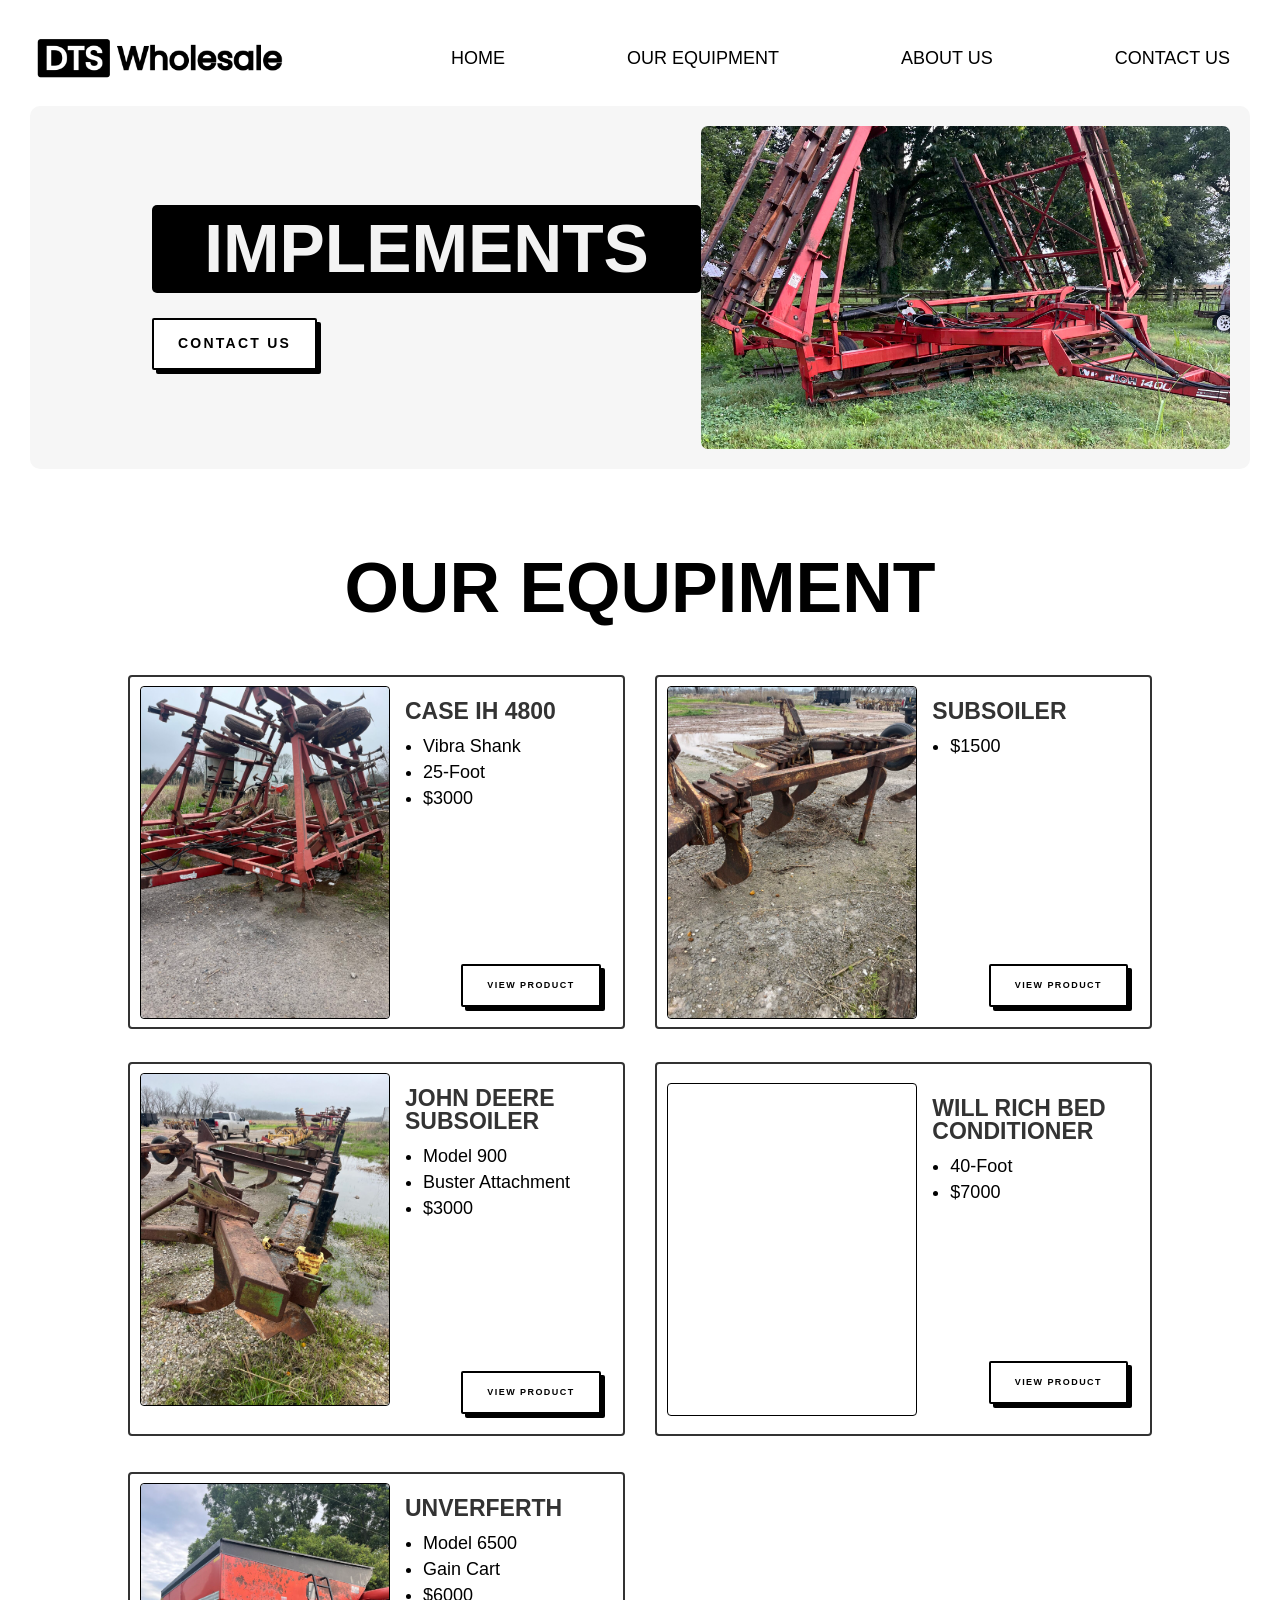
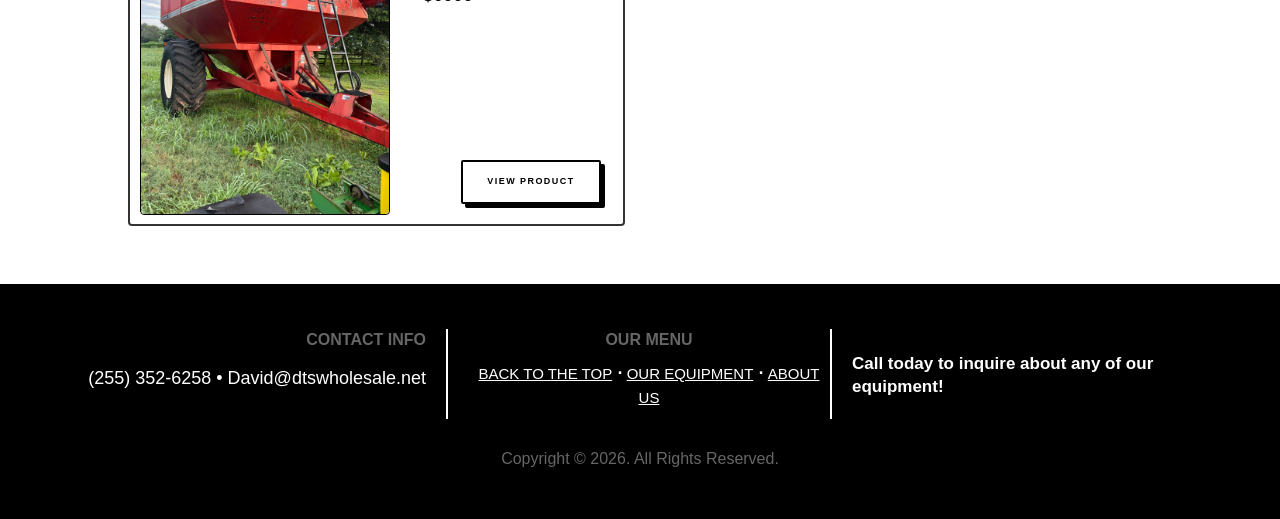
==== implements/index.html @ 084935d6 "Initial mirror of dtswholesale.net Manual scrape + standard FoundIt migration cleanup: junk removed " ====
<!DOCTYPE html>
<html lang="en-US">
<head>
	<meta charset="UTF-8" />
<meta http-equiv="X-UA-Compatible" content="IE=edge">
	<script type="text/javascript">
		document.documentElement.className = 'js';
	</script>
	
	<link rel="preconnect" href="https://fonts.gstatic.com" crossorigin /><style id="et-divi-open-sans-inline-css">/* Original: https://fonts.googleapis.com/css?family=Open+Sans:300italic,400italic,600italic,700italic,800italic,400,300,600,700,800&#038;subset=latin,latin-ext&#038;display=swap *//* User Agent: Mozilla/5.0 (Unknown; Linux x86_64) AppleWebKit/538.1 (KHTML, like Gecko) Safari/538.1 Daum/4.1 */@font-face {font-family: 'Open Sans';font-style: italic;font-weight: 300;font-stretch: normal;font-display: swap;src: url(https://fonts.gstatic.com/s/opensans/v44/memQYaGs126MiZpBA-UFUIcVXSCEkx2cmqvXlWq8tWZ0Pw86hd0Rk5hkWV4exQ.ttf) format('truetype');}@font-face {font-family: 'Open Sans';font-style: italic;font-weight: 400;font-stretch: normal;font-display: swap;src: url(https://fonts.gstatic.com/s/opensans/v44/memQYaGs126MiZpBA-UFUIcVXSCEkx2cmqvXlWq8tWZ0Pw86hd0Rk8ZkWV4exQ.ttf) format('truetype');}@font-face {font-family: 'Open Sans';font-style: italic;font-weight: 600;font-stretch: normal;font-display: swap;src: url(https://fonts.gstatic.com/s/opensans/v44/memQYaGs126MiZpBA-UFUIcVXSCEkx2cmqvXlWq8tWZ0Pw86hd0RkxhjWV4exQ.ttf) format('truetype');}@font-face {font-family: 'Open Sans';font-style: italic;font-weight: 700;font-stretch: normal;font-display: swap;src: url(https://fonts.gstatic.com/s/opensans/v44/memQYaGs126MiZpBA-UFUIcVXSCEkx2cmqvXlWq8tWZ0Pw86hd0RkyFjWV4exQ.ttf) format('truetype');}@font-face {font-family: 'Open Sans';font-style: italic;font-weight: 800;font-stretch: normal;font-display: swap;src: url(https://fonts.gstatic.com/s/opensans/v44/memQYaGs126MiZpBA-UFUIcVXSCEkx2cmqvXlWq8tWZ0Pw86hd0Rk0ZjWV4exQ.ttf) format('truetype');}@font-face {font-family: 'Open Sans';font-style: normal;font-weight: 300;font-stretch: normal;font-display: swap;src: url(https://fonts.gstatic.com/s/opensans/v44/memSYaGs126MiZpBA-UvWbX2vVnXBbObj2OVZyOOSr4dVJWUgsiH0B4uaVc.ttf) format('truetype');}@font-face {font-family: 'Open Sans';font-style: normal;font-weight: 400;font-stretch: normal;font-display: swap;src: url(https://fonts.gstatic.com/s/opensans/v44/memSYaGs126MiZpBA-UvWbX2vVnXBbObj2OVZyOOSr4dVJWUgsjZ0B4uaVc.ttf) format('truetype');}@font-face {font-family: 'Open Sans';font-style: normal;font-weight: 600;font-stretch: normal;font-display: swap;src: url(https://fonts.gstatic.com/s/opensans/v44/memSYaGs126MiZpBA-UvWbX2vVnXBbObj2OVZyOOSr4dVJWUgsgH1x4uaVc.ttf) format('truetype');}@font-face {font-family: 'Open Sans';font-style: normal;font-weight: 700;font-stretch: normal;font-display: swap;src: url(https://fonts.gstatic.com/s/opensans/v44/memSYaGs126MiZpBA-UvWbX2vVnXBbObj2OVZyOOSr4dVJWUgsg-1x4uaVc.ttf) format('truetype');}@font-face {font-family: 'Open Sans';font-style: normal;font-weight: 800;font-stretch: normal;font-display: swap;src: url(https://fonts.gstatic.com/s/opensans/v44/memSYaGs126MiZpBA-UvWbX2vVnXBbObj2OVZyOOSr4dVJWUgshZ1x4uaVc.ttf) format('truetype');}/* User Agent: Mozilla/5.0 (Windows NT 6.1; WOW64; rv:27.0) Gecko/20100101 Firefox/27.0 */@font-face {font-family: 'Open Sans';font-style: italic;font-weight: 300;font-stretch: normal;font-display: swap;src: url(https://fonts.gstatic.com/s/opensans/v44/memQYaGs126MiZpBA-UFUIcVXSCEkx2cmqvXlWq8tWZ0Pw86hd0Rk5hkWV4exg.woff) format('woff');}@font-face {font-family: 'Open Sans';font-style: italic;font-weight: 400;font-stretch: normal;font-display: swap;src: url(https://fonts.gstatic.com/s/opensans/v44/memQYaGs126MiZpBA-UFUIcVXSCEkx2cmqvXlWq8tWZ0Pw86hd0Rk8ZkWV4exg.woff) format('woff');}@font-face {font-family: 'Open Sans';font-style: italic;font-weight: 600;font-stretch: normal;font-display: swap;src: url(https://fonts.gstatic.com/s/opensans/v44/memQYaGs126MiZpBA-UFUIcVXSCEkx2cmqvXlWq8tWZ0Pw86hd0RkxhjWV4exg.woff) format('woff');}@font-face {font-family: 'Open Sans';font-style: italic;font-weight: 700;font-stretch: normal;font-display: swap;src: url(https://fonts.gstatic.com/s/opensans/v44/memQYaGs126MiZpBA-UFUIcVXSCEkx2cmqvXlWq8tWZ0Pw86hd0RkyFjWV4exg.woff) format('woff');}@font-face {font-family: 'Open Sans';font-style: italic;font-weight: 800;font-stretch: normal;font-display: swap;src: url(https://fonts.gstatic.com/s/opensans/v44/memQYaGs126MiZpBA-UFUIcVXSCEkx2cmqvXlWq8tWZ0Pw86hd0Rk0ZjWV4exg.woff) format('woff');}@font-face {font-family: 'Open Sans';font-style: normal;font-weight: 300;font-stretch: normal;font-display: swap;src: url(https://fonts.gstatic.com/s/opensans/v44/memSYaGs126MiZpBA-UvWbX2vVnXBbObj2OVZyOOSr4dVJWUgsiH0B4uaVQ.woff) format('woff');}@font-face {font-family: 'Open Sans';font-style: normal;font-weight: 400;font-stretch: normal;font-display: swap;src: url(https://fonts.gstatic.com/s/opensans/v44/memSYaGs126MiZpBA-UvWbX2vVnXBbObj2OVZyOOSr4dVJWUgsjZ0B4uaVQ.woff) format('woff');}@font-face {font-family: 'Open Sans';font-style: normal;font-weight: 600;font-stretch: normal;font-display: swap;src: url(https://fonts.gstatic.com/s/opensans/v44/memSYaGs126MiZpBA-UvWbX2vVnXBbObj2OVZyOOSr4dVJWUgsgH1x4uaVQ.woff) format('woff');}@font-face {font-family: 'Open Sans';font-style: normal;font-weight: 700;font-stretch: normal;font-display: swap;src: url(https://fonts.gstatic.com/s/opensans/v44/memSYaGs126MiZpBA-UvWbX2vVnXBbObj2OVZyOOSr4dVJWUgsg-1x4uaVQ.woff) format('woff');}@font-face {font-family: 'Open Sans';font-style: normal;font-weight: 800;font-stretch: normal;font-display: swap;src: url(https://fonts.gstatic.com/s/opensans/v44/memSYaGs126MiZpBA-UvWbX2vVnXBbObj2OVZyOOSr4dVJWUgshZ1x4uaVQ.woff) format('woff');}/* User Agent: Mozilla/5.0 (Windows NT 6.3; rv:39.0) Gecko/20100101 Firefox/39.0 */@font-face {font-family: 'Open Sans';font-style: italic;font-weight: 300;font-stretch: normal;font-display: swap;src: url(https://fonts.gstatic.com/s/opensans/v44/memQYaGs126MiZpBA-UFUIcVXSCEkx2cmqvXlWq8tWZ0Pw86hd0Rk5hkWV4ewA.woff2) format('woff2');}@font-face {font-family: 'Open Sans';font-style: italic;font-weight: 400;font-stretch: normal;font-display: swap;src: url(https://fonts.gstatic.com/s/opensans/v44/memQYaGs126MiZpBA-UFUIcVXSCEkx2cmqvXlWq8tWZ0Pw86hd0Rk8ZkWV4ewA.woff2) format('woff2');}@font-face {font-family: 'Open Sans';font-style: italic;font-weight: 600;font-stretch: normal;font-display: swap;src: url(https://fonts.gstatic.com/s/opensans/v44/memQYaGs126MiZpBA-UFUIcVXSCEkx2cmqvXlWq8tWZ0Pw86hd0RkxhjWV4ewA.woff2) format('woff2');}@font-face {font-family: 'Open Sans';font-style: italic;font-weight: 700;font-stretch: normal;font-display: swap;src: url(https://fonts.gstatic.com/s/opensans/v44/memQYaGs126MiZpBA-UFUIcVXSCEkx2cmqvXlWq8tWZ0Pw86hd0RkyFjWV4ewA.woff2) format('woff2');}@font-face {font-family: 'Open Sans';font-style: italic;font-weight: 800;font-stretch: normal;font-display: swap;src: url(https://fonts.gstatic.com/s/opensans/v44/memQYaGs126MiZpBA-UFUIcVXSCEkx2cmqvXlWq8tWZ0Pw86hd0Rk0ZjWV4ewA.woff2) format('woff2');}@font-face {font-family: 'Open Sans';font-style: normal;font-weight: 300;font-stretch: normal;font-display: swap;src: url(https://fonts.gstatic.com/s/opensans/v44/memSYaGs126MiZpBA-UvWbX2vVnXBbObj2OVZyOOSr4dVJWUgsiH0B4uaVI.woff2) format('woff2');}@font-face {font-family: 'Open Sans';font-style: normal;font-weight: 400;font-stretch: normal;font-display: swap;src: url(https://fonts.gstatic.com/s/opensans/v44/memSYaGs126MiZpBA-UvWbX2vVnXBbObj2OVZyOOSr4dVJWUgsjZ0B4uaVI.woff2) format('woff2');}@font-face {font-family: 'Open Sans';font-style: normal;font-weight: 600;font-stretch: normal;font-display: swap;src: url(https://fonts.gstatic.com/s/opensans/v44/memSYaGs126MiZpBA-UvWbX2vVnXBbObj2OVZyOOSr4dVJWUgsgH1x4uaVI.woff2) format('woff2');}@font-face {font-family: 'Open Sans';font-style: normal;font-weight: 700;font-stretch: normal;font-display: swap;src: url(https://fonts.gstatic.com/s/opensans/v44/memSYaGs126MiZpBA-UvWbX2vVnXBbObj2OVZyOOSr4dVJWUgsg-1x4uaVI.woff2) format('woff2');}@font-face {font-family: 'Open Sans';font-style: normal;font-weight: 800;font-stretch: normal;font-display: swap;src: url(https://fonts.gstatic.com/s/opensans/v44/memSYaGs126MiZpBA-UvWbX2vVnXBbObj2OVZyOOSr4dVJWUgshZ1x4uaVI.woff2) format('woff2');}</style><style id="et-builder-googlefonts-cached-inline">/* Original: https://fonts.googleapis.com/css?family=Poppins:100,100italic,200,200italic,300,300italic,regular,italic,500,500italic,600,600italic,700,700italic,800,800italic,900,900italic|Inter:100,200,300,regular,500,600,700,800,900&#038;subset=latin,latin-ext&#038;display=swap *//* User Agent: Mozilla/5.0 (Unknown; Linux x86_64) AppleWebKit/538.1 (KHTML, like Gecko) Safari/538.1 Daum/4.1 */@font-face {font-family: 'Inter';font-style: normal;font-weight: 100;font-display: swap;src: url(https://fonts.gstatic.com/s/inter/v20/UcCO3FwrK3iLTeHuS_nVMrMxCp50SjIw2boKoduKmMEVuLyeAZFhjQ.ttf) format('truetype');}@font-face {font-family: 'Inter';font-style: normal;font-weight: 200;font-display: swap;src: url(https://fonts.gstatic.com/s/inter/v20/UcCO3FwrK3iLTeHuS_nVMrMxCp50SjIw2boKoduKmMEVuDyfAZFhjQ.ttf) format('truetype');}@font-face {font-family: 'Inter';font-style: normal;font-weight: 300;font-display: swap;src: url(https://fonts.gstatic.com/s/inter/v20/UcCO3FwrK3iLTeHuS_nVMrMxCp50SjIw2boKoduKmMEVuOKfAZFhjQ.ttf) format('truetype');}@font-face {font-family: 'Inter';font-style: normal;font-weight: 400;font-display: swap;src: url(https://fonts.gstatic.com/s/inter/v20/UcCO3FwrK3iLTeHuS_nVMrMxCp50SjIw2boKoduKmMEVuLyfAZFhjQ.ttf) format('truetype');}@font-face {font-family: 'Inter';font-style: normal;font-weight: 500;font-display: swap;src: url(https://fonts.gstatic.com/s/inter/v20/UcCO3FwrK3iLTeHuS_nVMrMxCp50SjIw2boKoduKmMEVuI6fAZFhjQ.ttf) format('truetype');}@font-face {font-family: 'Inter';font-style: normal;font-weight: 600;font-display: swap;src: url(https://fonts.gstatic.com/s/inter/v20/UcCO3FwrK3iLTeHuS_nVMrMxCp50SjIw2boKoduKmMEVuGKYAZFhjQ.ttf) format('truetype');}@font-face {font-family: 'Inter';font-style: normal;font-weight: 700;font-display: swap;src: url(https://fonts.gstatic.com/s/inter/v20/UcCO3FwrK3iLTeHuS_nVMrMxCp50SjIw2boKoduKmMEVuFuYAZFhjQ.ttf) format('truetype');}@font-face {font-family: 'Inter';font-style: normal;font-weight: 800;font-display: swap;src: url(https://fonts.gstatic.com/s/inter/v20/UcCO3FwrK3iLTeHuS_nVMrMxCp50SjIw2boKoduKmMEVuDyYAZFhjQ.ttf) format('truetype');}@font-face {font-family: 'Inter';font-style: normal;font-weight: 900;font-display: swap;src: url(https://fonts.gstatic.com/s/inter/v20/UcCO3FwrK3iLTeHuS_nVMrMxCp50SjIw2boKoduKmMEVuBWYAZFhjQ.ttf) format('truetype');}@font-face {font-family: 'Poppins';font-style: italic;font-weight: 100;font-display: swap;src: url(https://fonts.gstatic.com/s/poppins/v24/pxiAyp8kv8JHgFVrJJLmE0tMMPc.ttf) format('truetype');}@font-face {font-family: 'Poppins';font-style: italic;font-weight: 200;font-display: swap;src: url(https://fonts.gstatic.com/s/poppins/v24/pxiDyp8kv8JHgFVrJJLmv1pVGdeL.ttf) format('truetype');}@font-face {font-family: 'Poppins';font-style: italic;font-weight: 300;font-display: swap;src: url(https://fonts.gstatic.com/s/poppins/v24/pxiDyp8kv8JHgFVrJJLm21lVGdeL.ttf) format('truetype');}@font-face {font-family: 'Poppins';font-style: italic;font-weight: 400;font-display: swap;src: url(https://fonts.gstatic.com/s/poppins/v24/pxiGyp8kv8JHgFVrJJLufntF.ttf) format('truetype');}@font-face {font-family: 'Poppins';font-style: italic;font-weight: 500;font-display: swap;src: url(https://fonts.gstatic.com/s/poppins/v24/pxiDyp8kv8JHgFVrJJLmg1hVGdeL.ttf) format('truetype');}@font-face {font-family: 'Poppins';font-style: italic;font-weight: 600;font-display: swap;src: url(https://fonts.gstatic.com/s/poppins/v24/pxiDyp8kv8JHgFVrJJLmr19VGdeL.ttf) format('truetype');}@font-face {font-family: 'Poppins';font-style: italic;font-weight: 700;font-display: swap;src: url(https://fonts.gstatic.com/s/poppins/v24/pxiDyp8kv8JHgFVrJJLmy15VGdeL.ttf) format('truetype');}@font-face {font-family: 'Poppins';font-style: italic;font-weight: 800;font-display: swap;src: url(https://fonts.gstatic.com/s/poppins/v24/pxiDyp8kv8JHgFVrJJLm111VGdeL.ttf) format('truetype');}@font-face {font-family: 'Poppins';font-style: italic;font-weight: 900;font-display: swap;src: url(https://fonts.gstatic.com/s/poppins/v24/pxiDyp8kv8JHgFVrJJLm81xVGdeL.ttf) format('truetype');}@font-face {font-family: 'Poppins';font-style: normal;font-weight: 100;font-display: swap;src: url(https://fonts.gstatic.com/s/poppins/v24/pxiGyp8kv8JHgFVrLPTufntF.ttf) format('truetype');}@font-face {font-family: 'Poppins';font-style: normal;font-weight: 200;font-display: swap;src: url(https://fonts.gstatic.com/s/poppins/v24/pxiByp8kv8JHgFVrLFj_Z1JlEA.ttf) format('truetype');}@font-face {font-family: 'Poppins';font-style: normal;font-weight: 300;font-display: swap;src: url(https://fonts.gstatic.com/s/poppins/v24/pxiByp8kv8JHgFVrLDz8Z1JlEA.ttf) format('truetype');}@font-face {font-family: 'Poppins';font-style: normal;font-weight: 400;font-display: swap;src: url(https://fonts.gstatic.com/s/poppins/v24/pxiEyp8kv8JHgFVrJJnedw.ttf) format('truetype');}@font-face {font-family: 'Poppins';font-style: normal;font-weight: 500;font-display: swap;src: url(https://fonts.gstatic.com/s/poppins/v24/pxiByp8kv8JHgFVrLGT9Z1JlEA.ttf) format('truetype');}@font-face {font-family: 'Poppins';font-style: normal;font-weight: 600;font-display: swap;src: url(https://fonts.gstatic.com/s/poppins/v24/pxiByp8kv8JHgFVrLEj6Z1JlEA.ttf) format('truetype');}@font-face {font-family: 'Poppins';font-style: normal;font-weight: 700;font-display: swap;src: url(https://fonts.gstatic.com/s/poppins/v24/pxiByp8kv8JHgFVrLCz7Z1JlEA.ttf) format('truetype');}@font-face {font-family: 'Poppins';font-style: normal;font-weight: 800;font-display: swap;src: url(https://fonts.gstatic.com/s/poppins/v24/pxiByp8kv8JHgFVrLDD4Z1JlEA.ttf) format('truetype');}@font-face {font-family: 'Poppins';font-style: normal;font-weight: 900;font-display: swap;src: url(https://fonts.gstatic.com/s/poppins/v24/pxiByp8kv8JHgFVrLBT5Z1JlEA.ttf) format('truetype');}/* User Agent: Mozilla/5.0 (Windows NT 6.1; WOW64; rv:27.0) Gecko/20100101 Firefox/27.0 */@font-face {font-family: 'Inter';font-style: normal;font-weight: 100;font-display: swap;src: url(https://fonts.gstatic.com/s/inter/v20/UcCO3FwrK3iLTeHuS_nVMrMxCp50SjIw2boKoduKmMEVuLyeAZFhjg.woff) format('woff');}@font-face {font-family: 'Inter';font-style: normal;font-weight: 200;font-display: swap;src: url(https://fonts.gstatic.com/s/inter/v20/UcCO3FwrK3iLTeHuS_nVMrMxCp50SjIw2boKoduKmMEVuDyfAZFhjg.woff) format('woff');}@font-face {font-family: 'Inter';font-style: normal;font-weight: 300;font-display: swap;src: url(https://fonts.gstatic.com/s/inter/v20/UcCO3FwrK3iLTeHuS_nVMrMxCp50SjIw2boKoduKmMEVuOKfAZFhjg.woff) format('woff');}@font-face {font-family: 'Inter';font-style: normal;font-weight: 400;font-display: swap;src: url(https://fonts.gstatic.com/s/inter/v20/UcCO3FwrK3iLTeHuS_nVMrMxCp50SjIw2boKoduKmMEVuLyfAZFhjg.woff) format('woff');}@font-face {font-family: 'Inter';font-style: normal;font-weight: 500;font-display: swap;src: url(https://fonts.gstatic.com/s/inter/v20/UcCO3FwrK3iLTeHuS_nVMrMxCp50SjIw2boKoduKmMEVuI6fAZFhjg.woff) format('woff');}@font-face {font-family: 'Inter';font-style: normal;font-weight: 600;font-display: swap;src: url(https://fonts.gstatic.com/s/inter/v20/UcCO3FwrK3iLTeHuS_nVMrMxCp50SjIw2boKoduKmMEVuGKYAZFhjg.woff) format('woff');}@font-face {font-family: 'Inter';font-style: normal;font-weight: 700;font-display: swap;src: url(https://fonts.gstatic.com/s/inter/v20/UcCO3FwrK3iLTeHuS_nVMrMxCp50SjIw2boKoduKmMEVuFuYAZFhjg.woff) format('woff');}@font-face {font-family: 'Inter';font-style: normal;font-weight: 800;font-display: swap;src: url(https://fonts.gstatic.com/s/inter/v20/UcCO3FwrK3iLTeHuS_nVMrMxCp50SjIw2boKoduKmMEVuDyYAZFhjg.woff) format('woff');}@font-face {font-family: 'Inter';font-style: normal;font-weight: 900;font-display: swap;src: url(https://fonts.gstatic.com/s/inter/v20/UcCO3FwrK3iLTeHuS_nVMrMxCp50SjIw2boKoduKmMEVuBWYAZFhjg.woff) format('woff');}@font-face {font-family: 'Poppins';font-style: italic;font-weight: 100;font-display: swap;src: url(https://fonts.gstatic.com/s/poppins/v24/pxiAyp8kv8JHgFVrJJLmE0tMMPQ.woff) format('woff');}@font-face {font-family: 'Poppins';font-style: italic;font-weight: 200;font-display: swap;src: url(https://fonts.gstatic.com/s/poppins/v24/pxiDyp8kv8JHgFVrJJLmv1pVGdeI.woff) format('woff');}@font-face {font-family: 'Poppins';font-style: italic;font-weight: 300;font-display: swap;src: url(https://fonts.gstatic.com/s/poppins/v24/pxiDyp8kv8JHgFVrJJLm21lVGdeI.woff) format('woff');}@font-face {font-family: 'Poppins';font-style: italic;font-weight: 400;font-display: swap;src: url(https://fonts.gstatic.com/s/poppins/v24/pxiGyp8kv8JHgFVrJJLufntG.woff) format('woff');}@font-face {font-family: 'Poppins';font-style: italic;font-weight: 500;font-display: swap;src: url(https://fonts.gstatic.com/s/poppins/v24/pxiDyp8kv8JHgFVrJJLmg1hVGdeI.woff) format('woff');}@font-face {font-family: 'Poppins';font-style: italic;font-weight: 600;font-display: swap;src: url(https://fonts.gstatic.com/s/poppins/v24/pxiDyp8kv8JHgFVrJJLmr19VGdeI.woff) format('woff');}@font-face {font-family: 'Poppins';font-style: italic;font-weight: 700;font-display: swap;src: url(https://fonts.gstatic.com/s/poppins/v24/pxiDyp8kv8JHgFVrJJLmy15VGdeI.woff) format('woff');}@font-face {font-family: 'Poppins';font-style: italic;font-weight: 800;font-display: swap;src: url(https://fonts.gstatic.com/s/poppins/v24/pxiDyp8kv8JHgFVrJJLm111VGdeI.woff) format('woff');}@font-face {font-family: 'Poppins';font-style: italic;font-weight: 900;font-display: swap;src: url(https://fonts.gstatic.com/s/poppins/v24/pxiDyp8kv8JHgFVrJJLm81xVGdeI.woff) format('woff');}@font-face {font-family: 'Poppins';font-style: normal;font-weight: 100;font-display: swap;src: url(https://fonts.gstatic.com/s/poppins/v24/pxiGyp8kv8JHgFVrLPTufntG.woff) format('woff');}@font-face {font-family: 'Poppins';font-style: normal;font-weight: 200;font-display: swap;src: url(https://fonts.gstatic.com/s/poppins/v24/pxiByp8kv8JHgFVrLFj_Z1JlEw.woff) format('woff');}@font-face {font-family: 'Poppins';font-style: normal;font-weight: 300;font-display: swap;src: url(https://fonts.gstatic.com/s/poppins/v24/pxiByp8kv8JHgFVrLDz8Z1JlEw.woff) format('woff');}@font-face {font-family: 'Poppins';font-style: normal;font-weight: 400;font-display: swap;src: url(https://fonts.gstatic.com/s/poppins/v24/pxiEyp8kv8JHgFVrJJnedA.woff) format('woff');}@font-face {font-family: 'Poppins';font-style: normal;font-weight: 500;font-display: swap;src: url(https://fonts.gstatic.com/s/poppins/v24/pxiByp8kv8JHgFVrLGT9Z1JlEw.woff) format('woff');}@font-face {font-family: 'Poppins';font-style: normal;font-weight: 600;font-display: swap;src: url(https://fonts.gstatic.com/s/poppins/v24/pxiByp8kv8JHgFVrLEj6Z1JlEw.woff) format('woff');}@font-face {font-family: 'Poppins';font-style: normal;font-weight: 700;font-display: swap;src: url(https://fonts.gstatic.com/s/poppins/v24/pxiByp8kv8JHgFVrLCz7Z1JlEw.woff) format('woff');}@font-face {font-family: 'Poppins';font-style: normal;font-weight: 800;font-display: swap;src: url(https://fonts.gstatic.com/s/poppins/v24/pxiByp8kv8JHgFVrLDD4Z1JlEw.woff) format('woff');}@font-face {font-family: 'Poppins';font-style: normal;font-weight: 900;font-display: swap;src: url(https://fonts.gstatic.com/s/poppins/v24/pxiByp8kv8JHgFVrLBT5Z1JlEw.woff) format('woff');}/* User Agent: Mozilla/5.0 (Windows NT 6.3; rv:39.0) Gecko/20100101 Firefox/39.0 */@font-face {font-family: 'Inter';font-style: normal;font-weight: 100;font-display: swap;src: url(https://fonts.gstatic.com/s/inter/v20/UcCO3FwrK3iLTeHuS_nVMrMxCp50SjIw2boKoduKmMEVuLyeAZFhiA.woff2) format('woff2');}@font-face {font-family: 'Inter';font-style: normal;font-weight: 200;font-display: swap;src: url(https://fonts.gstatic.com/s/inter/v20/UcCO3FwrK3iLTeHuS_nVMrMxCp50SjIw2boKoduKmMEVuDyfAZFhiA.woff2) format('woff2');}@font-face {font-family: 'Inter';font-style: normal;font-weight: 300;font-display: swap;src: url(https://fonts.gstatic.com/s/inter/v20/UcCO3FwrK3iLTeHuS_nVMrMxCp50SjIw2boKoduKmMEVuOKfAZFhiA.woff2) format('woff2');}@font-face {font-family: 'Inter';font-style: normal;font-weight: 400;font-display: swap;src: url(https://fonts.gstatic.com/s/inter/v20/UcCO3FwrK3iLTeHuS_nVMrMxCp50SjIw2boKoduKmMEVuLyfAZFhiA.woff2) format('woff2');}@font-face {font-family: 'Inter';font-style: normal;font-weight: 500;font-display: swap;src: url(https://fonts.gstatic.com/s/inter/v20/UcCO3FwrK3iLTeHuS_nVMrMxCp50SjIw2boKoduKmMEVuI6fAZFhiA.woff2) format('woff2');}@font-face {font-family: 'Inter';font-style: normal;font-weight: 600;font-display: swap;src: url(https://fonts.gstatic.com/s/inter/v20/UcCO3FwrK3iLTeHuS_nVMrMxCp50SjIw2boKoduKmMEVuGKYAZFhiA.woff2) format('woff2');}@font-face {font-family: 'Inter';font-style: normal;font-weight: 700;font-display: swap;src: url(https://fonts.gstatic.com/s/inter/v20/UcCO3FwrK3iLTeHuS_nVMrMxCp50SjIw2boKoduKmMEVuFuYAZFhiA.woff2) format('woff2');}@font-face {font-family: 'Inter';font-style: normal;font-weight: 800;font-display: swap;src: url(https://fonts.gstatic.com/s/inter/v20/UcCO3FwrK3iLTeHuS_nVMrMxCp50SjIw2boKoduKmMEVuDyYAZFhiA.woff2) format('woff2');}@font-face {font-family: 'Inter';font-style: normal;font-weight: 900;font-display: swap;src: url(https://fonts.gstatic.com/s/inter/v20/UcCO3FwrK3iLTeHuS_nVMrMxCp50SjIw2boKoduKmMEVuBWYAZFhiA.woff2) format('woff2');}@font-face {font-family: 'Poppins';font-style: italic;font-weight: 100;font-display: swap;src: url(https://fonts.gstatic.com/s/poppins/v24/pxiAyp8kv8JHgFVrJJLmE0tMMPI.woff2) format('woff2');}@font-face {font-family: 'Poppins';font-style: italic;font-weight: 200;font-display: swap;src: url(https://fonts.gstatic.com/s/poppins/v24/pxiDyp8kv8JHgFVrJJLmv1pVGdeO.woff2) format('woff2');}@font-face {font-family: 'Poppins';font-style: italic;font-weight: 300;font-display: swap;src: url(https://fonts.gstatic.com/s/poppins/v24/pxiDyp8kv8JHgFVrJJLm21lVGdeO.woff2) format('woff2');}@font-face {font-family: 'Poppins';font-style: italic;font-weight: 400;font-display: swap;src: url(https://fonts.gstatic.com/s/poppins/v24/pxiGyp8kv8JHgFVrJJLufntA.woff2) format('woff2');}@font-face {font-family: 'Poppins';font-style: italic;font-weight: 500;font-display: swap;src: url(https://fonts.gstatic.com/s/poppins/v24/pxiDyp8kv8JHgFVrJJLmg1hVGdeO.woff2) format('woff2');}@font-face {font-family: 'Poppins';font-style: italic;font-weight: 600;font-display: swap;src: url(https://fonts.gstatic.com/s/poppins/v24/pxiDyp8kv8JHgFVrJJLmr19VGdeO.woff2) format('woff2');}@font-face {font-family: 'Poppins';font-style: italic;font-weight: 700;font-display: swap;src: url(https://fonts.gstatic.com/s/poppins/v24/pxiDyp8kv8JHgFVrJJLmy15VGdeO.woff2) format('woff2');}@font-face {font-family: 'Poppins';font-style: italic;font-weight: 800;font-display: swap;src: url(https://fonts.gstatic.com/s/poppins/v24/pxiDyp8kv8JHgFVrJJLm111VGdeO.woff2) format('woff2');}@font-face {font-family: 'Poppins';font-style: italic;font-weight: 900;font-display: swap;src: url(https://fonts.gstatic.com/s/poppins/v24/pxiDyp8kv8JHgFVrJJLm81xVGdeO.woff2) format('woff2');}@font-face {font-family: 'Poppins';font-style: normal;font-weight: 100;font-display: swap;src: url(https://fonts.gstatic.com/s/poppins/v24/pxiGyp8kv8JHgFVrLPTufntA.woff2) format('woff2');}@font-face {font-family: 'Poppins';font-style: normal;font-weight: 200;font-display: swap;src: url(https://fonts.gstatic.com/s/poppins/v24/pxiByp8kv8JHgFVrLFj_Z1JlFQ.woff2) format('woff2');}@font-face {font-family: 'Poppins';font-style: normal;font-weight: 300;font-display: swap;src: url(https://fonts.gstatic.com/s/poppins/v24/pxiByp8kv8JHgFVrLDz8Z1JlFQ.woff2) format('woff2');}@font-face {font-family: 'Poppins';font-style: normal;font-weight: 400;font-display: swap;src: url(https://fonts.gstatic.com/s/poppins/v24/pxiEyp8kv8JHgFVrJJnecg.woff2) format('woff2');}@font-face {font-family: 'Poppins';font-style: normal;font-weight: 500;font-display: swap;src: url(https://fonts.gstatic.com/s/poppins/v24/pxiByp8kv8JHgFVrLGT9Z1JlFQ.woff2) format('woff2');}@font-face {font-family: 'Poppins';font-style: normal;font-weight: 600;font-display: swap;src: url(https://fonts.gstatic.com/s/poppins/v24/pxiByp8kv8JHgFVrLEj6Z1JlFQ.woff2) format('woff2');}@font-face {font-family: 'Poppins';font-style: normal;font-weight: 700;font-display: swap;src: url(https://fonts.gstatic.com/s/poppins/v24/pxiByp8kv8JHgFVrLCz7Z1JlFQ.woff2) format('woff2');}@font-face {font-family: 'Poppins';font-style: normal;font-weight: 800;font-display: swap;src: url(https://fonts.gstatic.com/s/poppins/v24/pxiByp8kv8JHgFVrLDD4Z1JlFQ.woff2) format('woff2');}@font-face {font-family: 'Poppins';font-style: normal;font-weight: 900;font-display: swap;src: url(https://fonts.gstatic.com/s/poppins/v24/pxiByp8kv8JHgFVrLBT5Z1JlFQ.woff2) format('woff2');}</style><meta name='robots' content='index, follow, max-image-preview:large, max-snippet:-1, max-video-preview:-1' />
<script type="text/javascript">
			let jqueryParams=[],jQuery=function(r){return jqueryParams=[...jqueryParams,r],jQuery},$=function(r){return jqueryParams=[...jqueryParams,r],$};window.jQuery=jQuery,window.$=jQuery;let customHeadScripts=!1;jQuery.fn=jQuery.prototype={},$.fn=jQuery.prototype={},jQuery.noConflict=function(r){if(window.jQuery)return jQuery=window.jQuery,$=window.jQuery,customHeadScripts=!0,jQuery.noConflict},jQuery.ready=function(r){jqueryParams=[...jqueryParams,r]},$.ready=function(r){jqueryParams=[...jqueryParams,r]},jQuery.load=function(r){jqueryParams=[...jqueryParams,r]},$.load=function(r){jqueryParams=[...jqueryParams,r]},jQuery.fn.ready=function(r){jqueryParams=[...jqueryParams,r]},$.fn.ready=function(r){jqueryParams=[...jqueryParams,r]};</script>
	<!-- This site is optimized with the Yoast SEO plugin v26.3 - https://yoast.com/wordpress/plugins/seo/ -->
	<title>Implements - DTS Wholesale</title>
	<link rel="canonical" href="/implements/" />
	<meta property="og:locale" content="en_US" />
	<meta property="og:type" content="article" />
	<meta property="og:title" content="Implements - DTS Wholesale" />
	<meta property="og:url" content="/implements/" />
	<meta property="og:site_name" content="DTS Wholesale" />
	<meta property="article:modified_time" content="2025-02-20T17:00:54+00:00" />
	<meta name="twitter:card" content="summary_large_image" />
	<meta name="twitter:label1" content="Est. reading time" />
	<meta name="twitter:data1" content="16 minutes" />
	<script type="application/ld+json" class="yoast-schema-graph">{"@context":"https://schema.org","@graph":[{"@type":"WebPage","@id":"/implements/","url":"/implements/","name":"Implements - DTS Wholesale","isPartOf":{"@id":"/#website"},"datePublished":"2025-02-20T16:52:09+00:00","dateModified":"2025-02-20T17:00:54+00:00","breadcrumb":{"@id":"/implements/#breadcrumb"},"inLanguage":"en-US","potentialAction":[{"@type":"ReadAction","target":["/implements/"]}]},{"@type":"BreadcrumbList","@id":"/implements/#breadcrumb","itemListElement":[{"@type":"ListItem","position":1,"name":"Home","item":"/"},{"@type":"ListItem","position":2,"name":"Implements"}]},{"@type":"WebSite","@id":"/#website","url":"/","name":"DTS Wholesale","description":"","publisher":{"@id":"/#organization"},"potentialAction":[{"@type":"SearchAction","target":{"@type":"EntryPoint","urlTemplate":"/?s={search_term_string}"},"query-input":{"@type":"PropertyValueSpecification","valueRequired":true,"valueName":"search_term_string"}}],"inLanguage":"en-US"},{"@type":"Organization","@id":"/#organization","name":"DTS Wholesale","url":"/","logo":{"@type":"ImageObject","inLanguage":"en-US","@id":"/#/schema/logo/image/","url":"/wp-content/uploads/2025/02/DTS-Wholesale.png","contentUrl":"/wp-content/uploads/2025/02/DTS-Wholesale.png","width":1000,"height":150,"caption":"DTS Wholesale"},"image":{"@id":"/#/schema/logo/image/"}}]}</script>
	<!-- / Yoast SEO plugin. -->


<link rel='dns-prefetch' href='//www.googletagmanager.com' />
<meta content="Divi v.4.27.4" name="generator"/>
<style id="global-styles-inline-css">
:root{--wp--preset--aspect-ratio--square: 1;--wp--preset--aspect-ratio--4-3: 4/3;--wp--preset--aspect-ratio--3-4: 3/4;--wp--preset--aspect-ratio--3-2: 3/2;--wp--preset--aspect-ratio--2-3: 2/3;--wp--preset--aspect-ratio--16-9: 16/9;--wp--preset--aspect-ratio--9-16: 9/16;--wp--preset--color--black: #000000;--wp--preset--color--cyan-bluish-gray: #abb8c3;--wp--preset--color--white: #ffffff;--wp--preset--color--pale-pink: #f78da7;--wp--preset--color--vivid-red: #cf2e2e;--wp--preset--color--luminous-vivid-orange: #ff6900;--wp--preset--color--luminous-vivid-amber: #fcb900;--wp--preset--color--light-green-cyan: #7bdcb5;--wp--preset--color--vivid-green-cyan: #00d084;--wp--preset--color--pale-cyan-blue: #8ed1fc;--wp--preset--color--vivid-cyan-blue: #0693e3;--wp--preset--color--vivid-purple: #9b51e0;--wp--preset--gradient--vivid-cyan-blue-to-vivid-purple: linear-gradient(135deg,rgb(6,147,227) 0%,rgb(155,81,224) 100%);--wp--preset--gradient--light-green-cyan-to-vivid-green-cyan: linear-gradient(135deg,rgb(122,220,180) 0%,rgb(0,208,130) 100%);--wp--preset--gradient--luminous-vivid-amber-to-luminous-vivid-orange: linear-gradient(135deg,rgb(252,185,0) 0%,rgb(255,105,0) 100%);--wp--preset--gradient--luminous-vivid-orange-to-vivid-red: linear-gradient(135deg,rgb(255,105,0) 0%,rgb(207,46,46) 100%);--wp--preset--gradient--very-light-gray-to-cyan-bluish-gray: linear-gradient(135deg,rgb(238,238,238) 0%,rgb(169,184,195) 100%);--wp--preset--gradient--cool-to-warm-spectrum: linear-gradient(135deg,rgb(74,234,220) 0%,rgb(151,120,209) 20%,rgb(207,42,186) 40%,rgb(238,44,130) 60%,rgb(251,105,98) 80%,rgb(254,248,76) 100%);--wp--preset--gradient--blush-light-purple: linear-gradient(135deg,rgb(255,206,236) 0%,rgb(152,150,240) 100%);--wp--preset--gradient--blush-bordeaux: linear-gradient(135deg,rgb(254,205,165) 0%,rgb(254,45,45) 50%,rgb(107,0,62) 100%);--wp--preset--gradient--luminous-dusk: linear-gradient(135deg,rgb(255,203,112) 0%,rgb(199,81,192) 50%,rgb(65,88,208) 100%);--wp--preset--gradient--pale-ocean: linear-gradient(135deg,rgb(255,245,203) 0%,rgb(182,227,212) 50%,rgb(51,167,181) 100%);--wp--preset--gradient--electric-grass: linear-gradient(135deg,rgb(202,248,128) 0%,rgb(113,206,126) 100%);--wp--preset--gradient--midnight: linear-gradient(135deg,rgb(2,3,129) 0%,rgb(40,116,252) 100%);--wp--preset--font-size--small: 13px;--wp--preset--font-size--medium: 20px;--wp--preset--font-size--large: 36px;--wp--preset--font-size--x-large: 42px;--wp--preset--spacing--20: 0.44rem;--wp--preset--spacing--30: 0.67rem;--wp--preset--spacing--40: 1rem;--wp--preset--spacing--50: 1.5rem;--wp--preset--spacing--60: 2.25rem;--wp--preset--spacing--70: 3.38rem;--wp--preset--spacing--80: 5.06rem;--wp--preset--shadow--natural: 6px 6px 9px rgba(0, 0, 0, 0.2);--wp--preset--shadow--deep: 12px 12px 50px rgba(0, 0, 0, 0.4);--wp--preset--shadow--sharp: 6px 6px 0px rgba(0, 0, 0, 0.2);--wp--preset--shadow--outlined: 6px 6px 0px -3px rgb(255, 255, 255), 6px 6px rgb(0, 0, 0);--wp--preset--shadow--crisp: 6px 6px 0px rgb(0, 0, 0);}:root { --wp--style--global--content-size: 823px;--wp--style--global--wide-size: 1080px; }:where(body) { margin: 0; }.wp-site-blocks > .alignleft { float: left; margin-right: 2em; }.wp-site-blocks > .alignright { float: right; margin-left: 2em; }.wp-site-blocks > .aligncenter { justify-content: center; margin-left: auto; margin-right: auto; }:where(.is-layout-flex){gap: 0.5em;}:where(.is-layout-grid){gap: 0.5em;}.is-layout-flow > .alignleft{float: left;margin-inline-start: 0;margin-inline-end: 2em;}.is-layout-flow > .alignright{float: right;margin-inline-start: 2em;margin-inline-end: 0;}.is-layout-flow > .aligncenter{margin-left: auto !important;margin-right: auto !important;}.is-layout-constrained > .alignleft{float: left;margin-inline-start: 0;margin-inline-end: 2em;}.is-layout-constrained > .alignright{float: right;margin-inline-start: 2em;margin-inline-end: 0;}.is-layout-constrained > .aligncenter{margin-left: auto !important;margin-right: auto !important;}.is-layout-constrained > :where(:not(.alignleft):not(.alignright):not(.alignfull)){max-width: var(--wp--style--global--content-size);margin-left: auto !important;margin-right: auto !important;}.is-layout-constrained > .alignwide{max-width: var(--wp--style--global--wide-size);}body .is-layout-flex{display: flex;}.is-layout-flex{flex-wrap: wrap;align-items: center;}.is-layout-flex > :is(*, div){margin: 0;}body .is-layout-grid{display: grid;}.is-layout-grid > :is(*, div){margin: 0;}body{padding-top: 0px;padding-right: 0px;padding-bottom: 0px;padding-left: 0px;}:root :where(.wp-element-button, .wp-block-button__link){background-color: #32373c;border-width: 0;color: #fff;font-family: inherit;font-size: inherit;font-style: inherit;font-weight: inherit;letter-spacing: inherit;line-height: inherit;padding-top: calc(0.667em + 2px);padding-right: calc(1.333em + 2px);padding-bottom: calc(0.667em + 2px);padding-left: calc(1.333em + 2px);text-decoration: none;text-transform: inherit;}.has-black-color{color: var(--wp--preset--color--black) !important;}.has-cyan-bluish-gray-color{color: var(--wp--preset--color--cyan-bluish-gray) !important;}.has-white-color{color: var(--wp--preset--color--white) !important;}.has-pale-pink-color{color: var(--wp--preset--color--pale-pink) !important;}.has-vivid-red-color{color: var(--wp--preset--color--vivid-red) !important;}.has-luminous-vivid-orange-color{color: var(--wp--preset--color--luminous-vivid-orange) !important;}.has-luminous-vivid-amber-color{color: var(--wp--preset--color--luminous-vivid-amber) !important;}.has-light-green-cyan-color{color: var(--wp--preset--color--light-green-cyan) !important;}.has-vivid-green-cyan-color{color: var(--wp--preset--color--vivid-green-cyan) !important;}.has-pale-cyan-blue-color{color: var(--wp--preset--color--pale-cyan-blue) !important;}.has-vivid-cyan-blue-color{color: var(--wp--preset--color--vivid-cyan-blue) !important;}.has-vivid-purple-color{color: var(--wp--preset--color--vivid-purple) !important;}.has-black-background-color{background-color: var(--wp--preset--color--black) !important;}.has-cyan-bluish-gray-background-color{background-color: var(--wp--preset--color--cyan-bluish-gray) !important;}.has-white-background-color{background-color: var(--wp--preset--color--white) !important;}.has-pale-pink-background-color{background-color: var(--wp--preset--color--pale-pink) !important;}.has-vivid-red-background-color{background-color: var(--wp--preset--color--vivid-red) !important;}.has-luminous-vivid-orange-background-color{background-color: var(--wp--preset--color--luminous-vivid-orange) !important;}.has-luminous-vivid-amber-background-color{background-color: var(--wp--preset--color--luminous-vivid-amber) !important;}.has-light-green-cyan-background-color{background-color: var(--wp--preset--color--light-green-cyan) !important;}.has-vivid-green-cyan-background-color{background-color: var(--wp--preset--color--vivid-green-cyan) !important;}.has-pale-cyan-blue-background-color{background-color: var(--wp--preset--color--pale-cyan-blue) !important;}.has-vivid-cyan-blue-background-color{background-color: var(--wp--preset--color--vivid-cyan-blue) !important;}.has-vivid-purple-background-color{background-color: var(--wp--preset--color--vivid-purple) !important;}.has-black-border-color{border-color: var(--wp--preset--color--black) !important;}.has-cyan-bluish-gray-border-color{border-color: var(--wp--preset--color--cyan-bluish-gray) !important;}.has-white-border-color{border-color: var(--wp--preset--color--white) !important;}.has-pale-pink-border-color{border-color: var(--wp--preset--color--pale-pink) !important;}.has-vivid-red-border-color{border-color: var(--wp--preset--color--vivid-red) !important;}.has-luminous-vivid-orange-border-color{border-color: var(--wp--preset--color--luminous-vivid-orange) !important;}.has-luminous-vivid-amber-border-color{border-color: var(--wp--preset--color--luminous-vivid-amber) !important;}.has-light-green-cyan-border-color{border-color: var(--wp--preset--color--light-green-cyan) !important;}.has-vivid-green-cyan-border-color{border-color: var(--wp--preset--color--vivid-green-cyan) !important;}.has-pale-cyan-blue-border-color{border-color: var(--wp--preset--color--pale-cyan-blue) !important;}.has-vivid-cyan-blue-border-color{border-color: var(--wp--preset--color--vivid-cyan-blue) !important;}.has-vivid-purple-border-color{border-color: var(--wp--preset--color--vivid-purple) !important;}.has-vivid-cyan-blue-to-vivid-purple-gradient-background{background: var(--wp--preset--gradient--vivid-cyan-blue-to-vivid-purple) !important;}.has-light-green-cyan-to-vivid-green-cyan-gradient-background{background: var(--wp--preset--gradient--light-green-cyan-to-vivid-green-cyan) !important;}.has-luminous-vivid-amber-to-luminous-vivid-orange-gradient-background{background: var(--wp--preset--gradient--luminous-vivid-amber-to-luminous-vivid-orange) !important;}.has-luminous-vivid-orange-to-vivid-red-gradient-background{background: var(--wp--preset--gradient--luminous-vivid-orange-to-vivid-red) !important;}.has-very-light-gray-to-cyan-bluish-gray-gradient-background{background: var(--wp--preset--gradient--very-light-gray-to-cyan-bluish-gray) !important;}.has-cool-to-warm-spectrum-gradient-background{background: var(--wp--preset--gradient--cool-to-warm-spectrum) !important;}.has-blush-light-purple-gradient-background{background: var(--wp--preset--gradient--blush-light-purple) !important;}.has-blush-bordeaux-gradient-background{background: var(--wp--preset--gradient--blush-bordeaux) !important;}.has-luminous-dusk-gradient-background{background: var(--wp--preset--gradient--luminous-dusk) !important;}.has-pale-ocean-gradient-background{background: var(--wp--preset--gradient--pale-ocean) !important;}.has-electric-grass-gradient-background{background: var(--wp--preset--gradient--electric-grass) !important;}.has-midnight-gradient-background{background: var(--wp--preset--gradient--midnight) !important;}.has-small-font-size{font-size: var(--wp--preset--font-size--small) !important;}.has-medium-font-size{font-size: var(--wp--preset--font-size--medium) !important;}.has-large-font-size{font-size: var(--wp--preset--font-size--large) !important;}.has-x-large-font-size{font-size: var(--wp--preset--font-size--x-large) !important;}
/*# sourceURL=global-styles-inline-css */
</style>

<link rel='stylesheet' id='dica-builder-styles-css' href='/wp-content/plugins/dg-divi-carousel/assets/css/dica-builder.css?ver=3.0.0' media='all' />
<link rel='stylesheet' id='dica-lightbox-styles-css' href='/wp-content/plugins/dg-divi-carousel/styles/light-box-styles.css?ver=3.0.0' media='all' />
<link rel='stylesheet' id='swipe-style-css' href='/wp-content/plugins/dg-divi-carousel/styles/swiper.min.css?ver=3.0.0' media='all' />
<style id="divi-style-inline-inline-css">
/*!
Theme Name: Divi
Theme URI: http://www.elegantthemes.com/gallery/divi/
Version: 4.27.4
Description: Smart. Flexible. Beautiful. Divi is the most powerful theme in our collection.
Author: Elegant Themes
Author URI: http://www.elegantthemes.com
License: GNU General Public License v2
License URI: http://www.gnu.org/licenses/gpl-2.0.html
*/

a,abbr,acronym,address,applet,b,big,blockquote,body,center,cite,code,dd,del,dfn,div,dl,dt,em,fieldset,font,form,h1,h2,h3,h4,h5,h6,html,i,iframe,img,ins,kbd,label,legend,li,object,ol,p,pre,q,s,samp,small,span,strike,strong,sub,sup,tt,u,ul,var{margin:0;padding:0;border:0;outline:0;font-size:100%;-ms-text-size-adjust:100%;-webkit-text-size-adjust:100%;vertical-align:baseline;background:transparent}body{line-height:1}ol,ul{list-style:none}blockquote,q{quotes:none}blockquote:after,blockquote:before,q:after,q:before{content:"";content:none}blockquote{margin:20px 0 30px;border-left:5px solid;padding-left:20px}:focus{outline:0}del{text-decoration:line-through}pre{overflow:auto;padding:10px}figure{margin:0}table{border-collapse:collapse;border-spacing:0}article,aside,footer,header,hgroup,nav,section{display:block}body{font-family:Open Sans,Arial,sans-serif;font-size:14px;color:#666;background-color:#fff;line-height:1.7em;font-weight:500;-webkit-font-smoothing:antialiased;-moz-osx-font-smoothing:grayscale}body.page-template-page-template-blank-php #page-container{padding-top:0!important}body.et_cover_background{background-size:cover!important;background-position:top!important;background-repeat:no-repeat!important;background-attachment:fixed}a{color:#2ea3f2}a,a:hover{text-decoration:none}p{padding-bottom:1em}p:not(.has-background):last-of-type{padding-bottom:0}p.et_normal_padding{padding-bottom:1em}strong{font-weight:700}cite,em,i{font-style:italic}code,pre{font-family:Courier New,monospace;margin-bottom:10px}ins{text-decoration:none}sub,sup{height:0;line-height:1;position:relative;vertical-align:baseline}sup{bottom:.8em}sub{top:.3em}dl{margin:0 0 1.5em}dl dt{font-weight:700}dd{margin-left:1.5em}blockquote p{padding-bottom:0}embed,iframe,object,video{max-width:100%}h1,h2,h3,h4,h5,h6{color:#333;padding-bottom:10px;line-height:1em;font-weight:500}h1 a,h2 a,h3 a,h4 a,h5 a,h6 a{color:inherit}h1{font-size:30px}h2{font-size:26px}h3{font-size:22px}h4{font-size:18px}h5{font-size:16px}h6{font-size:14px}input{-webkit-appearance:none}input[type=checkbox]{-webkit-appearance:checkbox}input[type=radio]{-webkit-appearance:radio}input.text,input.title,input[type=email],input[type=password],input[type=tel],input[type=text],select,textarea{background-color:#fff;border:1px solid #bbb;padding:2px;color:#4e4e4e}input.text:focus,input.title:focus,input[type=text]:focus,select:focus,textarea:focus{border-color:#2d3940;color:#3e3e3e}input.text,input.title,input[type=text],select,textarea{margin:0}textarea{padding:4px}button,input,select,textarea{font-family:inherit}img{max-width:100%;height:auto}.clear{clear:both}br.clear{margin:0;padding:0}.pagination{clear:both}#et_search_icon:hover,.et-social-icon a:hover,.et_password_protected_form .et_submit_button,.form-submit .et_pb_buttontton.alt.disabled,.nav-single a,.posted_in a{color:#2ea3f2}.et-search-form,blockquote{border-color:#2ea3f2}#main-content{background-color:#fff}.container{width:80%;max-width:1080px;margin:auto;position:relative}body:not(.et-tb) #main-content .container,body:not(.et-tb-has-header) #main-content .container{padding-top:58px}.et_full_width_page #main-content .container:before{display:none}.main_title{margin-bottom:20px}.et_password_protected_form .et_submit_button:hover,.form-submit .et_pb_button:hover{background:rgba(0,0,0,.05)}.et_button_icon_visible .et_pb_button{padding-right:2em;padding-left:.7em}.et_button_icon_visible .et_pb_button:after{opacity:1;margin-left:0}.et_button_left .et_pb_button:hover:after{left:.15em}.et_button_left .et_pb_button:after{margin-left:0;left:1em}.et_button_icon_visible.et_button_left .et_pb_button,.et_button_left .et_pb_button:hover,.et_button_left .et_pb_module .et_pb_button:hover{padding-left:2em;padding-right:.7em}.et_button_icon_visible.et_button_left .et_pb_button:after,.et_button_left .et_pb_button:hover:after{left:.15em}.et_password_protected_form .et_submit_button:hover,.form-submit .et_pb_button:hover{padding:.3em 1em}.et_button_no_icon .et_pb_button:after{display:none}.et_button_no_icon.et_button_icon_visible.et_button_left .et_pb_button,.et_button_no_icon.et_button_left .et_pb_button:hover,.et_button_no_icon .et_pb_button,.et_button_no_icon .et_pb_button:hover{padding:.3em 1em!important}.et_button_custom_icon .et_pb_button:after{line-height:1.7em}.et_button_custom_icon.et_button_icon_visible .et_pb_button:after,.et_button_custom_icon .et_pb_button:hover:after{margin-left:.3em}#left-area .post_format-post-format-gallery .wp-block-gallery:first-of-type{padding:0;margin-bottom:-16px}.entry-content table:not(.variations){border:1px solid #eee;margin:0 0 15px;text-align:left;width:100%}.entry-content thead th,.entry-content tr th{color:#555;font-weight:700;padding:9px 24px}.entry-content tr td{border-top:1px solid #eee;padding:6px 24px}#left-area ul,.entry-content ul,.et-l--body ul,.et-l--footer ul,.et-l--header ul{list-style-type:disc;padding:0 0 23px 1em;line-height:26px}#left-area ol,.entry-content ol,.et-l--body ol,.et-l--footer ol,.et-l--header ol{list-style-type:decimal;list-style-position:inside;padding:0 0 23px;line-height:26px}#left-area ul li ul,.entry-content ul li ol{padding:2px 0 2px 20px}#left-area ol li ul,.entry-content ol li ol,.et-l--body ol li ol,.et-l--footer ol li ol,.et-l--header ol li ol{padding:2px 0 2px 35px}#left-area ul.wp-block-gallery{display:-webkit-box;display:-ms-flexbox;display:flex;-ms-flex-wrap:wrap;flex-wrap:wrap;list-style-type:none;padding:0}#left-area ul.products{padding:0!important;line-height:1.7!important;list-style:none!important}.gallery-item a{display:block}.gallery-caption,.gallery-item a{width:90%}#wpadminbar{z-index:100001}#left-area .post-meta{font-size:14px;padding-bottom:15px}#left-area .post-meta a{text-decoration:none;color:#666}#left-area .et_featured_image{padding-bottom:7px}.single .post{padding-bottom:25px}body.single .et_audio_content{margin-bottom:-6px}.nav-single a{text-decoration:none;color:#2ea3f2;font-size:14px;font-weight:400}.nav-previous{float:left}.nav-next{float:right}.et_password_protected_form p input{background-color:#eee;border:none!important;width:100%!important;border-radius:0!important;font-size:14px;color:#999!important;padding:16px!important;-webkit-box-sizing:border-box;box-sizing:border-box}.et_password_protected_form label{display:none}.et_password_protected_form .et_submit_button{font-family:inherit;display:block;float:right;margin:8px auto 0;cursor:pointer}.post-password-required p.nocomments.container{max-width:100%}.post-password-required p.nocomments.container:before{display:none}.aligncenter,div.post .new-post .aligncenter{display:block;margin-left:auto;margin-right:auto}.wp-caption{border:1px solid #ddd;text-align:center;background-color:#f3f3f3;margin-bottom:10px;max-width:96%;padding:8px}.wp-caption.alignleft{margin:0 30px 20px 0}.wp-caption.alignright{margin:0 0 20px 30px}.wp-caption img{margin:0;padding:0;border:0}.wp-caption p.wp-caption-text{font-size:12px;padding:0 4px 5px;margin:0}.alignright{float:right}.alignleft{float:left}img.alignleft{display:inline;float:left;margin-right:15px}img.alignright{display:inline;float:right;margin-left:15px}.page.et_pb_pagebuilder_layout #main-content{background-color:transparent}body #main-content .et_builder_inner_content>h1,body #main-content .et_builder_inner_content>h2,body #main-content .et_builder_inner_content>h3,body #main-content .et_builder_inner_content>h4,body #main-content .et_builder_inner_content>h5,body #main-content .et_builder_inner_content>h6{line-height:1.4em}body #main-content .et_builder_inner_content>p{line-height:1.7em}.wp-block-pullquote{margin:20px 0 30px}.wp-block-pullquote.has-background blockquote{border-left:none}.wp-block-group.has-background{padding:1.5em 1.5em .5em}@media (min-width:981px){#left-area{width:79.125%;padding-bottom:23px}#main-content .container:before{content:"";position:absolute;top:0;height:100%;width:1px;background-color:#e2e2e2}.et_full_width_page #left-area,.et_no_sidebar #left-area{float:none;width:100%!important}.et_full_width_page #left-area{padding-bottom:0}.et_no_sidebar #main-content .container:before{display:none}}@media (max-width:980px){#page-container{padding-top:80px}.et-tb #page-container,.et-tb-has-header #page-container{padding-top:0!important}#left-area,#sidebar{width:100%!important}#main-content .container:before{display:none!important}.et_full_width_page .et_gallery_item:nth-child(4n+1){clear:none}}@media print{#page-container{padding-top:0!important}}#wp-admin-bar-et-use-visual-builder a:before{font-family:ETmodules!important;content:"\e625";font-size:30px!important;width:28px;margin-top:-3px;color:#974df3!important}#wp-admin-bar-et-use-visual-builder:hover a:before{color:#fff!important}#wp-admin-bar-et-use-visual-builder:hover a,#wp-admin-bar-et-use-visual-builder a:hover{transition:background-color .5s ease;-webkit-transition:background-color .5s ease;-moz-transition:background-color .5s ease;background-color:#7e3bd0!important;color:#fff!important}* html .clearfix,:first-child+html .clearfix{zoom:1}.iphone .et_pb_section_video_bg video::-webkit-media-controls-start-playback-button{display:none!important;-webkit-appearance:none}.et_mobile_device .et_pb_section_parallax .et_pb_parallax_css{background-attachment:scroll}.et-social-facebook a.icon:before{content:"\e093"}.et-social-twitter a.icon:before{content:"\e094"}.et-social-google-plus a.icon:before{content:"\e096"}.et-social-instagram a.icon:before{content:"\e09a"}.et-social-rss a.icon:before{content:"\e09e"}.ai1ec-single-event:after{content:" ";display:table;clear:both}.evcal_event_details .evcal_evdata_cell .eventon_details_shading_bot.eventon_details_shading_bot{z-index:3}.wp-block-divi-layout{margin-bottom:1em}*{-webkit-box-sizing:border-box;box-sizing:border-box}#et-info-email:before,#et-info-phone:before,#et_search_icon:before,.comment-reply-link:after,.et-cart-info span:before,.et-pb-arrow-next:before,.et-pb-arrow-prev:before,.et-social-icon a:before,.et_audio_container .mejs-playpause-button button:before,.et_audio_container .mejs-volume-button button:before,.et_overlay:before,.et_password_protected_form .et_submit_button:after,.et_pb_button:after,.et_pb_contact_reset:after,.et_pb_contact_submit:after,.et_pb_font_icon:before,.et_pb_newsletter_button:after,.et_pb_pricing_table_button:after,.et_pb_promo_button:after,.et_pb_testimonial:before,.et_pb_toggle_title:before,.form-submit .et_pb_button:after,.mobile_menu_bar:before,a.et_pb_more_button:after{font-family:ETmodules!important;speak:none;font-style:normal;font-weight:400;-webkit-font-feature-settings:normal;font-feature-settings:normal;font-variant:normal;text-transform:none;line-height:1;-webkit-font-smoothing:antialiased;-moz-osx-font-smoothing:grayscale;text-shadow:0 0;direction:ltr}.et-pb-icon,.et_pb_custom_button_icon.et_pb_button:after,.et_pb_login .et_pb_custom_button_icon.et_pb_button:after,.et_pb_woo_custom_button_icon .button.et_pb_custom_button_icon.et_pb_button:after,.et_pb_woo_custom_button_icon .button.et_pb_custom_button_icon.et_pb_button:hover:after{content:attr(data-icon)}.et-pb-icon{font-family:ETmodules;speak:none;font-weight:400;-webkit-font-feature-settings:normal;font-feature-settings:normal;font-variant:normal;text-transform:none;line-height:1;-webkit-font-smoothing:antialiased;font-size:96px;font-style:normal;display:inline-block;-webkit-box-sizing:border-box;box-sizing:border-box;direction:ltr}#et-ajax-saving{display:none;-webkit-transition:background .3s,-webkit-box-shadow .3s;transition:background .3s,-webkit-box-shadow .3s;transition:background .3s,box-shadow .3s;transition:background .3s,box-shadow .3s,-webkit-box-shadow .3s;-webkit-box-shadow:rgba(0,139,219,.247059) 0 0 60px;box-shadow:0 0 60px rgba(0,139,219,.247059);position:fixed;top:50%;left:50%;width:50px;height:50px;background:#fff;border-radius:50px;margin:-25px 0 0 -25px;z-index:999999;text-align:center}#et-ajax-saving img{margin:9px}.et-safe-mode-indicator,.et-safe-mode-indicator:focus,.et-safe-mode-indicator:hover{-webkit-box-shadow:0 5px 10px rgba(41,196,169,.15);box-shadow:0 5px 10px rgba(41,196,169,.15);background:#29c4a9;color:#fff;font-size:14px;font-weight:600;padding:12px;line-height:16px;border-radius:3px;position:fixed;bottom:30px;right:30px;z-index:999999;text-decoration:none;font-family:Open Sans,sans-serif;-webkit-font-smoothing:antialiased;-moz-osx-font-smoothing:grayscale}.et_pb_button{font-size:20px;font-weight:500;padding:.3em 1em;line-height:1.7em!important;background-color:transparent;background-size:cover;background-position:50%;background-repeat:no-repeat;border:2px solid;border-radius:3px;-webkit-transition-duration:.2s;transition-duration:.2s;-webkit-transition-property:all!important;transition-property:all!important}.et_pb_button,.et_pb_button_inner{position:relative}.et_pb_button:hover,.et_pb_module .et_pb_button:hover{border:2px solid transparent;padding:.3em 2em .3em .7em}.et_pb_button:hover{background-color:hsla(0,0%,100%,.2)}.et_pb_bg_layout_light.et_pb_button:hover,.et_pb_bg_layout_light .et_pb_button:hover{background-color:rgba(0,0,0,.05)}.et_pb_button:after,.et_pb_button:before{font-size:32px;line-height:1em;content:"\35";opacity:0;position:absolute;margin-left:-1em;-webkit-transition:all .2s;transition:all .2s;text-transform:none;-webkit-font-feature-settings:"kern" off;font-feature-settings:"kern" off;font-variant:none;font-style:normal;font-weight:400;text-shadow:none}.et_pb_button.et_hover_enabled:hover:after,.et_pb_button.et_pb_hovered:hover:after{-webkit-transition:none!important;transition:none!important}.et_pb_button:before{display:none}.et_pb_button:hover:after{opacity:1;margin-left:0}.et_pb_column_1_3 h1,.et_pb_column_1_4 h1,.et_pb_column_1_5 h1,.et_pb_column_1_6 h1,.et_pb_column_2_5 h1{font-size:26px}.et_pb_column_1_3 h2,.et_pb_column_1_4 h2,.et_pb_column_1_5 h2,.et_pb_column_1_6 h2,.et_pb_column_2_5 h2{font-size:23px}.et_pb_column_1_3 h3,.et_pb_column_1_4 h3,.et_pb_column_1_5 h3,.et_pb_column_1_6 h3,.et_pb_column_2_5 h3{font-size:20px}.et_pb_column_1_3 h4,.et_pb_column_1_4 h4,.et_pb_column_1_5 h4,.et_pb_column_1_6 h4,.et_pb_column_2_5 h4{font-size:18px}.et_pb_column_1_3 h5,.et_pb_column_1_4 h5,.et_pb_column_1_5 h5,.et_pb_column_1_6 h5,.et_pb_column_2_5 h5{font-size:16px}.et_pb_column_1_3 h6,.et_pb_column_1_4 h6,.et_pb_column_1_5 h6,.et_pb_column_1_6 h6,.et_pb_column_2_5 h6{font-size:15px}.et_pb_bg_layout_dark,.et_pb_bg_layout_dark h1,.et_pb_bg_layout_dark h2,.et_pb_bg_layout_dark h3,.et_pb_bg_layout_dark h4,.et_pb_bg_layout_dark h5,.et_pb_bg_layout_dark h6{color:#fff!important}.et_pb_module.et_pb_text_align_left{text-align:left}.et_pb_module.et_pb_text_align_center{text-align:center}.et_pb_module.et_pb_text_align_right{text-align:right}.et_pb_module.et_pb_text_align_justified{text-align:justify}.clearfix:after{visibility:hidden;display:block;font-size:0;content:" ";clear:both;height:0}.et_pb_bg_layout_light .et_pb_more_button{color:#2ea3f2}.et_builder_inner_content{position:relative;z-index:1}header .et_builder_inner_content{z-index:2}.et_pb_css_mix_blend_mode_passthrough{mix-blend-mode:unset!important}.et_pb_image_container{margin:-20px -20px 29px}.et_pb_module_inner{position:relative}.et_hover_enabled_preview{z-index:2}.et_hover_enabled:hover{position:relative;z-index:2}.et_pb_all_tabs,.et_pb_module,.et_pb_posts_nav a,.et_pb_tab,.et_pb_with_background{position:relative;background-size:cover;background-position:50%;background-repeat:no-repeat}.et_pb_background_mask,.et_pb_background_pattern{bottom:0;left:0;position:absolute;right:0;top:0}.et_pb_background_mask{background-size:calc(100% + 2px) calc(100% + 2px);background-repeat:no-repeat;background-position:50%;overflow:hidden}.et_pb_background_pattern{background-position:0 0;background-repeat:repeat}.et_pb_with_border{position:relative;border:0 solid #333}.post-password-required .et_pb_row{padding:0;width:100%}.post-password-required .et_password_protected_form{min-height:0}body.et_pb_pagebuilder_layout.et_pb_show_title .post-password-required .et_password_protected_form h1,body:not(.et_pb_pagebuilder_layout) .post-password-required .et_password_protected_form h1{display:none}.et_pb_no_bg{padding:0!important}.et_overlay.et_pb_inline_icon:before,.et_pb_inline_icon:before{content:attr(data-icon)}.et_pb_more_button{color:inherit;text-shadow:none;text-decoration:none;display:inline-block;margin-top:20px}.et_parallax_bg_wrap{overflow:hidden;position:absolute;top:0;right:0;bottom:0;left:0}.et_parallax_bg{background-repeat:no-repeat;background-position:top;background-size:cover;position:absolute;bottom:0;left:0;width:100%;height:100%;display:block}.et_parallax_bg.et_parallax_bg__hover,.et_parallax_bg.et_parallax_bg_phone,.et_parallax_bg.et_parallax_bg_tablet,.et_parallax_gradient.et_parallax_gradient__hover,.et_parallax_gradient.et_parallax_gradient_phone,.et_parallax_gradient.et_parallax_gradient_tablet,.et_pb_section_parallax_hover:hover .et_parallax_bg:not(.et_parallax_bg__hover),.et_pb_section_parallax_hover:hover .et_parallax_gradient:not(.et_parallax_gradient__hover){display:none}.et_pb_section_parallax_hover:hover .et_parallax_bg.et_parallax_bg__hover,.et_pb_section_parallax_hover:hover .et_parallax_gradient.et_parallax_gradient__hover{display:block}.et_parallax_gradient{bottom:0;display:block;left:0;position:absolute;right:0;top:0}.et_pb_module.et_pb_section_parallax,.et_pb_posts_nav a.et_pb_section_parallax,.et_pb_tab.et_pb_section_parallax{position:relative}.et_pb_section_parallax .et_pb_parallax_css,.et_pb_slides .et_parallax_bg.et_pb_parallax_css{background-attachment:fixed}body.et-bfb .et_pb_section_parallax .et_pb_parallax_css,body.et-bfb .et_pb_slides .et_parallax_bg.et_pb_parallax_css{background-attachment:scroll;bottom:auto}.et_pb_section_parallax.et_pb_column .et_pb_module,.et_pb_section_parallax.et_pb_row .et_pb_column,.et_pb_section_parallax.et_pb_row .et_pb_module{z-index:9;position:relative}.et_pb_more_button:hover:after{opacity:1;margin-left:0}.et_pb_preload .et_pb_section_video_bg,.et_pb_preload>div{visibility:hidden}.et_pb_preload,.et_pb_section.et_pb_section_video.et_pb_preload{position:relative;background:#464646!important}.et_pb_preload:before{content:"";position:absolute;top:50%;left:50%;background:url(/wp-content/themes/Divi/includes/builder/styles/images/preloader.gif) no-repeat;border-radius:32px;width:32px;height:32px;margin:-16px 0 0 -16px}.box-shadow-overlay{position:absolute;top:0;left:0;width:100%;height:100%;z-index:10;pointer-events:none}.et_pb_section>.box-shadow-overlay~.et_pb_row{z-index:11}body.safari .section_has_divider{will-change:transform}.et_pb_row>.box-shadow-overlay{z-index:8}.has-box-shadow-overlay{position:relative}.et_clickable{cursor:pointer}.screen-reader-text{border:0;clip:rect(1px,1px,1px,1px);-webkit-clip-path:inset(50%);clip-path:inset(50%);height:1px;margin:-1px;overflow:hidden;padding:0;position:absolute!important;width:1px;word-wrap:normal!important}.et_multi_view_hidden,.et_multi_view_hidden_image{display:none!important}@keyframes multi-view-image-fade{0%{opacity:0}10%{opacity:.1}20%{opacity:.2}30%{opacity:.3}40%{opacity:.4}50%{opacity:.5}60%{opacity:.6}70%{opacity:.7}80%{opacity:.8}90%{opacity:.9}to{opacity:1}}.et_multi_view_image__loading{visibility:hidden}.et_multi_view_image__loaded{-webkit-animation:multi-view-image-fade .5s;animation:multi-view-image-fade .5s}#et-pb-motion-effects-offset-tracker{visibility:hidden!important;opacity:0;position:absolute;top:0;left:0}.et-pb-before-scroll-animation{opacity:0}header.et-l.et-l--header:after{clear:both;display:block;content:""}.et_pb_module{-webkit-animation-timing-function:linear;animation-timing-function:linear;-webkit-animation-duration:.2s;animation-duration:.2s}@-webkit-keyframes fadeBottom{0%{opacity:0;-webkit-transform:translateY(10%);transform:translateY(10%)}to{opacity:1;-webkit-transform:translateY(0);transform:translateY(0)}}@keyframes fadeBottom{0%{opacity:0;-webkit-transform:translateY(10%);transform:translateY(10%)}to{opacity:1;-webkit-transform:translateY(0);transform:translateY(0)}}@-webkit-keyframes fadeLeft{0%{opacity:0;-webkit-transform:translateX(-10%);transform:translateX(-10%)}to{opacity:1;-webkit-transform:translateX(0);transform:translateX(0)}}@keyframes fadeLeft{0%{opacity:0;-webkit-transform:translateX(-10%);transform:translateX(-10%)}to{opacity:1;-webkit-transform:translateX(0);transform:translateX(0)}}@-webkit-keyframes fadeRight{0%{opacity:0;-webkit-transform:translateX(10%);transform:translateX(10%)}to{opacity:1;-webkit-transform:translateX(0);transform:translateX(0)}}@keyframes fadeRight{0%{opacity:0;-webkit-transform:translateX(10%);transform:translateX(10%)}to{opacity:1;-webkit-transform:translateX(0);transform:translateX(0)}}@-webkit-keyframes fadeTop{0%{opacity:0;-webkit-transform:translateY(-10%);transform:translateY(-10%)}to{opacity:1;-webkit-transform:translateX(0);transform:translateX(0)}}@keyframes fadeTop{0%{opacity:0;-webkit-transform:translateY(-10%);transform:translateY(-10%)}to{opacity:1;-webkit-transform:translateX(0);transform:translateX(0)}}@-webkit-keyframes fadeIn{0%{opacity:0}to{opacity:1}}@keyframes fadeIn{0%{opacity:0}to{opacity:1}}.et-waypoint:not(.et_pb_counters){opacity:0}@media (min-width:981px){.et_pb_section.et_section_specialty div.et_pb_row .et_pb_column .et_pb_column .et_pb_module.et-last-child,.et_pb_section.et_section_specialty div.et_pb_row .et_pb_column .et_pb_column .et_pb_module:last-child,.et_pb_section.et_section_specialty div.et_pb_row .et_pb_column .et_pb_row_inner .et_pb_column .et_pb_module.et-last-child,.et_pb_section.et_section_specialty div.et_pb_row .et_pb_column .et_pb_row_inner .et_pb_column .et_pb_module:last-child,.et_pb_section div.et_pb_row .et_pb_column .et_pb_module.et-last-child,.et_pb_section div.et_pb_row .et_pb_column .et_pb_module:last-child{margin-bottom:0}}@media (max-width:980px){.et_overlay.et_pb_inline_icon_tablet:before,.et_pb_inline_icon_tablet:before{content:attr(data-icon-tablet)}.et_parallax_bg.et_parallax_bg_tablet_exist,.et_parallax_gradient.et_parallax_gradient_tablet_exist{display:none}.et_parallax_bg.et_parallax_bg_tablet,.et_parallax_gradient.et_parallax_gradient_tablet{display:block}.et_pb_column .et_pb_module{margin-bottom:30px}.et_pb_row .et_pb_column .et_pb_module.et-last-child,.et_pb_row .et_pb_column .et_pb_module:last-child,.et_section_specialty .et_pb_row .et_pb_column .et_pb_module.et-last-child,.et_section_specialty .et_pb_row .et_pb_column .et_pb_module:last-child{margin-bottom:0}.et_pb_more_button{display:inline-block!important}.et_pb_bg_layout_light_tablet.et_pb_button,.et_pb_bg_layout_light_tablet.et_pb_module.et_pb_button,.et_pb_bg_layout_light_tablet .et_pb_more_button{color:#2ea3f2}.et_pb_bg_layout_light_tablet .et_pb_forgot_password a{color:#666}.et_pb_bg_layout_light_tablet h1,.et_pb_bg_layout_light_tablet h2,.et_pb_bg_layout_light_tablet h3,.et_pb_bg_layout_light_tablet h4,.et_pb_bg_layout_light_tablet h5,.et_pb_bg_layout_light_tablet h6{color:#333!important}.et_pb_module .et_pb_bg_layout_light_tablet.et_pb_button{color:#2ea3f2!important}.et_pb_bg_layout_light_tablet{color:#666!important}.et_pb_bg_layout_dark_tablet,.et_pb_bg_layout_dark_tablet h1,.et_pb_bg_layout_dark_tablet h2,.et_pb_bg_layout_dark_tablet h3,.et_pb_bg_layout_dark_tablet h4,.et_pb_bg_layout_dark_tablet h5,.et_pb_bg_layout_dark_tablet h6{color:#fff!important}.et_pb_bg_layout_dark_tablet.et_pb_button,.et_pb_bg_layout_dark_tablet.et_pb_module.et_pb_button,.et_pb_bg_layout_dark_tablet .et_pb_more_button{color:inherit}.et_pb_bg_layout_dark_tablet .et_pb_forgot_password a{color:#fff}.et_pb_module.et_pb_text_align_left-tablet{text-align:left}.et_pb_module.et_pb_text_align_center-tablet{text-align:center}.et_pb_module.et_pb_text_align_right-tablet{text-align:right}.et_pb_module.et_pb_text_align_justified-tablet{text-align:justify}}@media (max-width:767px){.et_pb_more_button{display:inline-block!important}.et_overlay.et_pb_inline_icon_phone:before,.et_pb_inline_icon_phone:before{content:attr(data-icon-phone)}.et_parallax_bg.et_parallax_bg_phone_exist,.et_parallax_gradient.et_parallax_gradient_phone_exist{display:none}.et_parallax_bg.et_parallax_bg_phone,.et_parallax_gradient.et_parallax_gradient_phone{display:block}.et-hide-mobile{display:none!important}.et_pb_bg_layout_light_phone.et_pb_button,.et_pb_bg_layout_light_phone.et_pb_module.et_pb_button,.et_pb_bg_layout_light_phone .et_pb_more_button{color:#2ea3f2}.et_pb_bg_layout_light_phone .et_pb_forgot_password a{color:#666}.et_pb_bg_layout_light_phone h1,.et_pb_bg_layout_light_phone h2,.et_pb_bg_layout_light_phone h3,.et_pb_bg_layout_light_phone h4,.et_pb_bg_layout_light_phone h5,.et_pb_bg_layout_light_phone h6{color:#333!important}.et_pb_module .et_pb_bg_layout_light_phone.et_pb_button{color:#2ea3f2!important}.et_pb_bg_layout_light_phone{color:#666!important}.et_pb_bg_layout_dark_phone,.et_pb_bg_layout_dark_phone h1,.et_pb_bg_layout_dark_phone h2,.et_pb_bg_layout_dark_phone h3,.et_pb_bg_layout_dark_phone h4,.et_pb_bg_layout_dark_phone h5,.et_pb_bg_layout_dark_phone h6{color:#fff!important}.et_pb_bg_layout_dark_phone.et_pb_button,.et_pb_bg_layout_dark_phone.et_pb_module.et_pb_button,.et_pb_bg_layout_dark_phone .et_pb_more_button{color:inherit}.et_pb_module .et_pb_bg_layout_dark_phone.et_pb_button{color:#fff!important}.et_pb_bg_layout_dark_phone .et_pb_forgot_password a{color:#fff}.et_pb_module.et_pb_text_align_left-phone{text-align:left}.et_pb_module.et_pb_text_align_center-phone{text-align:center}.et_pb_module.et_pb_text_align_right-phone{text-align:right}.et_pb_module.et_pb_text_align_justified-phone{text-align:justify}}@media (max-width:479px){a.et_pb_more_button{display:block}}@media (min-width:768px) and (max-width:980px){[data-et-multi-view-load-tablet-hidden=true]:not(.et_multi_view_swapped){display:none!important}}@media (max-width:767px){[data-et-multi-view-load-phone-hidden=true]:not(.et_multi_view_swapped){display:none!important}}.et_pb_menu.et_pb_menu--style-inline_centered_logo .et_pb_menu__menu nav ul{-webkit-box-pack:center;-ms-flex-pack:center;justify-content:center}@-webkit-keyframes multi-view-image-fade{0%{-webkit-transform:scale(1);transform:scale(1);opacity:1}50%{-webkit-transform:scale(1.01);transform:scale(1.01);opacity:1}to{-webkit-transform:scale(1);transform:scale(1);opacity:1}}
/*# sourceURL=divi-style-inline-inline-css */
</style>
<style id="divi-dynamic-critical-inline-css">
@font-face{font-family:ETmodules;font-display:block;src:url(/wp-content/themes/Divi/core/admin/fonts/modules/base/modules.eot);src:url(/wp-content/themes/Divi/core/admin/fonts/modules/base/modules.eot?#iefix) format("embedded-opentype"),url(/wp-content/themes/Divi/core/admin/fonts/modules/base/modules.woff) format("woff"),url(/wp-content/themes/Divi/core/admin/fonts/modules/base/modules.ttf) format("truetype"),url(/wp-content/themes/Divi/core/admin/fonts/modules/base/modules.svg#ETmodules) format("svg");font-weight:400;font-style:normal}
@media (min-width:981px){.et_pb_gutters3 .et_pb_column,.et_pb_gutters3.et_pb_row .et_pb_column{margin-right:5.5%}.et_pb_gutters3 .et_pb_column_4_4,.et_pb_gutters3.et_pb_row .et_pb_column_4_4{width:100%}.et_pb_gutters3 .et_pb_column_4_4 .et_pb_module,.et_pb_gutters3.et_pb_row .et_pb_column_4_4 .et_pb_module{margin-bottom:2.75%}.et_pb_gutters3 .et_pb_column_3_4,.et_pb_gutters3.et_pb_row .et_pb_column_3_4{width:73.625%}.et_pb_gutters3 .et_pb_column_3_4 .et_pb_module,.et_pb_gutters3.et_pb_row .et_pb_column_3_4 .et_pb_module{margin-bottom:3.735%}.et_pb_gutters3 .et_pb_column_2_3,.et_pb_gutters3.et_pb_row .et_pb_column_2_3{width:64.833%}.et_pb_gutters3 .et_pb_column_2_3 .et_pb_module,.et_pb_gutters3.et_pb_row .et_pb_column_2_3 .et_pb_module{margin-bottom:4.242%}.et_pb_gutters3 .et_pb_column_3_5,.et_pb_gutters3.et_pb_row .et_pb_column_3_5{width:57.8%}.et_pb_gutters3 .et_pb_column_3_5 .et_pb_module,.et_pb_gutters3.et_pb_row .et_pb_column_3_5 .et_pb_module{margin-bottom:4.758%}.et_pb_gutters3 .et_pb_column_1_2,.et_pb_gutters3.et_pb_row .et_pb_column_1_2{width:47.25%}.et_pb_gutters3 .et_pb_column_1_2 .et_pb_module,.et_pb_gutters3.et_pb_row .et_pb_column_1_2 .et_pb_module{margin-bottom:5.82%}.et_pb_gutters3 .et_pb_column_2_5,.et_pb_gutters3.et_pb_row .et_pb_column_2_5{width:36.7%}.et_pb_gutters3 .et_pb_column_2_5 .et_pb_module,.et_pb_gutters3.et_pb_row .et_pb_column_2_5 .et_pb_module{margin-bottom:7.493%}.et_pb_gutters3 .et_pb_column_1_3,.et_pb_gutters3.et_pb_row .et_pb_column_1_3{width:29.6667%}.et_pb_gutters3 .et_pb_column_1_3 .et_pb_module,.et_pb_gutters3.et_pb_row .et_pb_column_1_3 .et_pb_module{margin-bottom:9.27%}.et_pb_gutters3 .et_pb_column_1_4,.et_pb_gutters3.et_pb_row .et_pb_column_1_4{width:20.875%}.et_pb_gutters3 .et_pb_column_1_4 .et_pb_module,.et_pb_gutters3.et_pb_row .et_pb_column_1_4 .et_pb_module{margin-bottom:13.174%}.et_pb_gutters3 .et_pb_column_1_5,.et_pb_gutters3.et_pb_row .et_pb_column_1_5{width:15.6%}.et_pb_gutters3 .et_pb_column_1_5 .et_pb_module,.et_pb_gutters3.et_pb_row .et_pb_column_1_5 .et_pb_module{margin-bottom:17.628%}.et_pb_gutters3 .et_pb_column_1_6,.et_pb_gutters3.et_pb_row .et_pb_column_1_6{width:12.0833%}.et_pb_gutters3 .et_pb_column_1_6 .et_pb_module,.et_pb_gutters3.et_pb_row .et_pb_column_1_6 .et_pb_module{margin-bottom:22.759%}.et_pb_gutters3 .et_full_width_page.woocommerce-page ul.products li.product{width:20.875%;margin-right:5.5%;margin-bottom:5.5%}.et_pb_gutters3.et_left_sidebar.woocommerce-page #main-content ul.products li.product,.et_pb_gutters3.et_right_sidebar.woocommerce-page #main-content ul.products li.product{width:28.353%;margin-right:7.47%}.et_pb_gutters3.et_left_sidebar.woocommerce-page #main-content ul.products.columns-1 li.product,.et_pb_gutters3.et_right_sidebar.woocommerce-page #main-content ul.products.columns-1 li.product{width:100%;margin-right:0}.et_pb_gutters3.et_left_sidebar.woocommerce-page #main-content ul.products.columns-2 li.product,.et_pb_gutters3.et_right_sidebar.woocommerce-page #main-content ul.products.columns-2 li.product{width:48%;margin-right:4%}.et_pb_gutters3.et_left_sidebar.woocommerce-page #main-content ul.products.columns-2 li:nth-child(2n+2),.et_pb_gutters3.et_right_sidebar.woocommerce-page #main-content ul.products.columns-2 li:nth-child(2n+2){margin-right:0}.et_pb_gutters3.et_left_sidebar.woocommerce-page #main-content ul.products.columns-2 li:nth-child(3n+1),.et_pb_gutters3.et_right_sidebar.woocommerce-page #main-content ul.products.columns-2 li:nth-child(3n+1){clear:none}}
@media (min-width:981px){.et_pb_gutter.et_pb_gutters1 #left-area{width:75%}.et_pb_gutter.et_pb_gutters1 #sidebar{width:25%}.et_pb_gutters1.et_right_sidebar #left-area{padding-right:0}.et_pb_gutters1.et_left_sidebar #left-area{padding-left:0}.et_pb_gutter.et_pb_gutters1.et_right_sidebar #main-content .container:before{right:25%!important}.et_pb_gutter.et_pb_gutters1.et_left_sidebar #main-content .container:before{left:25%!important}.et_pb_gutters1 .et_pb_column,.et_pb_gutters1.et_pb_row .et_pb_column{margin-right:0}.et_pb_gutters1 .et_pb_column_4_4,.et_pb_gutters1.et_pb_row .et_pb_column_4_4{width:100%}.et_pb_gutters1 .et_pb_column_4_4 .et_pb_module,.et_pb_gutters1.et_pb_row .et_pb_column_4_4 .et_pb_module{margin-bottom:0}.et_pb_gutters1 .et_pb_column_3_4,.et_pb_gutters1.et_pb_row .et_pb_column_3_4{width:75%}.et_pb_gutters1 .et_pb_column_3_4 .et_pb_module,.et_pb_gutters1.et_pb_row .et_pb_column_3_4 .et_pb_module{margin-bottom:0}.et_pb_gutters1 .et_pb_column_2_3,.et_pb_gutters1.et_pb_row .et_pb_column_2_3{width:66.667%}.et_pb_gutters1 .et_pb_column_2_3 .et_pb_module,.et_pb_gutters1.et_pb_row .et_pb_column_2_3 .et_pb_module{margin-bottom:0}.et_pb_gutters1 .et_pb_column_3_5,.et_pb_gutters1.et_pb_row .et_pb_column_3_5{width:60%}.et_pb_gutters1 .et_pb_column_3_5 .et_pb_module,.et_pb_gutters1.et_pb_row .et_pb_column_3_5 .et_pb_module{margin-bottom:0}.et_pb_gutters1 .et_pb_column_1_2,.et_pb_gutters1.et_pb_row .et_pb_column_1_2{width:50%}.et_pb_gutters1 .et_pb_column_1_2 .et_pb_module,.et_pb_gutters1.et_pb_row .et_pb_column_1_2 .et_pb_module{margin-bottom:0}.et_pb_gutters1 .et_pb_column_2_5,.et_pb_gutters1.et_pb_row .et_pb_column_2_5{width:40%}.et_pb_gutters1 .et_pb_column_2_5 .et_pb_module,.et_pb_gutters1.et_pb_row .et_pb_column_2_5 .et_pb_module{margin-bottom:0}.et_pb_gutters1 .et_pb_column_1_3,.et_pb_gutters1.et_pb_row .et_pb_column_1_3{width:33.3333%}.et_pb_gutters1 .et_pb_column_1_3 .et_pb_module,.et_pb_gutters1.et_pb_row .et_pb_column_1_3 .et_pb_module{margin-bottom:0}.et_pb_gutters1 .et_pb_column_1_4,.et_pb_gutters1.et_pb_row .et_pb_column_1_4{width:25%}.et_pb_gutters1 .et_pb_column_1_4 .et_pb_module,.et_pb_gutters1.et_pb_row .et_pb_column_1_4 .et_pb_module{margin-bottom:0}.et_pb_gutters1 .et_pb_column_1_5,.et_pb_gutters1.et_pb_row .et_pb_column_1_5{width:20%}.et_pb_gutters1 .et_pb_column_1_5 .et_pb_module,.et_pb_gutters1.et_pb_row .et_pb_column_1_5 .et_pb_module{margin-bottom:0}.et_pb_gutters1 .et_pb_column_1_6,.et_pb_gutters1.et_pb_row .et_pb_column_1_6{width:16.6667%}.et_pb_gutters1 .et_pb_column_1_6 .et_pb_module,.et_pb_gutters1.et_pb_row .et_pb_column_1_6 .et_pb_module{margin-bottom:0}.et_pb_gutters1 .et_full_width_page.woocommerce-page ul.products li.product{width:25%;margin-right:0;margin-bottom:0}.et_pb_gutters1.et_left_sidebar.woocommerce-page #main-content ul.products li.product,.et_pb_gutters1.et_right_sidebar.woocommerce-page #main-content ul.products li.product{width:33.333%;margin-right:0}}@media (max-width:980px){.et_pb_gutters1 .et_pb_column,.et_pb_gutters1 .et_pb_column .et_pb_module,.et_pb_gutters1.et_pb_row .et_pb_column,.et_pb_gutters1.et_pb_row .et_pb_column .et_pb_module{margin-bottom:0}.et_pb_gutters1 .et_pb_row_1-2_1-4_1-4>.et_pb_column.et_pb_column_1_4,.et_pb_gutters1 .et_pb_row_1-4_1-4>.et_pb_column.et_pb_column_1_4,.et_pb_gutters1 .et_pb_row_1-4_1-4_1-2>.et_pb_column.et_pb_column_1_4,.et_pb_gutters1 .et_pb_row_1-5_1-5_3-5>.et_pb_column.et_pb_column_1_5,.et_pb_gutters1 .et_pb_row_3-5_1-5_1-5>.et_pb_column.et_pb_column_1_5,.et_pb_gutters1 .et_pb_row_4col>.et_pb_column.et_pb_column_1_4,.et_pb_gutters1 .et_pb_row_5col>.et_pb_column.et_pb_column_1_5,.et_pb_gutters1.et_pb_row_1-2_1-4_1-4>.et_pb_column.et_pb_column_1_4,.et_pb_gutters1.et_pb_row_1-4_1-4>.et_pb_column.et_pb_column_1_4,.et_pb_gutters1.et_pb_row_1-4_1-4_1-2>.et_pb_column.et_pb_column_1_4,.et_pb_gutters1.et_pb_row_1-5_1-5_3-5>.et_pb_column.et_pb_column_1_5,.et_pb_gutters1.et_pb_row_3-5_1-5_1-5>.et_pb_column.et_pb_column_1_5,.et_pb_gutters1.et_pb_row_4col>.et_pb_column.et_pb_column_1_4,.et_pb_gutters1.et_pb_row_5col>.et_pb_column.et_pb_column_1_5{width:50%;margin-right:0}.et_pb_gutters1 .et_pb_row_1-2_1-6_1-6_1-6>.et_pb_column.et_pb_column_1_6,.et_pb_gutters1 .et_pb_row_1-6_1-6_1-6>.et_pb_column.et_pb_column_1_6,.et_pb_gutters1 .et_pb_row_1-6_1-6_1-6_1-2>.et_pb_column.et_pb_column_1_6,.et_pb_gutters1 .et_pb_row_6col>.et_pb_column.et_pb_column_1_6,.et_pb_gutters1.et_pb_row_1-2_1-6_1-6_1-6>.et_pb_column.et_pb_column_1_6,.et_pb_gutters1.et_pb_row_1-6_1-6_1-6>.et_pb_column.et_pb_column_1_6,.et_pb_gutters1.et_pb_row_1-6_1-6_1-6_1-2>.et_pb_column.et_pb_column_1_6,.et_pb_gutters1.et_pb_row_6col>.et_pb_column.et_pb_column_1_6{width:33.333%;margin-right:0}.et_pb_gutters1 .et_pb_row_1-6_1-6_1-6_1-6>.et_pb_column.et_pb_column_1_6,.et_pb_gutters1.et_pb_row_1-6_1-6_1-6_1-6>.et_pb_column.et_pb_column_1_6{width:50%;margin-right:0}}@media (max-width:767px){.et_pb_gutters1 .et_pb_column,.et_pb_gutters1 .et_pb_column .et_pb_module,.et_pb_gutters1.et_pb_row .et_pb_column,.et_pb_gutters1.et_pb_row .et_pb_column .et_pb_module{margin-bottom:0}}@media (max-width:479px){.et_pb_gutters1 .et_pb_column,.et_pb_gutters1.et_pb_row .et_pb_column{margin:0!important}.et_pb_gutters1 .et_pb_column .et_pb_module,.et_pb_gutters1.et_pb_row .et_pb_column .et_pb_module{margin-bottom:0}}
@media (min-width:981px){.et_pb_gutter.et_pb_gutters2 #left-area{width:77.25%}.et_pb_gutter.et_pb_gutters2 #sidebar{width:22.75%}.et_pb_gutters2.et_right_sidebar #left-area{padding-right:3%}.et_pb_gutters2.et_left_sidebar #left-area{padding-left:3%}.et_pb_gutter.et_pb_gutters2.et_right_sidebar #main-content .container:before{right:22.75%!important}.et_pb_gutter.et_pb_gutters2.et_left_sidebar #main-content .container:before{left:22.75%!important}.et_pb_gutters2 .et_pb_column,.et_pb_gutters2.et_pb_row .et_pb_column{margin-right:3%}.et_pb_gutters2 .et_pb_column_4_4,.et_pb_gutters2.et_pb_row .et_pb_column_4_4{width:100%}.et_pb_gutters2 .et_pb_column_4_4 .et_pb_module,.et_pb_gutters2.et_pb_row .et_pb_column_4_4 .et_pb_module{margin-bottom:1.5%}.et_pb_gutters2 .et_pb_column_3_4,.et_pb_gutters2.et_pb_row .et_pb_column_3_4{width:74.25%}.et_pb_gutters2 .et_pb_column_3_4 .et_pb_module,.et_pb_gutters2.et_pb_row .et_pb_column_3_4 .et_pb_module{margin-bottom:2.02%}.et_pb_gutters2 .et_pb_column_2_3,.et_pb_gutters2.et_pb_row .et_pb_column_2_3{width:65.667%}.et_pb_gutters2 .et_pb_column_2_3 .et_pb_module,.et_pb_gutters2.et_pb_row .et_pb_column_2_3 .et_pb_module{margin-bottom:2.284%}.et_pb_gutters2 .et_pb_column_3_5,.et_pb_gutters2.et_pb_row .et_pb_column_3_5{width:58.8%}.et_pb_gutters2 .et_pb_column_3_5 .et_pb_module,.et_pb_gutters2.et_pb_row .et_pb_column_3_5 .et_pb_module{margin-bottom:2.551%}.et_pb_gutters2 .et_pb_column_1_2,.et_pb_gutters2.et_pb_row .et_pb_column_1_2{width:48.5%}.et_pb_gutters2 .et_pb_column_1_2 .et_pb_module,.et_pb_gutters2.et_pb_row .et_pb_column_1_2 .et_pb_module{margin-bottom:3.093%}.et_pb_gutters2 .et_pb_column_2_5,.et_pb_gutters2.et_pb_row .et_pb_column_2_5{width:38.2%}.et_pb_gutters2 .et_pb_column_2_5 .et_pb_module,.et_pb_gutters2.et_pb_row .et_pb_column_2_5 .et_pb_module{margin-bottom:3.927%}.et_pb_gutters2 .et_pb_column_1_3,.et_pb_gutters2.et_pb_row .et_pb_column_1_3{width:31.3333%}.et_pb_gutters2 .et_pb_column_1_3 .et_pb_module,.et_pb_gutters2.et_pb_row .et_pb_column_1_3 .et_pb_module{margin-bottom:4.787%}.et_pb_gutters2 .et_pb_column_1_4,.et_pb_gutters2.et_pb_row .et_pb_column_1_4{width:22.75%}.et_pb_gutters2 .et_pb_column_1_4 .et_pb_module,.et_pb_gutters2.et_pb_row .et_pb_column_1_4 .et_pb_module{margin-bottom:6.593%}.et_pb_gutters2 .et_pb_column_1_5,.et_pb_gutters2.et_pb_row .et_pb_column_1_5{width:17.6%}.et_pb_gutters2 .et_pb_column_1_5 .et_pb_module,.et_pb_gutters2.et_pb_row .et_pb_column_1_5 .et_pb_module{margin-bottom:8.523%}.et_pb_gutters2 .et_pb_column_1_6,.et_pb_gutters2.et_pb_row .et_pb_column_1_6{width:14.1667%}.et_pb_gutters2 .et_pb_column_1_6 .et_pb_module,.et_pb_gutters2.et_pb_row .et_pb_column_1_6 .et_pb_module{margin-bottom:10.588%}.et_pb_gutters2 .et_full_width_page.woocommerce-page ul.products li.product{width:22.75%;margin-right:3%;margin-bottom:3%}.et_pb_gutters2.et_left_sidebar.woocommerce-page #main-content ul.products li.product,.et_pb_gutters2.et_right_sidebar.woocommerce-page #main-content ul.products li.product{width:30.64%;margin-right:4.04%}}
.et_pb_widget{float:left;max-width:100%;word-wrap:break-word}.et_pb_widget a{text-decoration:none;color:#666}.et_pb_widget li a:hover{color:#82c0c7}.et_pb_widget ol li,.et_pb_widget ul li{margin-bottom:.5em}.et_pb_widget ol li ol li,.et_pb_widget ul li ul li{margin-left:15px}.et_pb_widget select{width:100%;height:28px;padding:0 5px}.et_pb_widget_area .et_pb_widget a{color:inherit}.et_pb_bg_layout_light .et_pb_widget li a{color:#666}.et_pb_bg_layout_dark .et_pb_widget li a{color:inherit}
.widget_search .screen-reader-text,.et_pb_widget .wp-block-search__label{display:none}.widget_search input#s,.widget_search input#searchsubmit,.et_pb_widget .wp-block-search__input,.et_pb_widget .wp-block-search__button{padding:.7em;height:40px !important;margin:0;font-size:14px;line-height:normal !important;border:1px solid #ddd;color:#666}.widget_search #s,.et_pb_widget .wp-block-search__input{width:100%;border-radius:3px}.widget_search #searchform,.et_pb_widget .wp-block-search{position:relative}.widget_search #searchsubmit,.et_pb_widget .wp-block-search__button{background-color:#ddd;-webkit-border-top-right-radius:3px;-webkit-border-bottom-right-radius:3px;-moz-border-radius-topright:3px;-moz-border-radius-bottomright:3px;border-top-right-radius:3px;border-bottom-right-radius:3px;position:absolute;right:0;top:0}#searchsubmit,.et_pb_widget .wp-block-search__button{cursor:pointer}
.et_pb_section{position:relative;background-color:#fff;background-position:50%;background-size:100%;background-size:cover}.et_pb_section--absolute,.et_pb_section--fixed{width:100%}.et_pb_section.et_section_transparent{background-color:transparent}.et_pb_fullwidth_section{padding:0}.et_pb_fullwidth_section>.et_pb_module:not(.et_pb_post_content):not(.et_pb_fullwidth_post_content) .et_pb_row{padding:0!important}.et_pb_inner_shadow{-webkit-box-shadow:inset 0 0 7px rgba(0,0,0,.07);box-shadow:inset 0 0 7px rgba(0,0,0,.07)}.et_pb_bottom_inside_divider,.et_pb_top_inside_divider{display:block;background-repeat-y:no-repeat;height:100%;position:absolute;pointer-events:none;width:100%;left:0;right:0}.et_pb_bottom_inside_divider.et-no-transition,.et_pb_top_inside_divider.et-no-transition{-webkit-transition:none!important;transition:none!important}.et-fb .section_has_divider.et_fb_element_controls_visible--child>.et_pb_bottom_inside_divider,.et-fb .section_has_divider.et_fb_element_controls_visible--child>.et_pb_top_inside_divider{z-index:1}.et_pb_section_video:not(.et_pb_section--with-menu){overflow:hidden;position:relative}.et_pb_column>.et_pb_section_video_bg{z-index:-1}.et_pb_section_video_bg{visibility:visible;position:absolute;top:0;left:0;width:100%;height:100%;overflow:hidden;display:block;pointer-events:none;-webkit-transition:display .3s;transition:display .3s}.et_pb_section_video_bg.et_pb_section_video_bg_hover,.et_pb_section_video_bg.et_pb_section_video_bg_phone,.et_pb_section_video_bg.et_pb_section_video_bg_tablet,.et_pb_section_video_bg.et_pb_section_video_bg_tablet_only{display:none}.et_pb_section_video_bg .mejs-controls,.et_pb_section_video_bg .mejs-overlay-play{display:none!important}.et_pb_section_video_bg embed,.et_pb_section_video_bg iframe,.et_pb_section_video_bg object,.et_pb_section_video_bg video{max-width:none}.et_pb_section_video_bg .mejs-video{left:50%;position:absolute;max-width:none}.et_pb_section_video_bg .mejs-overlay-loading{display:none!important}.et_pb_social_network_link .et_pb_section_video{overflow:visible}.et_pb_section_video_on_hover:hover>.et_pb_section_video_bg{display:none}.et_pb_section_video_on_hover:hover>.et_pb_section_video_bg_hover,.et_pb_section_video_on_hover:hover>.et_pb_section_video_bg_hover_inherit{display:block}@media (min-width:981px){.et_pb_section{padding:4% 0}body.et_pb_pagebuilder_layout.et_pb_show_title .post-password-required .et_pb_section,body:not(.et_pb_pagebuilder_layout) .post-password-required .et_pb_section{padding-top:0}.et_pb_fullwidth_section{padding:0}.et_pb_section_video_bg.et_pb_section_video_bg_desktop_only{display:block}}@media (max-width:980px){.et_pb_section{padding:50px 0}body.et_pb_pagebuilder_layout.et_pb_show_title .post-password-required .et_pb_section,body:not(.et_pb_pagebuilder_layout) .post-password-required .et_pb_section{padding-top:0}.et_pb_fullwidth_section{padding:0}.et_pb_section_video_bg.et_pb_section_video_bg_tablet{display:block}.et_pb_section_video_bg.et_pb_section_video_bg_desktop_only{display:none}}@media (min-width:768px){.et_pb_section_video_bg.et_pb_section_video_bg_desktop_tablet{display:block}}@media (min-width:768px) and (max-width:980px){.et_pb_section_video_bg.et_pb_section_video_bg_tablet_only{display:block}}@media (max-width:767px){.et_pb_section_video_bg.et_pb_section_video_bg_phone{display:block}.et_pb_section_video_bg.et_pb_section_video_bg_desktop_tablet{display:none}}
.et_pb_row{width:80%;max-width:1080px;margin:auto;position:relative}body.safari .section_has_divider,body.uiwebview .section_has_divider{-webkit-perspective:2000px;perspective:2000px}.section_has_divider .et_pb_row{z-index:5}.et_pb_row_inner{width:100%;position:relative}.et_pb_row.et_pb_row_empty,.et_pb_row_inner:nth-of-type(n+2).et_pb_row_empty{display:none}.et_pb_row:after,.et_pb_row_inner:after{content:"";display:block;clear:both;visibility:hidden;line-height:0;height:0;width:0}.et_pb_row_4col .et-last-child,.et_pb_row_4col .et-last-child-2,.et_pb_row_6col .et-last-child,.et_pb_row_6col .et-last-child-2,.et_pb_row_6col .et-last-child-3{margin-bottom:0}.et_pb_column{float:left;background-size:cover;background-position:50%;position:relative;z-index:2;min-height:1px}.et_pb_column--with-menu{z-index:3}.et_pb_column.et_pb_column_empty{min-height:1px}.et_pb_row .et_pb_column.et-last-child,.et_pb_row .et_pb_column:last-child,.et_pb_row_inner .et_pb_column.et-last-child,.et_pb_row_inner .et_pb_column:last-child{margin-right:0!important}.et_pb_column.et_pb_section_parallax{position:relative}.et_pb_column,.et_pb_row,.et_pb_row_inner{background-size:cover;background-position:50%;background-repeat:no-repeat}@media (min-width:981px){.et_pb_row{padding:2% 0}body.et_pb_pagebuilder_layout.et_pb_show_title .post-password-required .et_pb_row,body:not(.et_pb_pagebuilder_layout) .post-password-required .et_pb_row{padding:0;width:100%}.et_pb_column_3_4 .et_pb_row_inner{padding:3.735% 0}.et_pb_column_2_3 .et_pb_row_inner{padding:4.2415% 0}.et_pb_column_1_2 .et_pb_row_inner,.et_pb_column_3_5 .et_pb_row_inner{padding:5.82% 0}.et_section_specialty>.et_pb_row{padding:0}.et_pb_row_inner{width:100%}.et_pb_column_single{padding:2.855% 0}.et_pb_column_single .et_pb_module.et-first-child,.et_pb_column_single .et_pb_module:first-child{margin-top:0}.et_pb_column_single .et_pb_module.et-last-child,.et_pb_column_single .et_pb_module:last-child{margin-bottom:0}.et_pb_row .et_pb_column.et-last-child,.et_pb_row .et_pb_column:last-child,.et_pb_row_inner .et_pb_column.et-last-child,.et_pb_row_inner .et_pb_column:last-child{margin-right:0!important}.et_pb_row.et_pb_equal_columns,.et_pb_row_inner.et_pb_equal_columns,.et_pb_section.et_pb_equal_columns>.et_pb_row{display:-webkit-box;display:-ms-flexbox;display:flex}.rtl .et_pb_row.et_pb_equal_columns,.rtl .et_pb_row_inner.et_pb_equal_columns,.rtl .et_pb_section.et_pb_equal_columns>.et_pb_row{-webkit-box-orient:horizontal;-webkit-box-direction:reverse;-ms-flex-direction:row-reverse;flex-direction:row-reverse}.et_pb_row.et_pb_equal_columns>.et_pb_column,.et_pb_section.et_pb_equal_columns>.et_pb_row>.et_pb_column{-webkit-box-ordinal-group:2;-ms-flex-order:1;order:1}}@media (max-width:980px){.et_pb_row{max-width:1080px}body.et_pb_pagebuilder_layout.et_pb_show_title .post-password-required .et_pb_row,body:not(.et_pb_pagebuilder_layout) .post-password-required .et_pb_row{padding:0;width:100%}.et_pb_column .et_pb_row_inner,.et_pb_row{padding:30px 0}.et_section_specialty>.et_pb_row{padding:0}.et_pb_column{width:100%;margin-bottom:30px}.et_pb_bottom_divider .et_pb_row:nth-last-child(2) .et_pb_column:last-child,.et_pb_row .et_pb_column.et-last-child,.et_pb_row .et_pb_column:last-child{margin-bottom:0}.et_section_specialty .et_pb_row>.et_pb_column{padding-bottom:0}.et_pb_column.et_pb_column_empty{display:none}.et_pb_row_1-2_1-4_1-4,.et_pb_row_1-2_1-6_1-6_1-6,.et_pb_row_1-4_1-4,.et_pb_row_1-4_1-4_1-2,.et_pb_row_1-5_1-5_3-5,.et_pb_row_1-6_1-6_1-6,.et_pb_row_1-6_1-6_1-6_1-2,.et_pb_row_1-6_1-6_1-6_1-6,.et_pb_row_3-5_1-5_1-5,.et_pb_row_4col,.et_pb_row_5col,.et_pb_row_6col{display:-webkit-box;display:-ms-flexbox;display:flex;-ms-flex-wrap:wrap;flex-wrap:wrap}.et_pb_row_1-4_1-4>.et_pb_column.et_pb_column_1_4,.et_pb_row_1-4_1-4_1-2>.et_pb_column.et_pb_column_1_4,.et_pb_row_4col>.et_pb_column.et_pb_column_1_4{width:47.25%;margin-right:5.5%}.et_pb_row_1-4_1-4>.et_pb_column.et_pb_column_1_4:nth-child(2n),.et_pb_row_1-4_1-4_1-2>.et_pb_column.et_pb_column_1_4:nth-child(2n),.et_pb_row_4col>.et_pb_column.et_pb_column_1_4:nth-child(2n){margin-right:0}.et_pb_row_1-2_1-4_1-4>.et_pb_column.et_pb_column_1_4{width:47.25%;margin-right:5.5%}.et_pb_row_1-2_1-4_1-4>.et_pb_column.et_pb_column_1_2,.et_pb_row_1-2_1-4_1-4>.et_pb_column.et_pb_column_1_4:nth-child(odd){margin-right:0}.et_pb_row_1-2_1-4_1-4 .et_pb_column:nth-last-child(-n+2),.et_pb_row_1-4_1-4 .et_pb_column:nth-last-child(-n+2),.et_pb_row_4col .et_pb_column:nth-last-child(-n+2){margin-bottom:0}.et_pb_row_1-5_1-5_3-5>.et_pb_column.et_pb_column_1_5,.et_pb_row_5col>.et_pb_column.et_pb_column_1_5{width:47.25%;margin-right:5.5%}.et_pb_row_1-5_1-5_3-5>.et_pb_column.et_pb_column_1_5:nth-child(2n),.et_pb_row_5col>.et_pb_column.et_pb_column_1_5:nth-child(2n){margin-right:0}.et_pb_row_3-5_1-5_1-5>.et_pb_column.et_pb_column_1_5{width:47.25%;margin-right:5.5%}.et_pb_row_3-5_1-5_1-5>.et_pb_column.et_pb_column_1_5:nth-child(odd),.et_pb_row_3-5_1-5_1-5>.et_pb_column.et_pb_column_3_5{margin-right:0}.et_pb_row_3-5_1-5_1-5 .et_pb_column:nth-last-child(-n+2),.et_pb_row_5col .et_pb_column:last-child{margin-bottom:0}.et_pb_row_1-6_1-6_1-6_1-2>.et_pb_column.et_pb_column_1_6,.et_pb_row_6col>.et_pb_column.et_pb_column_1_6{width:29.666%;margin-right:5.5%}.et_pb_row_1-6_1-6_1-6_1-2>.et_pb_column.et_pb_column_1_6:nth-child(3n),.et_pb_row_6col>.et_pb_column.et_pb_column_1_6:nth-child(3n){margin-right:0}.et_pb_row_1-2_1-6_1-6_1-6>.et_pb_column.et_pb_column_1_6{width:29.666%;margin-right:5.5%}.et_pb_row_1-2_1-6_1-6_1-6>.et_pb_column.et_pb_column_1_2,.et_pb_row_1-2_1-6_1-6_1-6>.et_pb_column.et_pb_column_1_6:last-child{margin-right:0}.et_pb_row_1-2_1-2 .et_pb_column.et_pb_column_1_2,.et_pb_row_1-2_1-6_1-6_1-6 .et_pb_column:nth-last-child(-n+3),.et_pb_row_6col .et_pb_column:nth-last-child(-n+3){margin-bottom:0}.et_pb_row_1-2_1-2 .et_pb_column.et_pb_column_1_2 .et_pb_column.et_pb_column_1_6{width:29.666%;margin-right:5.5%;margin-bottom:0}.et_pb_row_1-2_1-2 .et_pb_column.et_pb_column_1_2 .et_pb_column.et_pb_column_1_6:last-child{margin-right:0}.et_pb_row_1-6_1-6_1-6_1-6>.et_pb_column.et_pb_column_1_6{width:47.25%;margin-right:5.5%}.et_pb_row_1-6_1-6_1-6_1-6>.et_pb_column.et_pb_column_1_6:nth-child(2n){margin-right:0}.et_pb_row_1-6_1-6_1-6_1-6:nth-last-child(-n+3){margin-bottom:0}}@media (max-width:479px){.et_pb_row .et_pb_column.et_pb_column_1_4,.et_pb_row .et_pb_column.et_pb_column_1_5,.et_pb_row .et_pb_column.et_pb_column_1_6{width:100%;margin:0 0 30px}.et_pb_row .et_pb_column.et_pb_column_1_4.et-last-child,.et_pb_row .et_pb_column.et_pb_column_1_4:last-child,.et_pb_row .et_pb_column.et_pb_column_1_5.et-last-child,.et_pb_row .et_pb_column.et_pb_column_1_5:last-child,.et_pb_row .et_pb_column.et_pb_column_1_6.et-last-child,.et_pb_row .et_pb_column.et_pb_column_1_6:last-child{margin-bottom:0}.et_pb_row_1-2_1-2 .et_pb_column.et_pb_column_1_2 .et_pb_column.et_pb_column_1_6{width:100%;margin:0 0 30px}.et_pb_row_1-2_1-2 .et_pb_column.et_pb_column_1_2 .et_pb_column.et_pb_column_1_6.et-last-child,.et_pb_row_1-2_1-2 .et_pb_column.et_pb_column_1_2 .et_pb_column.et_pb_column_1_6:last-child{margin-bottom:0}.et_pb_column{width:100%!important}}
.et-menu li{display:inline-block;font-size:14px;padding-right:22px}.et-menu>li:last-child{padding-right:0}.et-menu a{color:rgba(0,0,0,.6);text-decoration:none;display:block;position:relative}.et-menu a,.et-menu a:hover{-webkit-transition:all .4s ease-in-out;transition:all .4s ease-in-out}.et-menu a:hover{opacity:.7}.et-menu li>a{padding-bottom:29px;word-wrap:break-word}a.et_pb_menu__icon,button.et_pb_menu__icon{display:-webkit-box;display:-ms-flexbox;display:flex;-webkit-box-align:center;-ms-flex-align:center;align-items:center;padding:0;margin:0 11px;font-size:17px;line-height:normal;background:none;border:0;cursor:pointer;-webkit-box-orient:horizontal;-webkit-box-direction:reverse;-ms-flex-direction:row-reverse;flex-direction:row-reverse}a.et_pb_menu__icon:after,button.et_pb_menu__icon:after{font-family:ETmodules}a.et_pb_menu__icon__with_count:after,button.et_pb_menu__icon__with_count:after{margin-right:10px}.et_pb_menu__wrap .mobile_menu_bar{-webkit-transform:translateY(3%);transform:translateY(3%)}.et_pb_menu__wrap .mobile_menu_bar:before{top:0}.et_pb_menu__logo{overflow:hidden}.et_pb_menu__logo img{display:block}.et_pb_menu__logo img[src$=".svg"]{width:100%}.et_pb_menu__search-button:after{content:"U"}.et_pb_menu__cart-button:after{content:"\E07A"}@media (max-width:980px){.et-menu{display:none}.et_mobile_nav_menu{display:block;margin-top:-1px}}
.et_pb_with_border.et_pb_menu .et_pb_menu__logo img{border:0 solid #333}.et_pb_menu.et_hover_enabled:hover{z-index:auto}.et_pb_menu .et-menu-nav,.et_pb_menu .et-menu-nav>ul{float:none}.et_pb_menu .et-menu-nav>ul{padding:0!important;line-height:1.7em}.et_pb_menu .et-menu-nav>ul ul{padding:20px 0;text-align:left}.et_pb_bg_layout_dark.et_pb_menu ul li a{color:#fff}.et_pb_bg_layout_dark.et_pb_menu ul li a:hover{color:hsla(0,0%,100%,.8)}.et-menu li li.menu-item-has-children>a:first-child:after{top:12px}.et_pb_menu .et-menu-nav>ul.upwards li ul{bottom:100%;top:auto;border-top:none;border-bottom:3px solid #2ea3f2;-webkit-box-shadow:2px -2px 5px rgba(0,0,0,.1);box-shadow:2px -2px 5px rgba(0,0,0,.1)}.et_pb_menu .et-menu-nav>ul.upwards li ul li ul{bottom:-23px}.et_pb_menu .et-menu-nav>ul.upwards li.mega-menu ul ul{bottom:0;top:auto;border:none}.et_pb_menu_inner_container{position:relative}.et_pb_menu .et_pb_menu__wrap{-webkit-box-flex:1;-ms-flex:1 1 auto;flex:1 1 auto;display:-webkit-box;display:-ms-flexbox;display:flex;-webkit-box-pack:start;-ms-flex-pack:start;justify-content:flex-start;-webkit-box-align:stretch;-ms-flex-align:stretch;align-items:stretch;-ms-flex-wrap:wrap;flex-wrap:wrap;opacity:1}.et_pb_menu .et_pb_menu__wrap--visible{-webkit-animation:fadeInBottom 1s cubic-bezier(.77,0,.175,1) 1;animation:fadeInBottom 1s cubic-bezier(.77,0,.175,1) 1}.et_pb_menu .et_pb_menu__wrap--hidden{opacity:0;-webkit-animation:fadeOutBottom 1s cubic-bezier(.77,0,.175,1) 1;animation:fadeOutBottom 1s cubic-bezier(.77,0,.175,1) 1}.et_pb_menu .et_pb_menu__menu{-webkit-box-flex:0;-ms-flex:0 1 auto;flex:0 1 auto;-webkit-box-pack:start;-ms-flex-pack:start;justify-content:flex-start}.et_pb_menu .et_pb_menu__menu,.et_pb_menu .et_pb_menu__menu>nav,.et_pb_menu .et_pb_menu__menu>nav>ul{display:-webkit-box;display:-ms-flexbox;display:flex;-webkit-box-align:stretch;-ms-flex-align:stretch;align-items:stretch}.et_pb_menu .et_pb_menu__menu>nav>ul{-ms-flex-wrap:wrap;flex-wrap:wrap;-webkit-box-pack:start;-ms-flex-pack:start;justify-content:flex-start}.et_pb_menu .et_pb_menu__menu>nav>ul>li{position:relative;display:-webkit-box;display:-ms-flexbox;display:flex;-webkit-box-align:stretch;-ms-flex-align:stretch;align-items:stretch;margin:0}.et_pb_menu .et_pb_menu__menu>nav>ul>li.mega-menu{position:static}.et_pb_menu .et_pb_menu__menu>nav>ul>li>ul{top:calc(100% - 1px);left:0}.et_pb_menu .et_pb_menu__menu>nav>ul.upwards>li>ul{top:auto;bottom:calc(100% - 1px)}.et_pb_menu--with-logo .et_pb_menu__menu>nav>ul>li>a{display:-webkit-box;display:-ms-flexbox;display:flex;-webkit-box-align:center;-ms-flex-align:center;align-items:center;padding:31px 0;white-space:nowrap}.et_pb_menu--with-logo .et_pb_menu__menu>nav>ul>li>a:after{top:50%!important;-webkit-transform:translateY(-50%);transform:translateY(-50%)}.et_pb_menu--without-logo .et_pb_menu__menu>nav>ul{padding:0!important}.et_pb_menu--without-logo .et_pb_menu__menu>nav>ul>li{margin-top:8px}.et_pb_menu--without-logo .et_pb_menu__menu>nav>ul>li>a{padding-bottom:8px}.et_pb_menu--without-logo .et_pb_menu__menu>nav>ul.upwards>li{margin-top:0;margin-bottom:8px}.et_pb_menu--without-logo .et_pb_menu__menu>nav>ul.upwards>li>a{padding-top:8px;padding-bottom:0}.et_pb_menu--without-logo .et_pb_menu__menu>nav>ul.upwards>li>a:after{top:auto;bottom:0}.et_pb_menu .et_pb_menu__icon{-webkit-box-flex:0;-ms-flex:0 0 auto;flex:0 0 auto}.et_pb_menu .et-menu{margin-left:-11px;margin-right:-11px}.et_pb_menu .et-menu>li{padding-left:11px;padding-right:11px}.et_pb_menu--style-left_aligned .et_pb_menu_inner_container,.et_pb_menu--style-left_aligned .et_pb_row{display:-webkit-box;display:-ms-flexbox;display:flex;-webkit-box-align:stretch;-ms-flex-align:stretch;align-items:stretch}.et_pb_menu--style-left_aligned .et_pb_menu__logo-wrap{-webkit-box-flex:0;-ms-flex:0 1 auto;flex:0 1 auto;display:-webkit-box;display:-ms-flexbox;display:flex;-webkit-box-align:center;-ms-flex-align:center;align-items:center}.et_pb_menu--style-left_aligned .et_pb_menu__logo{margin-right:30px}.rtl .et_pb_menu--style-left_aligned .et_pb_menu__logo{margin-right:0;margin-left:30px}.et_pb_menu--style-left_aligned.et_pb_text_align_center .et_pb_menu__menu>nav>ul,.et_pb_menu--style-left_aligned.et_pb_text_align_center .et_pb_menu__wrap{-webkit-box-pack:center;-ms-flex-pack:center;justify-content:center}.et_pb_menu--style-left_aligned.et_pb_text_align_right .et_pb_menu__menu>nav>ul,.et_pb_menu--style-left_aligned.et_pb_text_align_right .et_pb_menu__wrap{-webkit-box-pack:end;-ms-flex-pack:end;justify-content:flex-end}.et_pb_menu--style-left_aligned.et_pb_text_align_justified .et_pb_menu__menu,.et_pb_menu--style-left_aligned.et_pb_text_align_justified .et_pb_menu__menu>nav,.et_pb_menu--style-left_aligned.et_pb_text_align_justified .et_pb_menu__wrap{-webkit-box-flex:1;-ms-flex-positive:1;flex-grow:1}.et_pb_menu--style-left_aligned.et_pb_text_align_justified .et_pb_menu__menu>nav>ul{-webkit-box-flex:1;-ms-flex-positive:1;flex-grow:1;-webkit-box-pack:justify;-ms-flex-pack:justify;justify-content:space-between}.et_pb_menu--style-centered .et_pb_menu__logo-wrap{display:-webkit-box;display:-ms-flexbox;display:flex;-webkit-box-orient:vertical;-webkit-box-direction:normal;-ms-flex-direction:column;flex-direction:column;-webkit-box-align:center;-ms-flex-align:center;align-items:center}.et_pb_menu--style-centered .et_pb_menu__logo-wrap,.et_pb_menu--style-centered .et_pb_menu__logo img{margin:0 auto}.et_pb_menu--style-centered .et_pb_menu__menu>nav>ul,.et_pb_menu--style-centered .et_pb_menu__wrap{-webkit-box-pack:center;-ms-flex-pack:center;justify-content:center}.et_pb_menu--style-inline_centered_logo .et_pb_menu_inner_container>.et_pb_menu__logo-wrap,.et_pb_menu--style-inline_centered_logo .et_pb_row>.et_pb_menu__logo-wrap{display:none;margin-bottom:30px}.et_pb_menu--style-inline_centered_logo .et_pb_menu__logo{display:-webkit-box;display:-ms-flexbox;display:flex;-webkit-box-align:center;-ms-flex-align:center;align-items:center}.et_pb_menu--style-inline_centered_logo .et_pb_menu__logo,.et_pb_menu--style-inline_centered_logo .et_pb_menu__logo img{margin:0 auto}.et_pb_menu--style-inline_centered_logo .et_pb_menu__wrap{-webkit-box-pack:center;-ms-flex-pack:center;justify-content:center}.et_pb_menu--style-inline_centered_logo .et_pb_menu__logo-slot{-webkit-box-align:center!important;-ms-flex-align:center!important;align-items:center!important}.et_pb_menu--style-inline_centered_logo .et_pb_menu__logo-slot .et_pb_menu__logo,.et_pb_menu--style-inline_centered_logo .et_pb_menu__logo-slot .et_pb_menu__logo-wrap{width:100%;height:100%}.et_pb_menu--style-inline_centered_logo .et_pb_menu__logo-slot img{max-height:100%}.et_pb_menu .et_pb_menu__logo-slot .et-fb-content-placeholder{min-width:96px}.et_pb_menu .et_pb_menu__search-container{position:absolute;display:-webkit-box;display:-ms-flexbox;display:flex;-webkit-box-pack:stretch;-ms-flex-pack:stretch;justify-content:stretch;-ms-flex-line-pack:stretch;align-content:stretch;left:0;bottom:0;width:100%;height:100%;opacity:0;z-index:999}.et_pb_menu .et_pb_menu__search-container--visible{opacity:1;-webkit-animation:fadeInTop 1s cubic-bezier(.77,0,.175,1) 1;animation:fadeInTop 1s cubic-bezier(.77,0,.175,1) 1}.et_pb_menu .et_pb_menu__search-container--hidden{-webkit-animation:fadeOutTop 1s cubic-bezier(.77,0,.175,1) 1;animation:fadeOutTop 1s cubic-bezier(.77,0,.175,1) 1}.et_pb_menu .et_pb_menu__search-container--disabled{display:none}.et_pb_menu .et_pb_menu__search{-webkit-box-flex:1;-ms-flex:1 1 auto;flex:1 1 auto;display:-webkit-box;display:-ms-flexbox;display:flex;-webkit-box-pack:stretch;-ms-flex-pack:stretch;justify-content:stretch;-webkit-box-align:center;-ms-flex-align:center;align-items:center}.et_pb_menu .et_pb_menu__search-form{-webkit-box-flex:1;-ms-flex:1 1 auto;flex:1 1 auto}.et_pb_menu .et_pb_menu__search-input{border:0;width:100%;color:#333;background:transparent}.et_pb_menu .et_pb_menu__close-search-button{-webkit-box-flex:0;-ms-flex:0 0 auto;flex:0 0 auto}.et_pb_menu .et_pb_menu__close-search-button:after{content:"M";font-size:1.7em}@media (min-width:981px){.et_dropdown_animation_fade.et_pb_menu ul li:hover>ul{-webkit-transition:all .2s ease-in-out;transition:all .2s ease-in-out}.et_dropdown_animation_slide.et_pb_menu ul li:hover>ul{-webkit-animation:fadeLeft .4s ease-in-out;animation:fadeLeft .4s ease-in-out}.et_dropdown_animation_expand.et_pb_menu ul li:hover>ul{-webkit-transform-origin:0 0;-webkit-animation:Grow .4s ease-in-out;animation:Grow .4s ease-in-out;-webkit-backface-visibility:visible!important;backface-visibility:visible!important}.et_dropdown_animation_flip.et_pb_menu ul li ul li:hover>ul{-webkit-animation:flipInX .6s ease-in-out;animation:flipInX .6s ease-in-out;-webkit-backface-visibility:visible!important;backface-visibility:visible!important}.et_dropdown_animation_flip.et_pb_menu ul li:hover>ul{-webkit-animation:flipInY .6s ease-in-out;animation:flipInY .6s ease-in-out;-webkit-backface-visibility:visible!important;backface-visibility:visible!important}.et_pb_menu.et_pb_menu_fullwidth .et_pb_row{width:100%;max-width:100%;padding:0 30px!important}}@media (max-width:980px){.et_pb_menu--style-left_aligned .et_pb_menu_inner_container,.et_pb_menu--style-left_aligned .et_pb_row{-webkit-box-align:center;-ms-flex-align:center;align-items:center}.et_pb_menu--style-left_aligned .et_pb_menu__wrap{-webkit-box-pack:end;-ms-flex-pack:end;justify-content:flex-end}.et_pb_menu--style-left_aligned.et_pb_text_align_center .et_pb_menu__wrap{-webkit-box-pack:center;-ms-flex-pack:center;justify-content:center}.et_pb_menu--style-left_aligned.et_pb_text_align_right .et_pb_menu__wrap{-webkit-box-pack:end;-ms-flex-pack:end;justify-content:flex-end}.et_pb_menu--style-left_aligned.et_pb_text_align_justified .et_pb_menu__wrap{-webkit-box-pack:justify;-ms-flex-pack:justify;justify-content:space-between}.et_pb_menu--style-inline_centered_logo .et_pb_menu_inner_container>.et_pb_menu__logo-wrap,.et_pb_menu--style-inline_centered_logo .et_pb_row>.et_pb_menu__logo-wrap{display:-webkit-box;display:-ms-flexbox;display:flex;-webkit-box-orient:vertical;-webkit-box-direction:normal;-ms-flex-direction:column;flex-direction:column;-webkit-box-align:center;-ms-flex-align:center;align-items:center}.et_pb_menu--style-inline_centered_logo .et_pb_menu_inner_container>.et_pb_menu__logo,.et_pb_menu--style-inline_centered_logo .et_pb_row>.et_pb_menu__logo{margin:0 auto}.et_pb_menu--style-inline_centered_logo .et_pb_menu__logo-slot{display:none}.et_pb_menu .et_pb_row{min-height:81px}.et_pb_menu .et_pb_menu__menu{display:none}.et_pb_menu .et_mobile_nav_menu{float:none;margin:0 6px;display:-webkit-box;display:-ms-flexbox;display:flex;-webkit-box-align:center;-ms-flex-align:center;align-items:center}.et_pb_menu .et_mobile_menu{top:100%;padding:5%}.et_pb_menu .et_mobile_menu,.et_pb_menu .et_mobile_menu ul{list-style:none!important;text-align:left}.et_pb_menu .et_mobile_menu ul{padding:0}.et_pb_menu .et_pb_mobile_menu_upwards .et_mobile_menu{top:auto;bottom:100%}}
@-webkit-keyframes fadeOutTop{0%{opacity:1;-webkit-transform:translatey(0);transform:translatey(0)}to{opacity:0;-webkit-transform:translatey(-60%);transform:translatey(-60%)}}@keyframes fadeOutTop{0%{opacity:1;-webkit-transform:translatey(0);transform:translatey(0)}to{opacity:0;-webkit-transform:translatey(-60%);transform:translatey(-60%)}}@-webkit-keyframes fadeInTop{0%{opacity:0;-webkit-transform:translatey(-60%);transform:translatey(-60%)}to{opacity:1;-webkit-transform:translatey(0);transform:translatey(0)}}@keyframes fadeInTop{0%{opacity:0;-webkit-transform:translatey(-60%);transform:translatey(-60%)}to{opacity:1;-webkit-transform:translatey(0);transform:translatey(0)}}@-webkit-keyframes fadeInBottom{0%{opacity:0;-webkit-transform:translatey(60%);transform:translatey(60%)}to{opacity:1;-webkit-transform:translatey(0);transform:translatey(0)}}@keyframes fadeInBottom{0%{opacity:0;-webkit-transform:translatey(60%);transform:translatey(60%)}to{opacity:1;-webkit-transform:translatey(0);transform:translatey(0)}}@-webkit-keyframes fadeOutBottom{0%{opacity:1;-webkit-transform:translatey(0);transform:translatey(0)}to{opacity:0;-webkit-transform:translatey(60%);transform:translatey(60%)}}@keyframes fadeOutBottom{0%{opacity:1;-webkit-transform:translatey(0);transform:translatey(0)}to{opacity:0;-webkit-transform:translatey(60%);transform:translatey(60%)}}@-webkit-keyframes Grow{0%{opacity:0;-webkit-transform:scaleY(.5);transform:scaleY(.5)}to{opacity:1;-webkit-transform:scale(1);transform:scale(1)}}@keyframes Grow{0%{opacity:0;-webkit-transform:scaleY(.5);transform:scaleY(.5)}to{opacity:1;-webkit-transform:scale(1);transform:scale(1)}}/*!
	  * Animate.css - http://daneden.me/animate
	  * Licensed under the MIT license - http://opensource.org/licenses/MIT
	  * Copyright (c) 2015 Daniel Eden
	 */@-webkit-keyframes flipInX{0%{-webkit-transform:perspective(400px) rotateX(90deg);transform:perspective(400px) rotateX(90deg);-webkit-animation-timing-function:ease-in;animation-timing-function:ease-in;opacity:0}40%{-webkit-transform:perspective(400px) rotateX(-20deg);transform:perspective(400px) rotateX(-20deg);-webkit-animation-timing-function:ease-in;animation-timing-function:ease-in}60%{-webkit-transform:perspective(400px) rotateX(10deg);transform:perspective(400px) rotateX(10deg);opacity:1}80%{-webkit-transform:perspective(400px) rotateX(-5deg);transform:perspective(400px) rotateX(-5deg)}to{-webkit-transform:perspective(400px);transform:perspective(400px)}}@keyframes flipInX{0%{-webkit-transform:perspective(400px) rotateX(90deg);transform:perspective(400px) rotateX(90deg);-webkit-animation-timing-function:ease-in;animation-timing-function:ease-in;opacity:0}40%{-webkit-transform:perspective(400px) rotateX(-20deg);transform:perspective(400px) rotateX(-20deg);-webkit-animation-timing-function:ease-in;animation-timing-function:ease-in}60%{-webkit-transform:perspective(400px) rotateX(10deg);transform:perspective(400px) rotateX(10deg);opacity:1}80%{-webkit-transform:perspective(400px) rotateX(-5deg);transform:perspective(400px) rotateX(-5deg)}to{-webkit-transform:perspective(400px);transform:perspective(400px)}}@-webkit-keyframes flipInY{0%{-webkit-transform:perspective(400px) rotateY(90deg);transform:perspective(400px) rotateY(90deg);-webkit-animation-timing-function:ease-in;animation-timing-function:ease-in;opacity:0}40%{-webkit-transform:perspective(400px) rotateY(-20deg);transform:perspective(400px) rotateY(-20deg);-webkit-animation-timing-function:ease-in;animation-timing-function:ease-in}60%{-webkit-transform:perspective(400px) rotateY(10deg);transform:perspective(400px) rotateY(10deg);opacity:1}80%{-webkit-transform:perspective(400px) rotateY(-5deg);transform:perspective(400px) rotateY(-5deg)}to{-webkit-transform:perspective(400px);transform:perspective(400px)}}@keyframes flipInY{0%{-webkit-transform:perspective(400px) rotateY(90deg);transform:perspective(400px) rotateY(90deg);-webkit-animation-timing-function:ease-in;animation-timing-function:ease-in;opacity:0}40%{-webkit-transform:perspective(400px) rotateY(-20deg);transform:perspective(400px) rotateY(-20deg);-webkit-animation-timing-function:ease-in;animation-timing-function:ease-in}60%{-webkit-transform:perspective(400px) rotateY(10deg);transform:perspective(400px) rotateY(10deg);opacity:1}80%{-webkit-transform:perspective(400px) rotateY(-5deg);transform:perspective(400px) rotateY(-5deg)}to{-webkit-transform:perspective(400px);transform:perspective(400px)}}
#main-header{line-height:23px;font-weight:500;top:0;background-color:#fff;width:100%;-webkit-box-shadow:0 1px 0 rgba(0,0,0,.1);box-shadow:0 1px 0 rgba(0,0,0,.1);position:relative;z-index:99999}.nav li li{padding:0 20px;margin:0}.et-menu li li a{padding:6px 20px;width:200px}.nav li{position:relative;line-height:1em}.nav li li{position:relative;line-height:2em}.nav li ul{position:absolute;padding:20px 0;z-index:9999;width:240px;background:#fff;visibility:hidden;opacity:0;border-top:3px solid #2ea3f2;box-shadow:0 2px 5px rgba(0,0,0,.1);-moz-box-shadow:0 2px 5px rgba(0,0,0,.1);-webkit-box-shadow:0 2px 5px rgba(0,0,0,.1);-webkit-transform:translateZ(0);text-align:left}.nav li.et-hover>ul{visibility:visible}.nav li.et-touch-hover>ul,.nav li:hover>ul{opacity:1;visibility:visible}.nav li li ul{z-index:1000;top:-23px;left:240px}.nav li.et-reverse-direction-nav li ul{left:auto;right:240px}.nav li:hover{visibility:inherit}.et_mobile_menu li a,.nav li li a{font-size:14px;-webkit-transition:opacity .2s ease-in-out,background-color .2s ease-in-out;transition:opacity .2s ease-in-out,background-color .2s ease-in-out}.et_mobile_menu li a:hover,.nav ul li a:hover{background-color:rgba(0,0,0,.03);opacity:.7}.et-dropdown-removing>ul{display:none}.mega-menu .et-dropdown-removing>ul{display:block}.et-menu .menu-item-has-children>a:first-child:after{font-family:ETmodules;content:"3";font-size:16px;position:absolute;right:0;top:0;font-weight:800}.et-menu .menu-item-has-children>a:first-child{padding-right:20px}.et-menu li li.menu-item-has-children>a:first-child:after{right:20px;top:6px}.et-menu-nav li.mega-menu{position:inherit}.et-menu-nav li.mega-menu>ul{padding:30px 20px;position:absolute!important;width:100%;left:0!important}.et-menu-nav li.mega-menu ul li{margin:0;float:left!important;display:block!important;padding:0!important}.et-menu-nav li.mega-menu li>ul{-webkit-animation:none!important;animation:none!important;padding:0;border:none;left:auto;top:auto;width:240px!important;position:relative;box-shadow:none;-webkit-box-shadow:none}.et-menu-nav li.mega-menu li ul{visibility:visible;opacity:1;display:none}.et-menu-nav li.mega-menu.et-hover li ul,.et-menu-nav li.mega-menu:hover li ul{display:block}.et-menu-nav li.mega-menu:hover>ul{opacity:1!important;visibility:visible!important}.et-menu-nav li.mega-menu>ul>li>a:first-child{padding-top:0!important;font-weight:700;border-bottom:1px solid rgba(0,0,0,.03)}.et-menu-nav li.mega-menu>ul>li>a:first-child:hover{background-color:transparent!important}.et-menu-nav li.mega-menu li>a{width:200px!important}.et-menu-nav li.mega-menu.mega-menu-parent li>a,.et-menu-nav li.mega-menu.mega-menu-parent li li{width:100%!important}.et-menu-nav li.mega-menu.mega-menu-parent li>.sub-menu{float:left;width:100%!important}.et-menu-nav li.mega-menu>ul>li{width:25%;margin:0}.et-menu-nav li.mega-menu.mega-menu-parent-3>ul>li{width:33.33%}.et-menu-nav li.mega-menu.mega-menu-parent-2>ul>li{width:50%}.et-menu-nav li.mega-menu.mega-menu-parent-1>ul>li{width:100%}.et_pb_fullwidth_menu li.mega-menu .menu-item-has-children>a:first-child:after,.et_pb_menu li.mega-menu .menu-item-has-children>a:first-child:after{display:none}.et_fullwidth_nav #top-menu li.mega-menu>ul{width:auto;left:30px!important;right:30px!important}.et_mobile_menu{position:absolute;left:0;padding:5%;background:#fff;width:100%;visibility:visible;opacity:1;display:none;z-index:9999;border-top:3px solid #2ea3f2;box-shadow:0 2px 5px rgba(0,0,0,.1);-moz-box-shadow:0 2px 5px rgba(0,0,0,.1);-webkit-box-shadow:0 2px 5px rgba(0,0,0,.1)}#main-header .et_mobile_menu li ul,.et_pb_fullwidth_menu .et_mobile_menu li ul,.et_pb_menu .et_mobile_menu li ul{visibility:visible!important;display:block!important;padding-left:10px}.et_mobile_menu li li{padding-left:5%}.et_mobile_menu li a{border-bottom:1px solid rgba(0,0,0,.03);color:#666;padding:10px 5%;display:block}.et_mobile_menu .menu-item-has-children>a{font-weight:700;background-color:rgba(0,0,0,.03)}.et_mobile_menu li .menu-item-has-children>a{background-color:transparent}.et_mobile_nav_menu{float:right;display:none}.mobile_menu_bar{position:relative;display:block;line-height:0}.mobile_menu_bar:before{content:"a";font-size:32px;position:relative;left:0;top:0;cursor:pointer}.et_pb_module .mobile_menu_bar:before{top:2px}.mobile_nav .select_page{display:none}
.et_pb_text{word-wrap:break-word}.et_pb_text ol,.et_pb_text ul{padding-bottom:1em}.et_pb_text>:last-child{padding-bottom:0}.et_pb_text_inner{position:relative}
.et_pb_bg_layout_light.et_pb_module.et_pb_button{color:#2ea3f2}.et_pb_module.et_pb_button{display:inline-block;color:inherit}.et_pb_button_module_wrapper.et_pb_button_alignment_left{text-align:left}.et_pb_button_module_wrapper.et_pb_button_alignment_right{text-align:right}.et_pb_button_module_wrapper.et_pb_button_alignment_center{text-align:center}.et_pb_button_module_wrapper>a{display:inline-block}@media (max-width:980px){.et_pb_button_module_wrapper.et_pb_button_alignment_tablet_left{text-align:left}.et_pb_button_module_wrapper.et_pb_button_alignment_tablet_right{text-align:right}.et_pb_button_module_wrapper.et_pb_button_alignment_tablet_center{text-align:center}}@media (max-width:767px){.et_pb_button_module_wrapper.et_pb_button_alignment_phone_left{text-align:left}.et_pb_button_module_wrapper.et_pb_button_alignment_phone_right{text-align:right}.et_pb_button_module_wrapper.et_pb_button_alignment_phone_center{text-align:center}}
.et_pb_button[data-icon]:not([data-icon=""]):after{content:attr(data-icon)}@media (max-width:980px){.et_pb_button[data-icon-tablet]:not([data-icon-tablet=""]):after{content:attr(data-icon-tablet)}}@media (max-width:767px){.et_pb_button[data-icon-phone]:not([data-icon-phone=""]):after{content:attr(data-icon-phone)}}
.et_pb_space{-webkit-box-sizing:content-box;box-sizing:content-box;height:23px}.et_pb_divider_hidden{margin-bottom:0!important}.et_pb_divider_internal{display:inline-block;width:100%}.et_pb_divider{margin:0 0 30px;position:relative}.et_pb_divider:before{content:"";width:100%;height:1px;border-top:1px solid rgba(0,0,0,.1);position:absolute;left:0;top:0;z-index:10}.et_pb_divider:after,.et_pb_space:after{content:"";display:table}.et_pb_divider_position_bottom:before{top:auto!important;bottom:0!important}.et_pb_divider_position_center:before{top:50%!important}@media (max-width:980px){.et_pb_divider_position_top_tablet:before{top:0!important;bottom:auto!important}.et_pb_divider_position_bottom_tablet:before{top:auto!important;bottom:0!important}.et_pb_divider_position_center_tablet:before{top:50%!important}.et_pb_space.et-hide-mobile{display:none}}@media (max-width:767px){.et_pb_divider_position_top_phone:before{top:0!important;bottom:auto!important}.et_pb_divider_position_bottom_phone:before{top:auto!important;bottom:0!important}.et_pb_divider_position_center_phone:before{top:50%!important}}.ie .et_pb_divider{overflow:visible}
.et_pb_with_border .et-pb-icon,.et_pb_with_border .et_pb_image_wrap{border:0 solid #333}.et_pb_blurb_content{max-width:550px;margin:0 auto;position:relative;text-align:center;word-wrap:break-word;width:100%}.et_pb_blurb.et_pb_text_align_left .et_pb_blurb_content .et_pb_blurb_container{text-align:left}.et_pb_blurb.et_pb_text_align_right .et_pb_blurb_content .et_pb_blurb_container{text-align:right}.et_pb_blurb.et_pb_text_align_justified .et_pb_blurb_content .et_pb_blurb_container{text-align:justify}.et_pb_blurb.et_pb_text_align_center .et_pb_blurb_content .et_pb_blurb_container{text-align:center}.et_pb_blurb_content p:last-of-type{padding-bottom:0}.et_pb_blurb .et_pb_module_header a,.et_pb_blurb h4 a{text-decoration:none}.et_pb_blurb .et_pb_image_wrap{display:block;margin:auto}.et_pb_main_blurb_image img{border-radius:inherit}.et_pb_main_blurb_image img[src*=".svg"]{width:auto}.et_pb_sticky_module .et_pb_main_blurb_image .et_pb_image_wrap{width:100%;max-width:100%}.et_pb_blurb_position_left .et_pb_blurb_content,.et_pb_blurb_position_right .et_pb_blurb_content{display:table}.et_pb_blurb_position_left .et_pb_main_blurb_image,.et_pb_blurb_position_right .et_pb_main_blurb_image{width:32px;display:table-cell;line-height:0}.et_pb_blurb_position_left .et_pb_main_blurb_image img,.et_pb_blurb_position_right .et_pb_main_blurb_image img{width:inherit}.et_pb_blurb_position_left .et-pb-icon,.et_pb_blurb_position_right .et-pb-icon{font-size:32px}.et_pb_blurb_position_right .et-pb-icon{display:table-cell}.et_pb_blurb_position_left .et_pb_blurb_container,.et_pb_blurb_position_right .et_pb_blurb_container{display:table-cell;vertical-align:top}.et_pb_blurb_position_left .et_pb_blurb_container{padding-left:15px}.et_pb_blurb_position_left .et_pb_blurb_content{text-align:left}.et_pb_blurb_position_right .et_pb_blurb_container{padding-right:15px}.et_pb_blurb_position_right .et_pb_blurb_content{text-align:right}.et_pb_blurb_position_right .et_pb_main_blurb_image{left:auto;right:0}.et_pb_blurb_position_right .et-pb-icon{margin-right:0;margin-left:20px}.et_pb_main_blurb_image{display:inline-block;margin-bottom:30px;line-height:0;max-width:100%}@media (max-width:980px){.et_pb_blurb_position_left_tablet .et_pb_main_blurb_image,.et_pb_blurb_position_right_tablet .et_pb_main_blurb_image{width:32px;display:table-cell;line-height:0}.et_pb_blurb_position_left_tablet .et_pb_main_blurb_image img,.et_pb_blurb_position_right_tablet .et_pb_main_blurb_image img{width:inherit}.et_pb_blurb_position_left_tablet .et-pb-icon,.et_pb_blurb_position_right_tablet .et-pb-icon{font-size:32px;display:table-cell}.et_pb_blurb_position_left_tablet .et_pb_blurb_container,.et_pb_blurb_position_right_tablet .et_pb_blurb_container{display:table-cell;vertical-align:top}.et_pb_blurb_position_left_tablet .et_pb_blurb_container{padding-left:15px}.et_pb_blurb_position_left_tablet .et_pb_blurb_content{text-align:left}.et_pb_blurb_position_right_tablet .et_pb_blurb_container{padding-right:15px}.et_pb_blurb_position_right_tablet .et_pb_blurb_content{padding-right:52px;text-align:right}.et_pb_blurb_position_right_tablet .et_pb_main_blurb_image{left:auto;right:0}.et_pb_blurb_position_right_tablet .et-pb-icon{margin-right:0;margin-left:20px}.et_pb_blurb_position_top_tablet .et_pb_main_blurb_image{display:block;width:auto}.et_pb_blurb_position_top_tablet .et-pb-icon{font-size:96px;display:initial}.et_pb_blurb_position_top_tablet .et_pb_blurb_container{display:block;padding-left:0;padding-right:0}.et_pb_blurb_position_top_tablet .et_pb_blurb_content{display:inline-block;text-align:center;padding-right:0}}@media (max-width:767px){.et_pb_blurb_position_left_phone .et_pb_main_blurb_image,.et_pb_blurb_position_right_phone .et_pb_main_blurb_image{width:32px;display:table-cell;line-height:0}.et_pb_blurb_position_left_phone .et_pb_main_blurb_image img,.et_pb_blurb_position_right_phone .et_pb_main_blurb_image img{width:inherit}.et_pb_blurb_position_left_phone .et-pb-icon,.et_pb_blurb_position_right_phone .et-pb-icon{font-size:32px;display:table-cell}.et_pb_blurb_position_left_phone .et_pb_blurb_container,.et_pb_blurb_position_right_phone .et_pb_blurb_container{display:table-cell;vertical-align:top}.et_pb_blurb_position_left_phone .et_pb_blurb_container{padding-left:15px}.et_pb_blurb_position_left_phone .et_pb_blurb_content{text-align:left}.et_pb_blurb_position_right_phone .et_pb_blurb_container{padding-right:15px}.et_pb_blurb_position_right_phone .et_pb_blurb_content{padding-right:52px;text-align:right}.et_pb_blurb_position_right_phone .et_pb_main_blurb_image{left:auto;right:0}.et_pb_blurb_position_right_phone .et-pb-icon{margin-right:0;margin-left:20px}.et_pb_blurb_position_top_phone .et_pb_main_blurb_image{display:block;width:auto}.et_pb_blurb_position_top_phone .et-pb-icon{font-size:96px;display:initial}.et_pb_blurb_position_top_phone .et_pb_blurb_container{display:block;padding-left:0;padding-right:0}.et_pb_blurb_position_top_phone .et_pb_blurb_content{display:inline-block;text-align:center;padding-right:0}}@media (max-width:980px){.et_pb_blurb.et_pb_text_align_left-tablet .et_pb_blurb_content .et_pb_blurb_container{text-align:left}.et_pb_blurb.et_pb_text_align_right-tablet .et_pb_blurb_content .et_pb_blurb_container{text-align:right}.et_pb_blurb.et_pb_text_align_justified-tablet .et_pb_blurb_content .et_pb_blurb_container{text-align:justify}.et_pb_blurb.et_pb_text_align_center-tablet .et_pb_blurb_content .et_pb_blurb_container{text-align:center}}@media (max-width:767px){.et_pb_blurb.et_pb_text_align_left-phone .et_pb_blurb_content .et_pb_blurb_container{text-align:left}.et_pb_blurb.et_pb_text_align_right-phone .et_pb_blurb_content .et_pb_blurb_container{text-align:right}.et_pb_blurb.et_pb_text_align_justified-phone .et_pb_blurb_content .et_pb_blurb_container{text-align:justify}.et_pb_blurb.et_pb_text_align_center-phone .et_pb_blurb_content .et_pb_blurb_container{text-align:center}}
.et-waypoint.et_pb_animation_off,.et-waypoint:not(.et_pb_counters).et_pb_animation_off,.et_pb_animation_off{opacity:1}.et-waypoint.et_pb_animation_left.et-animated,.et_pb_animation_left.et-animated{opacity:1;-webkit-animation:fadeLeft 1s cubic-bezier(.77,0,.175,1) 1;animation:fadeLeft 1s cubic-bezier(.77,0,.175,1) 1}.et-waypoint.et_pb_animation_right.et-animated,.et_pb_animation_right.et-animated{opacity:1;-webkit-animation:fadeRight 1s cubic-bezier(.77,0,.175,1) 1;animation:fadeRight 1s cubic-bezier(.77,0,.175,1) 1}.et-waypoint.et_pb_animation_top.et-animated,.et_pb_animation_top.et-animated{opacity:1;-webkit-animation:fadeTop 1s cubic-bezier(.77,0,.175,1) 1;animation:fadeTop 1s cubic-bezier(.77,0,.175,1) 1}.et-waypoint.et_pb_animation_bottom.et-animated,.et_pb_animation_bottom.et-animated{opacity:1;-webkit-animation:fadeBottom 1s cubic-bezier(.77,0,.175,1) 1;animation:fadeBottom 1s cubic-bezier(.77,0,.175,1) 1}.et-waypoint.et_pb_animation_fade_in.et-animated,.et_pb_animation_fade_in.et-animated{opacity:1;-webkit-animation:fadeIn 1s cubic-bezier(.77,0,.175,1) 1;animation:fadeIn 1s cubic-bezier(.77,0,.175,1) 1}@media (max-width:980px){.et-waypoint.et_pb_animation_off_tablet,.et-waypoint:not(.et_pb_counters).et_pb_animation_off_tablet,.et_pb_animation_off_tablet{opacity:1;-webkit-animation:none;animation:none}.et-waypoint.et_pb_animation_left_tablet.et-animated,.et_pb_animation_left_tablet.et-animated{opacity:1;-webkit-animation:fadeLeft 1s cubic-bezier(.77,0,.175,1) 1;animation:fadeLeft 1s cubic-bezier(.77,0,.175,1) 1}.et-waypoint.et_pb_animation_right_tablet.et-animated,.et_pb_animation_right_tablet.et-animated{opacity:1;-webkit-animation:fadeRight 1s cubic-bezier(.77,0,.175,1) 1;animation:fadeRight 1s cubic-bezier(.77,0,.175,1) 1}.et-waypoint.et_pb_animation_top_tablet.et-animated,.et_pb_animation_top_tablet.et-animated{opacity:1;-webkit-animation:fadeTop 1s cubic-bezier(.77,0,.175,1) 1;animation:fadeTop 1s cubic-bezier(.77,0,.175,1) 1}.et-waypoint.et_pb_animation_bottom_tablet.et-animated,.et_pb_animation_bottom_tablet.et-animated{opacity:1;-webkit-animation:fadeBottom 1s cubic-bezier(.77,0,.175,1) 1;animation:fadeBottom 1s cubic-bezier(.77,0,.175,1) 1}.et-waypoint.et_pb_animation_fade_in_tablet.et-animated,.et_pb_animation_fade_in_tablet.et-animated{opacity:1;-webkit-animation:fadeIn 1s cubic-bezier(.77,0,.175,1) 1;animation:fadeIn 1s cubic-bezier(.77,0,.175,1) 1}}@media (max-width:767px){.et-waypoint.et_pb_animation_off_phone,.et-waypoint:not(.et_pb_counters).et_pb_animation_off_phone,.et_pb_animation_off_phone{opacity:1;-webkit-animation:none;animation:none}.et-waypoint.et_pb_animation_left_phone.et-animated,.et_pb_animation_left_phone.et-animated{opacity:1;-webkit-animation:fadeLeft 1s cubic-bezier(.77,0,.175,1) 1;animation:fadeLeft 1s cubic-bezier(.77,0,.175,1) 1}.et-waypoint.et_pb_animation_right_phone.et-animated,.et_pb_animation_right_phone.et-animated{opacity:1;-webkit-animation:fadeRight 1s cubic-bezier(.77,0,.175,1) 1;animation:fadeRight 1s cubic-bezier(.77,0,.175,1) 1}.et-waypoint.et_pb_animation_top_phone.et-animated,.et_pb_animation_top_phone.et-animated{opacity:1;-webkit-animation:fadeTop 1s cubic-bezier(.77,0,.175,1) 1;animation:fadeTop 1s cubic-bezier(.77,0,.175,1) 1}.et-waypoint.et_pb_animation_bottom_phone.et-animated,.et_pb_animation_bottom_phone.et-animated{opacity:1;-webkit-animation:fadeBottom 1s cubic-bezier(.77,0,.175,1) 1;animation:fadeBottom 1s cubic-bezier(.77,0,.175,1) 1}.et-waypoint.et_pb_animation_fade_in_phone.et-animated,.et_pb_animation_fade_in_phone.et-animated{opacity:1;-webkit-animation:fadeIn 1s cubic-bezier(.77,0,.175,1) 1;animation:fadeIn 1s cubic-bezier(.77,0,.175,1) 1}}
/*# sourceURL=divi-dynamic-critical-inline-css */
</style>
<link rel='preload' id='divi-dynamic-late-css' href='/wp-content/et-cache/109/et-divi-dynamic-tb-23-tb-25-109-late.css?ver=1762447947' as='style' media='all' onload="this.onload=null;this.rel='stylesheet'" />
<link rel='stylesheet' id='divi-carousel-styles-css' href='/wp-content/plugins/dg-divi-carousel/styles/style.min.css?ver=3.0.0' media='all' />
<script id="jquery-core-js" src="/wp-includes/js/jquery/jquery.min.js?ver=3.7.1"></script>
<script id="jquery-migrate-js" src="/wp-includes/js/jquery/jquery-migrate.min.js?ver=3.4.1"></script>
<script id="jquery-js-after">
jqueryParams.length&&$.each(jqueryParams,function(e,r){if("function"==typeof r){var n=String(r);n.replace("$","jQuery");var a=new Function("return "+n)();$(document).ready(a)}});
//# sourceURL=jquery-js-after
</script>

<!-- Google tag (gtag.js) snippet added by Site Kit -->
<!-- Google Analytics snippet added by Site Kit -->
<script id="google_gtagjs-js" src="https://www.googletagmanager.com/gtag/js?id=GT-5TQF74KW" async></script>
<script id="google_gtagjs-js-after">
window.dataLayer = window.dataLayer || [];function gtag(){dataLayer.push(arguments);}
gtag("set","linker",{"domains":["dtswholesale.net"]});
gtag("js", new Date());
gtag("set", "developer_id.dZTNiMT", true);
gtag("config", "GT-5TQF74KW");
 window._googlesitekit = window._googlesitekit || {}; window._googlesitekit.throttledEvents = []; window._googlesitekit.gtagEvent = (name, data) => { var key = JSON.stringify( { name, data } ); if ( !! window._googlesitekit.throttledEvents[ key ] ) { return; } window._googlesitekit.throttledEvents[ key ] = true; setTimeout( () => { delete window._googlesitekit.throttledEvents[ key ]; }, 5 ); gtag( "event", name, { ...data, event_source: "site-kit" } ); }; 
//# sourceURL=google_gtagjs-js-after
</script>
<meta name="generator" content="WordPress 7.0" />
<meta name="generator" content="Site Kit by Google 1.165.0" /><meta name="viewport" content="width=device-width, initial-scale=1.0, maximum-scale=1.0, user-scalable=0" /><script>
jQuery(document).ready(function($) {
    $('img[title]').each(function() { $(this).removeAttr('title'); });
});
</script>


<script id="dt-collapsable-menu-items">
jQuery(function ($) {
	$(document).ready(function () {
		$("body ul.et_mobile_menu li.menu-item-has-children, body ul.et_mobile_menu  li.page_item_has_children").append('<a href="#" class="mobile-toggle"></a>');
		$('ul.et_mobile_menu li.menu-item-has-children .mobile-toggle, ul.et_mobile_menu li.page_item_has_children .mobile-toggle').click(function (event) {
			event.preventDefault();
			$(this).parent('li').toggleClass('dt-open');
			$(this).parent('li').find('ul.children').first().toggleClass('visible');
			$(this).parent('li').find('ul.sub-menu').first().toggleClass('visible');
		});
		iconFINAL = 'P';
		$('body ul.et_mobile_menu li.menu-item-has-children, body ul.et_mobile_menu li.page_item_has_children').attr('data-icon', iconFINAL);
		$('.mobile-toggle').on('mouseover', function () {
			$(this).parent().addClass('is-hover');
		}).on('mouseout', function () {
			$(this).parent().removeClass('is-hover');
		})
	});
});
</script>



<style>
.et_mobile_menu .first-level > a {
background-color: transparent;
position: relative;
}
.et_mobile_menu .first-level > a:after {
font-family: 'ETmodules';
content: '\4c';
font-weight: normal;
position: absolute;
font-size: 16px;
top: 13px;
right: 10px;
}
.et_mobile_menu .first-level > .icon-switch:after{
content: '\4d';
}
.second-level {
display: none;
}
.reveal-items {
display: block;
}
.et_mobile_menu {
margin-top: 20px;
width: 100%;
margin-left: 5%;
}
</style>

<script>
(function($) {
       
function setup_collapsible_submenus() {
     
var FirstLevel = $('.et_mobile_menu .first-level > a');
   
FirstLevel.off('click').click(function() {
$(this).attr('href', '#');  
$(this).parent().children().children().toggleClass('reveal-items');
$(this).toggleClass('icon-switch');
});
   
 
}
       
$(window).load(function() {
setTimeout(function() {
setup_collapsible_submenus();
}, 700);
});
  
})(jQuery);
</script>

<style id="et-critical-inline-css">body,.et_pb_column_1_2 .et_quote_content blockquote cite,.et_pb_column_1_2 .et_link_content a.et_link_main_url,.et_pb_column_1_3 .et_quote_content blockquote cite,.et_pb_column_3_8 .et_quote_content blockquote cite,.et_pb_column_1_4 .et_quote_content blockquote cite,.et_pb_blog_grid .et_quote_content blockquote cite,.et_pb_column_1_3 .et_link_content a.et_link_main_url,.et_pb_column_3_8 .et_link_content a.et_link_main_url,.et_pb_column_1_4 .et_link_content a.et_link_main_url,.et_pb_blog_grid .et_link_content a.et_link_main_url,body .et_pb_bg_layout_light .et_pb_post p,body .et_pb_bg_layout_dark .et_pb_post p{font-size:14px}.et_pb_slide_content,.et_pb_best_value{font-size:15px}@media only screen and (min-width:1350px){.et_pb_row{padding:27px 0}.et_pb_section{padding:54px 0}.single.et_pb_pagebuilder_layout.et_full_width_page .et_post_meta_wrapper{padding-top:81px}.et_pb_fullwidth_section{padding:0}}.et_pb_section_0_tb_header.et_pb_section,.et_pb_section_1_tb_header.et_pb_section{padding-top:20px;padding-bottom:0px}.et_pb_row_0_tb_header.et_pb_row{padding-top:0px!important;padding-bottom:10px!important;padding-top:0px;padding-bottom:10px}.et_pb_row_0_tb_header,body #page-container .et-db #et-boc .et-l .et_pb_row_0_tb_header.et_pb_row,body.et_pb_pagebuilder_layout.single #page-container #et-boc .et-l .et_pb_row_0_tb_header.et_pb_row,body.et_pb_pagebuilder_layout.single.et_full_width_page #page-container #et-boc .et-l .et_pb_row_0_tb_header.et_pb_row{width:100%;max-width:100%}.et_pb_menu_0_tb_header.et_pb_menu ul li a{font-family:'Poppins',Helvetica,Arial,Lucida,sans-serif;text-transform:uppercase;font-size:18px;color:#000000!important}.et_pb_menu_0_tb_header.et_pb_menu{background-color:#ffffff}.et_pb_menu_0_tb_header.et_pb_menu .et-menu-nav li a,.et_pb_menu_1_tb_header.et_pb_menu .et-menu-nav li a{margin-left:50px;margin-right:50px}.et_pb_menu_0_tb_header.et_pb_menu .et-menu-nav li.current-menu-item a,.et_pb_menu_1_tb_header.et_pb_menu .et-menu-nav li.current-menu-item a{border-bottom-width}.et_pb_menu_0_tb_header.et_pb_menu .et-menu-nav li ul.sub-menu{width:350px}.et_pb_menu_0_tb_header.et_pb_menu ul li.current-menu-item a{color:#000000!important}.et_pb_menu_0_tb_header.et_pb_menu .nav li ul{background-color:#ffffff!important;border-color:#000000}.et_pb_menu_0_tb_header.et_pb_menu .et_mobile_menu,.et_pb_menu_1_tb_header.et_pb_menu .et_mobile_menu{border-color:#000000}.et_pb_menu_0_tb_header.et_pb_menu .et_mobile_menu,.et_pb_menu_0_tb_header.et_pb_menu .et_mobile_menu ul{background-color:#ffffff!important}.et_pb_menu_0_tb_header .et_pb_menu_inner_container>.et_pb_menu__logo-wrap,.et_pb_menu_0_tb_header .et_pb_menu__logo-slot{width:350px;max-width:350px}.et_pb_menu_0_tb_header .et_pb_menu_inner_container>.et_pb_menu__logo-wrap .et_pb_menu__logo img,.et_pb_menu_0_tb_header .et_pb_menu__logo-slot .et_pb_menu__logo-wrap img,.et_pb_menu_1_tb_header .et_pb_menu_inner_container>.et_pb_menu__logo-wrap .et_pb_menu__logo img,.et_pb_menu_1_tb_header .et_pb_menu__logo-slot .et_pb_menu__logo-wrap img{height:auto;max-height:none}.et_pb_menu_0_tb_header .mobile_nav .mobile_menu_bar:before,.et_pb_menu_0_tb_header .et_pb_menu__icon.et_pb_menu__search-button,.et_pb_menu_0_tb_header .et_pb_menu__icon.et_pb_menu__close-search-button,.et_pb_menu_0_tb_header .et_pb_menu__icon.et_pb_menu__cart-button{color:#7EBEC5}.et_pb_row_1_tb_header.et_pb_row{padding-top:0px!important;padding-bottom:15px!important;padding-top:0px;padding-bottom:15px}.et_pb_row_1_tb_header,body #page-container .et-db #et-boc .et-l .et_pb_row_1_tb_header.et_pb_row,body.et_pb_pagebuilder_layout.single #page-container #et-boc .et-l .et_pb_row_1_tb_header.et_pb_row,body.et_pb_pagebuilder_layout.single.et_full_width_page #page-container #et-boc .et-l .et_pb_row_1_tb_header.et_pb_row{width:90%;max-width:100%}.et_pb_menu_1_tb_header.et_pb_menu ul li a{font-family:'Poppins',Helvetica,Arial,Lucida,sans-serif;text-transform:uppercase;font-size:18px;color:#FFFFFF!important}.et_pb_menu_1_tb_header.et_pb_menu{background-color:#ffffff;.et_mobile_nav_menu{background-color:#000;padding-top:1px;padding-bottom:5px;padding-left:3px;padding-right:3px;border-radius:5px;display:inline-block}.et_mobile_nav_menu:before{color:#ffffff}.et_mobile_nav_menu:hover{background-color:#000}}.et_pb_menu_1_tb_header.et_pb_menu .et_pb_menu__logo{margin-left:-35px}.et_pb_menu_1_tb_header.et_pb_menu ul li.current-menu-item a,.et_pb_menu_1_tb_header.et_pb_menu .nav li ul.sub-menu a,.et_pb_menu_1_tb_header.et_pb_menu .nav li ul.sub-menu li.current-menu-item a{color:#FFFFFF!important}.et_pb_menu_1_tb_header.et_pb_menu .nav li ul{background-color:#000000!important;border-color:#000000}.et_pb_menu_1_tb_header.et_pb_menu .et_mobile_menu,.et_pb_menu_1_tb_header.et_pb_menu .et_mobile_menu ul{background-color:#000000!important}.et_pb_menu_1_tb_header .et_pb_menu_inner_container>.et_pb_menu__logo-wrap,.et_pb_menu_1_tb_header .et_pb_menu__logo-slot{width:auto;max-width:100%}.et_pb_menu_1_tb_header .mobile_nav .mobile_menu_bar:before,.et_pb_menu_1_tb_header .et_pb_menu__icon.et_pb_menu__search-button,.et_pb_menu_1_tb_header .et_pb_menu__icon.et_pb_menu__close-search-button,.et_pb_menu_1_tb_header .et_pb_menu__icon.et_pb_menu__cart-button{color:#FFFFFF}@media only screen and (min-width:981px){.et_pb_section_1_tb_header{display:none!important}}@media only screen and (max-width:980px){.et_pb_row_0_tb_header.et_pb_row{padding-top:0px!important;padding-bottom:10px!important;padding-top:0px!important;padding-bottom:10px!important}}@media only screen and (min-width:768px) and (max-width:980px){.et_pb_section_0_tb_header{display:none!important}}@media only screen and (max-width:767px){.et_pb_section_0_tb_header{display:none!important}.et_pb_row_0_tb_header.et_pb_row{padding-top:0px!important;padding-bottom:10px!important;padding-top:0px!important;padding-bottom:10px!important}}.et_pb_section_0{border-radius:10px 10px 10px 10px;overflow:hidden;overflow-x:hidden;overflow-y:hidden}.et_pb_section_0.et_pb_section{padding-top:20px;padding-bottom:20px;margin-right:30px;margin-bottom:0px;margin-left:30px;background-color:#f6f6f6!important}.et_pb_row_0,body #page-container .et-db #et-boc .et-l .et_pb_row_0.et_pb_row,body.et_pb_pagebuilder_layout.single #page-container #et-boc .et-l .et_pb_row_0.et_pb_row,body.et_pb_pagebuilder_layout.single.et_full_width_page #page-container #et-boc .et-l .et_pb_row_0.et_pb_row{width:90%;max-width:100%}.et_pb_text_0 h1{font-family:'Inter',Helvetica,Arial,Lucida,sans-serif;font-weight:700;text-transform:uppercase;font-size:5.3vw;color:#f3f3f3!important;text-align:center}.et_pb_text_0{background-color:#000000;border-radius:5px 5px 5px 5px;overflow:hidden;padding-top:10px!important;margin-bottom:25px!important}.et_pb_button_0_wrapper .et_pb_button_0,.et_pb_button_0_wrapper .et_pb_button_0:hover,.et_pb_button_1_wrapper .et_pb_button_1,.et_pb_button_1_wrapper .et_pb_button_1:hover,.et_pb_button_2_wrapper .et_pb_button_2,.et_pb_button_2_wrapper .et_pb_button_2:hover,.et_pb_button_3_wrapper .et_pb_button_3,.et_pb_button_3_wrapper .et_pb_button_3:hover,.et_pb_button_4_wrapper .et_pb_button_4,.et_pb_button_4_wrapper .et_pb_button_4:hover,.et_pb_button_5_wrapper .et_pb_button_5,.et_pb_button_5_wrapper .et_pb_button_5:hover{padding-top:12px!important;padding-right:24px!important;padding-bottom:12px!important;padding-left:24px!important}body #page-container .et_pb_section .et_pb_button_0{color:#000000!important;border-color:#000000;border-radius:2px;letter-spacing:0.16em;font-size:14px;font-family:'Inter',Helvetica,Arial,Lucida,sans-serif!important;font-weight:700!important;text-transform:uppercase!important;background-color:#FFFFFF}body #page-container .et_pb_section .et_pb_button_0:hover,body #page-container .et_pb_section .et_pb_button_1:hover,body #page-container .et_pb_section .et_pb_button_2:hover,body #page-container .et_pb_section .et_pb_button_3:hover,body #page-container .et_pb_section .et_pb_button_4:hover,body #page-container .et_pb_section .et_pb_button_5:hover{color:#FFFFFF!important;background-image:initial;background-color:#000000}body #page-container .et_pb_section .et_pb_button_0:before,body #page-container .et_pb_section .et_pb_button_0:after,body #page-container .et_pb_section .et_pb_button_1:before,body #page-container .et_pb_section .et_pb_button_1:after{display:none!important}.et_pb_button_0,.et_pb_button_1,.et_pb_button_2,.et_pb_button_3,.et_pb_button_4,.et_pb_button_5{box-shadow:4px 4px 0px 0px #000000;transition:color 300ms ease 0ms,background-color 300ms ease 0ms,box-shadow 300ms ease 0ms}.et_pb_button_0:hover,.et_pb_button_1:hover,.et_pb_button_2:hover,.et_pb_button_3:hover,.et_pb_button_4:hover,.et_pb_button_5:hover{box-shadow:0px 0px 0px 0px #000000}.et_pb_button_0,.et_pb_button_0:after,.et_pb_button_1,.et_pb_button_1:after,.et_pb_button_2,.et_pb_button_2:after,.et_pb_button_3,.et_pb_button_3:after,.et_pb_button_4,.et_pb_button_4:after,.et_pb_button_5,.et_pb_button_5:after{transition:all 300ms ease 0ms}.et_pb_divider_0{background-position:center top 34%;background-image:url(/wp-content/uploads/2025/02/IMG_1708-scaled.jpeg);border-radius:7px 7px 7px 7px;overflow:hidden;padding-top:150px;padding-bottom:150px}.et_pb_divider_0:before{border-top-color:RGBA(255,255,255,0);width:auto;top:150px;right:0px;left:0px}.et_pb_section_1.et_pb_section{margin-bottom:0px}.et_pb_row_1.et_pb_row{padding-bottom:0px!important;padding-bottom:0px}.et_pb_text_1 h1{font-family:'Inter',Helvetica,Arial,Lucida,sans-serif;font-weight:700;text-transform:uppercase;font-size:70px;color:#000000!important;line-height:1.2em;text-align:center}.et_pb_text_1{margin-bottom:10px!important}.et_pb_row_2.et_pb_row{padding-bottom:0px!important;margin-bottom:7px!important;padding-bottom:0px}.et_pb_blurb_0.et_pb_blurb .et_pb_module_header,.et_pb_blurb_0.et_pb_blurb .et_pb_module_header a,.et_pb_blurb_1.et_pb_blurb .et_pb_module_header,.et_pb_blurb_1.et_pb_blurb .et_pb_module_header a,.et_pb_blurb_2.et_pb_blurb .et_pb_module_header,.et_pb_blurb_2.et_pb_blurb .et_pb_module_header a,.et_pb_blurb_3.et_pb_blurb .et_pb_module_header,.et_pb_blurb_3.et_pb_blurb .et_pb_module_header a,.et_pb_blurb_4.et_pb_blurb .et_pb_module_header,.et_pb_blurb_4.et_pb_blurb .et_pb_module_header a{font-family:'Poppins',Helvetica,Arial,Lucida,sans-serif;font-weight:600;text-transform:uppercase;font-size:23px}.et_pb_blurb_0.et_pb_blurb,.et_pb_blurb_1.et_pb_blurb,.et_pb_blurb_2.et_pb_blurb,.et_pb_blurb_3.et_pb_blurb,.et_pb_blurb_4.et_pb_blurb{font-size:18px;color:#000000!important;margin-bottom:0px!important}.et_pb_blurb_0 .et_pb_main_blurb_image .et_pb_only_image_mode_wrap,.et_pb_blurb_0 .et_pb_main_blurb_image .et-pb-icon,.et_pb_blurb_1 .et_pb_main_blurb_image .et_pb_only_image_mode_wrap,.et_pb_blurb_1 .et_pb_main_blurb_image .et-pb-icon,.et_pb_blurb_2 .et_pb_main_blurb_image .et_pb_only_image_mode_wrap,.et_pb_blurb_2 .et_pb_main_blurb_image .et-pb-icon,.et_pb_blurb_3 .et_pb_main_blurb_image .et_pb_only_image_mode_wrap,.et_pb_blurb_3 .et_pb_main_blurb_image .et-pb-icon,.et_pb_blurb_4 .et_pb_main_blurb_image .et_pb_only_image_mode_wrap,.et_pb_blurb_4 .et_pb_main_blurb_image .et-pb-icon{border-radius:4px 4px 4px 4px;overflow:hidden;border-width:1px;border-color:#000000;margin-top:-14px!important}.et_pb_blurb_0 .et_pb_main_blurb_image .et_pb_image_wrap,.et_pb_blurb_1 .et_pb_main_blurb_image .et_pb_image_wrap,.et_pb_blurb_2 .et_pb_main_blurb_image .et_pb_image_wrap,.et_pb_blurb_3 .et_pb_main_blurb_image .et_pb_image_wrap,.et_pb_blurb_4 .et_pb_main_blurb_image .et_pb_image_wrap{width:250px}.et_pb_button_1_wrapper,.et_pb_button_2_wrapper,.et_pb_button_4_wrapper,.et_pb_button_5_wrapper{margin-top:-55px!important;margin-right:12px!important}body #page-container .et_pb_section .et_pb_button_1,body #page-container .et_pb_section .et_pb_button_2,body #page-container .et_pb_section .et_pb_button_3,body #page-container .et_pb_section .et_pb_button_4,body #page-container .et_pb_section .et_pb_button_5{color:#000000!important;border-color:#000000;border-radius:2px;letter-spacing:0.16em;font-size:9px;font-family:'Inter',Helvetica,Arial,Lucida,sans-serif!important;font-weight:700!important;text-transform:uppercase!important;background-color:#FFFFFF}body #page-container .et_pb_section .et_pb_button_2:after,body #page-container .et_pb_section .et_pb_button_3:after,body #page-container .et_pb_section .et_pb_button_4:after,body #page-container .et_pb_section .et_pb_button_5:after{font-size:1.6em}body.et_button_custom_icon #page-container .et_pb_button_2:after,body.et_button_custom_icon #page-container .et_pb_button_3:after,body.et_button_custom_icon #page-container .et_pb_button_4:after,body.et_button_custom_icon #page-container .et_pb_button_5:after{font-size:9px}.et_pb_button_3_wrapper{margin-top:-35px!important;margin-right:12px!important}.et_pb_row_4.et_pb_row{padding-top:10px!important;padding-bottom:0px!important;margin-bottom:7px!important;padding-top:10px;padding-bottom:0px}.et_pb_column_0{z-index:10!important;position:relative;display:flex;flex-direction:column;justify-content:center}.et_pb_column_1{padding-right:20px}.et_pb_column_3,.et_pb_column_4,.et_pb_column_5,.et_pb_column_7{border-radius:4px 4px 4px 4px;overflow:hidden;border-width:2px;padding-top:23px;padding-right:10px;padding-bottom:20px;padding-left:10px}.et_pb_column_6{border-radius:4px 4px 4px 4px;overflow:hidden;border-width:2px;padding-top:23px;padding-right:10px;padding-bottom:20px;padding-left:10px;display:flex;flex-direction:column;justify-content:center}.et_pb_row_0.et_pb_row{padding-top:0px!important;padding-right:0px!important;padding-bottom:0px!important;margin-right:0px!important;margin-bottom:0px!important;margin-left:auto!important;margin-right:0px!important;padding-top:0px;padding-right:0px;padding-bottom:0px}@media only screen and (min-width:981px){.et_pb_text_0{max-width:700px}}@media only screen and (max-width:980px){.et_pb_section_0.et_pb_section{padding-top:20px;padding-bottom:20px}.et_pb_text_0 h1,.et_pb_text_1 h1{font-size:40px}.et_pb_text_0{margin-bottom:-7px!important;max-width:300px}.et_pb_divider_0{background-color:initial;padding-top:350px;padding-bottom:350px}.et_pb_divider_0:before{width:auto;top:350px;right:0px;left:0px}body #page-container .et_pb_section .et_pb_button_2:after,body #page-container .et_pb_section .et_pb_button_3:after,body #page-container .et_pb_section .et_pb_button_4:after,body #page-container .et_pb_section .et_pb_button_5:after{display:inline-block;opacity:0}body #page-container .et_pb_section .et_pb_button_2:hover:after,body #page-container .et_pb_section .et_pb_button_3:hover:after,body #page-container .et_pb_section .et_pb_button_4:hover:after,body #page-container .et_pb_section .et_pb_button_5:hover:after{opacity:1}.et_pb_column_0{padding-right:30px}.et_pb_column_1{padding-right:20px}.et_pb_row_0.et_pb_row{margin-left:auto!important;margin-right:0px!important}}@media only screen and (min-width:768px) and (max-width:980px){.et_pb_section_1{display:none!important}}@media only screen and (max-width:767px){.et_pb_section_0.et_pb_section{padding-top:50px;padding-bottom:0px}.et_pb_text_0 h1{font-size:37px}.et_pb_text_0{margin-bottom:20px!important;width:100%;max-width:100%}.et_pb_button_0_wrapper{margin-bottom:30px!important}.et_pb_divider_0{background-position:center;padding-top:50px;padding-bottom:50px;margin-bottom:15px!important}.et_pb_divider_0:before{width:auto;top:50px;right:0px;left:0px}.et_pb_section_1{display:none!important}.et_pb_text_1 h1{font-size:24px}body #page-container .et_pb_section .et_pb_button_2:after,body #page-container .et_pb_section .et_pb_button_3:after,body #page-container .et_pb_section .et_pb_button_4:after,body #page-container .et_pb_section .et_pb_button_5:after{display:inline-block;opacity:0}body #page-container .et_pb_section .et_pb_button_2:hover:after,body #page-container .et_pb_section .et_pb_button_3:hover:after,body #page-container .et_pb_section .et_pb_button_4:hover:after,body #page-container .et_pb_section .et_pb_button_5:hover:after{opacity:1}.et_pb_column_0,.et_pb_column_1{padding-right:0px}.et_pb_row_0.et_pb_row,.et_pb_text_0.et_pb_module{margin-left:auto!important;margin-right:auto!important}}</style>
<link rel="stylesheet" id="et-core-unified-109-cached-inline-styles" href="/wp-content/et-cache/109/et-core-unified-109.min.css?ver=1762447947" /><link rel="preload" as="style" id="et-core-unified-tb-23-tb-25-deferred-109-cached-inline-styles" href="/wp-content/et-cache/109/et-core-unified-tb-23-tb-25-deferred-109.min.css?ver=1762447948" onload="this.onload=null;this.rel='stylesheet';" /><style>.et_animated{opacity:1!important;visibility:visible!important}.et-waypoint{opacity:1!important;visibility:visible!important}</style>
</head>
<body class="wp-singular page-template-default page page-id-109 wp-theme-Divi et-tb-has-template et-tb-has-header et-tb-has-footer et_pb_button_helper_class et_cover_background et_pb_gutter osx et_pb_gutters3 et_pb_pagebuilder_layout et_no_sidebar et_divi_theme et-db">
	<div id="page-container">
<div id="et-boc" class="et-boc">
			
		<header class="et-l et-l--header">
			<div class="et_builder_inner_content et_pb_gutters3">
		<div class="et_pb_section et_pb_section_0_tb_header et_section_regular et_pb_section--with-menu" >
				
				
				
				
				
				
				<div class="et_pb_row et_pb_row_0_tb_header et_pb_row--with-menu">
				<div class="et_pb_column et_pb_column_4_4 et_pb_column_0_tb_header  et_pb_css_mix_blend_mode_passthrough et-last-child et_pb_column--with-menu">
				
				
				
				
				<div class="et_pb_module et_pb_menu et_pb_menu_0_tb_header et_animated et_pb_bg_layout_light  et_pb_text_align_right et_dropdown_animation_fade et_pb_menu--with-logo et_pb_menu--style-left_aligned">
					
					
					
					
					<div class="et_pb_menu_inner_container clearfix">
						<div class="et_pb_menu__logo-wrap">
			  <div class="et_pb_menu__logo">
				<img fetchpriority="high" decoding="async" width="1000" height="150" src="/wp-content/uploads/2025/02/DTS-Wholesale.png" alt="" srcset="/wp-content/uploads/2025/02/DTS-Wholesale.png 1000w, /wp-content/uploads/2025/02/DTS-Wholesale-980x147.png 980w, /wp-content/uploads/2025/02/DTS-Wholesale-480x72.png 480w" sizes="(min-width: 0px) and (max-width: 480px) 480px, (min-width: 481px) and (max-width: 980px) 980px, (min-width: 981px) 1000px, 100vw" class="wp-image-173" />
			  </div>
			</div>
						<div class="et_pb_menu__wrap">
							<div class="et_pb_menu__menu">
								<nav class="et-menu-nav"><ul id="menu-menu" class="et-menu nav"><li class="et_pb_menu_page_id-home menu-item menu-item-type-post_type menu-item-object-page menu-item-home menu-item-12"><a href="/">Home</a></li>
<li class="et_pb_menu_page_id-55 menu-item menu-item-type-custom menu-item-object-custom menu-item-home menu-item-55"><a href="/#equipment">Our Equipment</a></li>
<li class="et_pb_menu_page_id-54 menu-item menu-item-type-custom menu-item-object-custom menu-item-home menu-item-54"><a href="/#about">About Us</a></li>
<li class="et_pb_menu_page_id-56 menu-item menu-item-type-custom menu-item-object-custom menu-item-56"><a href="#contact">Contact Us</a></li>
</ul></nav>
							</div>
							
							
							<div class="et_mobile_nav_menu">
				<div class="mobile_nav closed">
					<span class="mobile_menu_bar"></span>
				</div>
			</div>
						</div>
						
					</div>
				</div>
			</div>
				
				
				
				
			</div>
				
				
			</div><div class="et_pb_section et_pb_section_1_tb_header et_section_regular et_pb_section--with-menu" >
				
				
				
				
				
				
				<div class="et_pb_row et_pb_row_1_tb_header et_pb_row--with-menu">
				<div class="et_pb_column et_pb_column_4_4 et_pb_column_1_tb_header  et_pb_css_mix_blend_mode_passthrough et-last-child et_pb_column--with-menu">
				
				
				
				
				<div class="et_pb_module et_pb_menu et_pb_menu_1_tb_header et_animated et_pb_bg_layout_light  et_pb_text_align_right et_dropdown_animation_fade et_pb_menu--with-logo et_pb_menu--style-left_aligned">
					
					
					
					
					<div class="et_pb_menu_inner_container clearfix">
						<div class="et_pb_menu__logo-wrap">
			  <div class="et_pb_menu__logo">
				<img fetchpriority="high" decoding="async" width="1000" height="150" src="/wp-content/uploads/2025/02/DTS-Wholesale.png" alt="" srcset="/wp-content/uploads/2025/02/DTS-Wholesale.png 1000w, /wp-content/uploads/2025/02/DTS-Wholesale-980x147.png 980w, /wp-content/uploads/2025/02/DTS-Wholesale-480x72.png 480w" sizes="(min-width: 0px) and (max-width: 480px) 480px, (min-width: 481px) and (max-width: 980px) 980px, (min-width: 981px) 1000px, 100vw" class="wp-image-173" />
			  </div>
			</div>
						<div class="et_pb_menu__wrap">
							<div class="et_pb_menu__menu">
								<nav class="et-menu-nav"><ul id="menu-menu-1" class="et-menu nav"><li class="et_pb_menu_page_id-home menu-item menu-item-type-post_type menu-item-object-page menu-item-home menu-item-12"><a href="/">Home</a></li>
<li class="et_pb_menu_page_id-55 menu-item menu-item-type-custom menu-item-object-custom menu-item-home menu-item-55"><a href="/#equipment">Our Equipment</a></li>
<li class="et_pb_menu_page_id-54 menu-item menu-item-type-custom menu-item-object-custom menu-item-home menu-item-54"><a href="/#about">About Us</a></li>
<li class="et_pb_menu_page_id-56 menu-item menu-item-type-custom menu-item-object-custom menu-item-56"><a href="#contact">Contact Us</a></li>
</ul></nav>
							</div>
							
							
							<div class="et_mobile_nav_menu">
				<div class="mobile_nav closed">
					<span class="mobile_menu_bar"></span>
				</div>
			</div>
						</div>
						
					</div>
				</div>
			</div>
				
				
				
				
			</div>
				
				
			</div>		</div>
	</header>
	<div id="et-main-area">
	
<div id="main-content">


			
				<article id="post-109" class="post-109 page type-page status-publish hentry">

				
					<div class="entry-content">
					<div class="et-l et-l--post">
			<div class="et_builder_inner_content et_pb_gutters3">
		<div id="home" class="et_pb_section et_pb_section_0 et_pb_with_background et_section_regular" >
				
				
				
				
				
				
				<div class="et_pb_row et_pb_row_0 et_pb_equal_columns et_pb_gutters1">
				<div class="et_pb_column et_pb_column_1_2 et_pb_column_0 et_animated  et_pb_css_mix_blend_mode_passthrough">
				
				
				
				
				<div class="et_pb_module et_pb_text et_pb_text_0  et_pb_text_align_left et_pb_bg_layout_light">
				
				
				
				
				<div class="et_pb_text_inner"><h1>Implements</h1></div>
			</div><div class="et_pb_button_module_wrapper et_pb_button_0_wrapper et_pb_button_alignment_phone_center et_pb_module ">
				<a class="et_pb_button et_pb_button_0 et_pb_bg_layout_light" href="#contact">Contact Us</a>
			</div>
			</div><div class="et_pb_column et_pb_column_1_2 et_pb_column_1  et_pb_css_mix_blend_mode_passthrough et-last-child">
				
				
				
				
				<div class="et_pb_module et_pb_divider et_pb_divider_0 et_pb_divider_position_ et_pb_space"><div class="et_pb_divider_internal"></div></div>
			</div>
				
				
				
				
			</div>
				
				
			</div><div id="equipment" class="et_pb_section et_pb_section_1 et_section_regular" >
				
				
				
				
				
				
				<div class="et_pb_row et_pb_row_1">
				<div class="et_pb_column et_pb_column_4_4 et_pb_column_2  et_pb_css_mix_blend_mode_passthrough et-last-child">
				
				
				
				
				<div class="et_pb_module et_pb_text et_pb_text_1  et_pb_text_align_left et_pb_bg_layout_light">
				
				
				
				
				<div class="et_pb_text_inner"><h1>Our Equpiment</h1></div>
			</div>
			</div>
				
				
				
				
			</div><div class="et_pb_row et_pb_row_2 et_pb_gutters2">
				<div class="et_pb_with_border et_pb_column_1_2 et_pb_column et_pb_column_3  et_pb_css_mix_blend_mode_passthrough">
				
				
				
				
				<div class="et_pb_with_border et_pb_module et_pb_blurb et_pb_blurb_0  et_pb_text_align_left  et_pb_blurb_position_left et_pb_bg_layout_light">
				
				
				
				
				<div class="et_pb_blurb_content">
					<div class="et_pb_main_blurb_image"><span class="et_pb_image_wrap et_pb_only_image_mode_wrap"><img decoding="async" width="1920" height="2560" src="/wp-content/uploads/2025/02/IMG_2363-scaled.jpeg" alt="" srcset="/wp-content/uploads/2025/02/IMG_2363-scaled.jpeg 1920w, /wp-content/uploads/2025/02/IMG_2363-1280x1707.jpeg 1280w" sizes="(min-width: 0px) and (max-width: 1280px) 1280px, (min-width: 1281px) 1920px, 100vw" class="et-waypoint et_pb_animation_top et_pb_animation_top_tablet et_pb_animation_top_phone wp-image-51" /></span></div>
					<div class="et_pb_blurb_container">
						<h4 class="et_pb_module_header"><span>Case IH 4800</span></h4>
						<div class="et_pb_blurb_description"><ul>
<li><span style="font-weight: 400;">Vibra Shank</span></li>
<li><span style="font-weight: 400;">25-Foot</span></li>
<li><span style="font-weight: 400;">$3000</span></li>
</ul></div>
					</div>
				</div>
			</div><div class="et_pb_button_module_wrapper et_pb_button_1_wrapper et_pb_button_alignment_right et_pb_module ">
				<a class="et_pb_button et_pb_button_1 et_pb_bg_layout_light" href="/wp-content/uploads/2025/02/IMG_2363-scaled.jpeg">View product</a>
			</div>
			</div><div class="et_pb_with_border et_pb_column_1_2 et_pb_column et_pb_column_4  et_pb_css_mix_blend_mode_passthrough et-last-child">
				
				
				
				
				<div class="et_pb_with_border et_pb_module et_pb_blurb et_pb_blurb_1  et_pb_text_align_left  et_pb_blurb_position_left et_pb_bg_layout_light">
				
				
				
				
				<div class="et_pb_blurb_content">
					<div class="et_pb_main_blurb_image"><span class="et_pb_image_wrap et_pb_only_image_mode_wrap"><img decoding="async" width="1920" height="2560" src="/wp-content/uploads/2025/02/IMG_2359-scaled.jpeg" alt="" srcset="/wp-content/uploads/2025/02/IMG_2359-scaled.jpeg 1920w, /wp-content/uploads/2025/02/IMG_2359-1280x1707.jpeg 1280w" sizes="(min-width: 0px) and (max-width: 1280px) 1280px, (min-width: 1281px) 1920px, 100vw" class="et-waypoint et_pb_animation_top et_pb_animation_top_tablet et_pb_animation_top_phone wp-image-48" /></span></div>
					<div class="et_pb_blurb_container">
						<h4 class="et_pb_module_header"><span>Subsoiler</span></h4>
						<div class="et_pb_blurb_description"><ul>
<li>$1500</li>
</ul></div>
					</div>
				</div>
			</div><div class="et_pb_button_module_wrapper et_pb_button_2_wrapper et_pb_button_alignment_right et_pb_module ">
				<a class="et_pb_button et_pb_button_2 et_pb_bg_layout_light" href="/wp-content/uploads/2025/02/IMG_2359-scaled.jpeg">View product</a>
			</div>
			</div>
				
				
				
				
			</div><div class="et_pb_row et_pb_row_3 et_pb_equal_columns et_pb_gutters2">
				<div class="et_pb_with_border et_pb_column_1_2 et_pb_column et_pb_column_5  et_pb_css_mix_blend_mode_passthrough">
				
				
				
				
				<div class="et_pb_with_border et_pb_module et_pb_blurb et_pb_blurb_2  et_pb_text_align_left  et_pb_blurb_position_left et_pb_bg_layout_light">
				
				
				
				
				<div class="et_pb_blurb_content">
					<div class="et_pb_main_blurb_image"><span class="et_pb_image_wrap et_pb_only_image_mode_wrap"><img decoding="async" width="1920" height="2560" src="/wp-content/uploads/2025/02/IMG_2358-scaled.jpeg" alt="" srcset="/wp-content/uploads/2025/02/IMG_2358-scaled.jpeg 1920w, /wp-content/uploads/2025/02/IMG_2358-1280x1707.jpeg 1280w" sizes="(min-width: 0px) and (max-width: 1280px) 1280px, (min-width: 1281px) 1920px, 100vw" class="et-waypoint et_pb_animation_top et_pb_animation_top_tablet et_pb_animation_top_phone wp-image-49" /></span></div>
					<div class="et_pb_blurb_container">
						<h4 class="et_pb_module_header"><span>John Deere subsoiler</span></h4>
						<div class="et_pb_blurb_description"><ul>
<li><span style="font-weight: 400;">Model 900</span></li>
<li><span style="font-weight: 400;">Buster Attachment</span></li>
<li><span style="font-weight: 400;">$3000</span></li>
</ul></div>
					</div>
				</div>
			</div><div class="et_pb_button_module_wrapper et_pb_button_3_wrapper et_pb_button_alignment_right et_pb_module ">
				<a class="et_pb_button et_pb_button_3 et_pb_bg_layout_light" href="/wp-content/uploads/2025/02/IMG_2358-scaled.jpeg">View product</a>
			</div>
			</div><div class="et_pb_with_border et_pb_column_1_2 et_pb_column et_pb_column_6  et_pb_css_mix_blend_mode_passthrough et-last-child">
				
				
				
				
				<div class="et_pb_with_border et_pb_module et_pb_blurb et_pb_blurb_3  et_pb_text_align_left  et_pb_blurb_position_left et_pb_bg_layout_light">
				
				
				
				
				<div class="et_pb_blurb_content">
					<div class="et_pb_main_blurb_image"><span class="et_pb_image_wrap et_pb_only_image_mode_wrap"><img decoding="async" width="1920" height="2560" src="/wp-content/uploads/2025/02/IMG_1708-scaled.jpeg" alt="" srcset="/wp-content/uploads/2025/02/IMG_1708-scaled.jpeg 1920w, /wp-content/uploads/2025/02/IMG_1708-1280x1707.jpeg 1280w" sizes="(min-width: 0px) and (max-width: 1280px) 1280px, (min-width: 1281px) 1920px, 100vw" class="et-waypoint et_pb_animation_top et_pb_animation_top_tablet et_pb_animation_top_phone wp-image-45" /></span></div>
					<div class="et_pb_blurb_container">
						<h4 class="et_pb_module_header"><span>Will rich bed conditioner</span></h4>
						<div class="et_pb_blurb_description"><ul>
<li><span style="font-weight: 400;">40-Foot</span></li>
<li>$7000</li>
</ul></div>
					</div>
				</div>
			</div><div class="et_pb_button_module_wrapper et_pb_button_4_wrapper et_pb_button_alignment_right et_pb_module ">
				<a class="et_pb_button et_pb_button_4 et_pb_bg_layout_light" href="/wp-content/uploads/2025/02/IMG_1708-scaled.jpeg">View product</a>
			</div>
			</div>
				
				
				
				
			</div><div class="et_pb_row et_pb_row_4 et_pb_gutters2">
				<div class="et_pb_with_border et_pb_column_1_2 et_pb_column et_pb_column_7  et_pb_css_mix_blend_mode_passthrough">
				
				
				
				
				<div class="et_pb_with_border et_pb_module et_pb_blurb et_pb_blurb_4  et_pb_text_align_left  et_pb_blurb_position_left et_pb_bg_layout_light">
				
				
				
				
				<div class="et_pb_blurb_content">
					<div class="et_pb_main_blurb_image"><span class="et_pb_image_wrap et_pb_only_image_mode_wrap"><img decoding="async" width="1920" height="2560" src="/wp-content/uploads/2025/02/IMG_1706-scaled.jpeg" alt="" srcset="/wp-content/uploads/2025/02/IMG_1706-scaled.jpeg 1920w, /wp-content/uploads/2025/02/IMG_1706-1280x1707.jpeg 1280w" sizes="(min-width: 0px) and (max-width: 1280px) 1280px, (min-width: 1281px) 1920px, 100vw" class="et-waypoint et_pb_animation_top et_pb_animation_top_tablet et_pb_animation_top_phone wp-image-44" /></span></div>
					<div class="et_pb_blurb_container">
						<h4 class="et_pb_module_header"><span>Unverferth</span></h4>
						<div class="et_pb_blurb_description"><ul>
<li><span style="font-weight: 400;">Model 6500</span></li>
<li><span style="font-weight: 400;">Gain Cart</span></li>
<li><span style="font-weight: 400;">$6000</span></li>
</ul></div>
					</div>
				</div>
			</div><div class="et_pb_button_module_wrapper et_pb_button_5_wrapper et_pb_button_alignment_right et_pb_module ">
				<a class="et_pb_button et_pb_button_5 et_pb_bg_layout_light" href="/wp-content/uploads/2025/02/IMG_1706-scaled.jpeg">View product</a>
			</div>
			</div><div class="et_pb_column et_pb_column_1_2 et_pb_column_8  et_pb_css_mix_blend_mode_passthrough et-last-child et_pb_column_empty">
				
				
				
				
				
			</div>
				
				
				
				
			</div>
				
				
			</div><div id="equipment" class="et_pb_section et_pb_section_2 et_section_regular" >
				
				
				
				
				
				
				<div class="et_pb_row et_pb_row_5">
				<div class="et_pb_column et_pb_column_4_4 et_pb_column_9  et_pb_css_mix_blend_mode_passthrough et-last-child">
				
				
				
				
				<div class="et_pb_module et_pb_text et_pb_text_2  et_pb_text_align_left et_pb_bg_layout_light">
				
				
				
				
				<div class="et_pb_text_inner"><h1>Our Equipment</h1></div>
			</div>
			</div>
				
				
				
				
			</div><div class="et_pb_row et_pb_row_6 et_pb_gutters2">
				<div class="et_pb_with_border et_pb_column_1_2 et_pb_column et_pb_column_10  et_pb_css_mix_blend_mode_passthrough">
				
				
				
				
				<div class="et_pb_with_border et_pb_module et_pb_blurb et_pb_blurb_5  et_pb_text_align_left  et_pb_blurb_position_left et_pb_bg_layout_light">
				
				
				
				
				<div class="et_pb_blurb_content">
					<div class="et_pb_main_blurb_image"><span class="et_pb_image_wrap et_pb_only_image_mode_wrap"><img decoding="async" width="1920" height="2560" src="/wp-content/uploads/2025/02/IMG_2363-scaled.jpeg" alt="" srcset="/wp-content/uploads/2025/02/IMG_2363-scaled.jpeg 1920w, /wp-content/uploads/2025/02/IMG_2363-1280x1707.jpeg 1280w" sizes="(min-width: 0px) and (max-width: 1280px) 1280px, (min-width: 1281px) 1920px, 100vw" class="et-waypoint et_pb_animation_top et_pb_animation_top_tablet et_pb_animation_top_phone wp-image-51" /></span></div>
					<div class="et_pb_blurb_container">
						<h4 class="et_pb_module_header"><span>Case IH 4800</span></h4>
						<div class="et_pb_blurb_description"><ul>
<li><span style="font-weight: 400;">Vibra Shank</span></li>
<li><span style="font-weight: 400;">25-Foot</span></li>
<li><span style="font-weight: 400;">$3000</span></li>
</ul></div>
					</div>
				</div>
			</div><div class="et_pb_button_module_wrapper et_pb_button_6_wrapper et_pb_button_alignment_right et_pb_module ">
				<a class="et_pb_button et_pb_button_6 et_pb_bg_layout_light" href="/wp-content/uploads/2025/02/IMG_2363-scaled.jpeg">View product</a>
			</div>
			</div><div class="et_pb_with_border et_pb_column_1_2 et_pb_column et_pb_column_11  et_pb_css_mix_blend_mode_passthrough et-last-child">
				
				
				
				
				<div class="et_pb_with_border et_pb_module et_pb_blurb et_pb_blurb_6  et_pb_text_align_left  et_pb_blurb_position_left et_pb_bg_layout_light">
				
				
				
				
				<div class="et_pb_blurb_content">
					<div class="et_pb_main_blurb_image"><span class="et_pb_image_wrap et_pb_only_image_mode_wrap"><img decoding="async" width="1920" height="2560" src="/wp-content/uploads/2025/02/IMG_2359-scaled.jpeg" alt="" srcset="/wp-content/uploads/2025/02/IMG_2359-scaled.jpeg 1920w, /wp-content/uploads/2025/02/IMG_2359-1280x1707.jpeg 1280w" sizes="(min-width: 0px) and (max-width: 1280px) 1280px, (min-width: 1281px) 1920px, 100vw" class="et-waypoint et_pb_animation_top et_pb_animation_top_tablet et_pb_animation_top_phone wp-image-48" /></span></div>
					<div class="et_pb_blurb_container">
						<h4 class="et_pb_module_header"><span>Subsoiler</span></h4>
						<div class="et_pb_blurb_description"><ul>
<li>$1500</li>
</ul></div>
					</div>
				</div>
			</div><div class="et_pb_button_module_wrapper et_pb_button_7_wrapper et_pb_button_alignment_right et_pb_module ">
				<a class="et_pb_button et_pb_button_7 et_pb_bg_layout_light" href="/wp-content/uploads/2025/02/IMG_2359-scaled.jpeg">View product</a>
			</div>
			</div>
				
				
				
				
			</div><div class="et_pb_row et_pb_row_7 et_pb_equal_columns et_pb_gutters2">
				<div class="et_pb_with_border et_pb_column_1_2 et_pb_column et_pb_column_12  et_pb_css_mix_blend_mode_passthrough">
				
				
				
				
				<div class="et_pb_with_border et_pb_module et_pb_blurb et_pb_blurb_7  et_pb_text_align_left  et_pb_blurb_position_left et_pb_bg_layout_light">
				
				
				
				
				<div class="et_pb_blurb_content">
					<div class="et_pb_main_blurb_image"><span class="et_pb_image_wrap et_pb_only_image_mode_wrap"><img decoding="async" width="1920" height="2560" src="/wp-content/uploads/2025/02/IMG_2358-scaled.jpeg" alt="" srcset="/wp-content/uploads/2025/02/IMG_2358-scaled.jpeg 1920w, /wp-content/uploads/2025/02/IMG_2358-1280x1707.jpeg 1280w" sizes="(min-width: 0px) and (max-width: 1280px) 1280px, (min-width: 1281px) 1920px, 100vw" class="et-waypoint et_pb_animation_top et_pb_animation_top_tablet et_pb_animation_top_phone wp-image-49" /></span></div>
					<div class="et_pb_blurb_container">
						<h4 class="et_pb_module_header"><span>John Deere subsoiler</span></h4>
						<div class="et_pb_blurb_description"><ul>
<li><span style="font-weight: 400;">Model 900</span></li>
<li><span style="font-weight: 400;">Buster Attachment</span></li>
<li><span style="font-weight: 400;">$3000</span></li>
</ul></div>
					</div>
				</div>
			</div><div class="et_pb_button_module_wrapper et_pb_button_8_wrapper et_pb_button_alignment_right et_pb_module ">
				<a class="et_pb_button et_pb_button_8 et_pb_bg_layout_light" href="/wp-content/uploads/2025/02/IMG_2358-scaled.jpeg">View product</a>
			</div>
			</div><div class="et_pb_with_border et_pb_column_1_2 et_pb_column et_pb_column_13  et_pb_css_mix_blend_mode_passthrough et-last-child">
				
				
				
				
				<div class="et_pb_with_border et_pb_module et_pb_blurb et_pb_blurb_8  et_pb_text_align_left  et_pb_blurb_position_left et_pb_bg_layout_light">
				
				
				
				
				<div class="et_pb_blurb_content">
					<div class="et_pb_main_blurb_image"><span class="et_pb_image_wrap et_pb_only_image_mode_wrap"><img decoding="async" width="1920" height="2560" src="/wp-content/uploads/2025/02/IMG_1708-scaled.jpeg" alt="" srcset="/wp-content/uploads/2025/02/IMG_1708-scaled.jpeg 1920w, /wp-content/uploads/2025/02/IMG_1708-1280x1707.jpeg 1280w" sizes="(min-width: 0px) and (max-width: 1280px) 1280px, (min-width: 1281px) 1920px, 100vw" class="et-waypoint et_pb_animation_top et_pb_animation_top_tablet et_pb_animation_top_phone wp-image-45" /></span></div>
					<div class="et_pb_blurb_container">
						<h4 class="et_pb_module_header"><span>Will rich bed conditioner</span></h4>
						<div class="et_pb_blurb_description"><ul>
<li><span style="font-weight: 400;">40-Foot</span></li>
<li>$7000</li>
</ul></div>
					</div>
				</div>
			</div><div class="et_pb_button_module_wrapper et_pb_button_9_wrapper et_pb_button_alignment_right et_pb_module ">
				<a class="et_pb_button et_pb_button_9 et_pb_bg_layout_light" href="/wp-content/uploads/2025/02/IMG_1708-scaled.jpeg">View product</a>
			</div>
			</div>
				
				
				
				
			</div><div class="et_pb_row et_pb_row_8 et_pb_gutters2">
				<div class="et_pb_with_border et_pb_column_1_2 et_pb_column et_pb_column_14  et_pb_css_mix_blend_mode_passthrough">
				
				
				
				
				<div class="et_pb_with_border et_pb_module et_pb_blurb et_pb_blurb_9  et_pb_text_align_left  et_pb_blurb_position_left et_pb_bg_layout_light">
				
				
				
				
				<div class="et_pb_blurb_content">
					<div class="et_pb_main_blurb_image"><span class="et_pb_image_wrap et_pb_only_image_mode_wrap"><img decoding="async" width="1920" height="2560" src="/wp-content/uploads/2025/02/IMG_1706-scaled.jpeg" alt="" srcset="/wp-content/uploads/2025/02/IMG_1706-scaled.jpeg 1920w, /wp-content/uploads/2025/02/IMG_1706-1280x1707.jpeg 1280w" sizes="(min-width: 0px) and (max-width: 1280px) 1280px, (min-width: 1281px) 1920px, 100vw" class="et-waypoint et_pb_animation_top et_pb_animation_top_tablet et_pb_animation_top_phone wp-image-44" /></span></div>
					<div class="et_pb_blurb_container">
						<h4 class="et_pb_module_header"><span>Unverferth</span></h4>
						<div class="et_pb_blurb_description"><ul>
<li><span style="font-weight: 400;">Model 6500</span></li>
<li><span style="font-weight: 400;">Gain Cart</span></li>
<li><span style="font-weight: 400;">$6000</span></li>
</ul></div>
					</div>
				</div>
			</div><div class="et_pb_button_module_wrapper et_pb_button_10_wrapper et_pb_button_alignment_right et_pb_module ">
				<a class="et_pb_button et_pb_button_10 et_pb_bg_layout_light" href="/wp-content/uploads/2025/02/IMG_1706-scaled.jpeg">View product</a>
			</div>
			</div><div class="et_pb_column et_pb_column_1_2 et_pb_column_15  et_pb_css_mix_blend_mode_passthrough et-last-child et_pb_column_empty">
				
				
				
				
				
			</div>
				
				
				
				
			</div>
				
				
			</div>		</div>
	</div>
						</div>

				
				</article>

			

</div>

	<footer class="et-l et-l--footer">
			<div class="et_builder_inner_content et_pb_gutters3"><div id="contact" class="et_pb_section et_pb_section_0_tb_footer et_pb_with_background et_section_regular" >
				
				
				
				
				
				
				<div class="et_pb_row et_pb_row_0_tb_footer et_pb_equal_columns et_pb_gutters1">
				<div class="et_pb_with_border et_pb_column_1_3 et_pb_column et_pb_column_0_tb_footer  et_pb_css_mix_blend_mode_passthrough">
				
				
				
				
				<div class="et_pb_module et_pb_text et_pb_text_0_tb_footer  et_pb_text_align_left et_pb_bg_layout_light">
				
				
				
				
				<div class="et_pb_text_inner"><h6>Contact info</h6></div>
			</div><div class="et_pb_module et_pb_text et_pb_text_1_tb_footer  et_pb_text_align_right et_pb_bg_layout_light">
				
				
				
				
				<div class="et_pb_text_inner"><p>(255) 352-6258 • <span>David@dtswholesale.net</span></p></div>
			</div>
			</div><div class="et_pb_with_border et_pb_column_1_3 et_pb_column et_pb_column_1_tb_footer  et_pb_css_mix_blend_mode_passthrough">
				
				
				
				
				<div class="et_pb_module et_pb_text et_pb_text_2_tb_footer  et_pb_text_align_left et_pb_bg_layout_light">
				
				
				
				
				<div class="et_pb_text_inner"><h6>Our Menu</h6></div>
			</div><div class="et_pb_module et_pb_text et_pb_text_3_tb_footer  et_pb_text_align_center et_pb_bg_layout_light">
				
				
				
				
				<div class="et_pb_text_inner"><h5><a href="#home">Back to the Top</a> ⋅ <a href="#equipment">Our Equipment</a> ⋅ <a href="#about">About Us</a></h5></div>
			</div>
			</div><div class="et_pb_column et_pb_column_1_3 et_pb_column_2_tb_footer  et_pb_css_mix_blend_mode_passthrough et-last-child">
				
				
				
				
				<div class="et_pb_module et_pb_text et_pb_text_4_tb_footer  et_pb_text_align_left et_pb_bg_layout_light">
				
				
				
				
				<div class="et_pb_text_inner"><h5>Call today to inquire about any of our equipment!</h5></div>
			</div>
			</div>
				
				
				
				
			</div><div class="et_pb_row et_pb_row_1_tb_footer">
				<div class="et_pb_column et_pb_column_4_4 et_pb_column_3_tb_footer  et_pb_css_mix_blend_mode_passthrough et-last-child">
				
				
				
				
				<div class="et_pb_module et_pb_text et_pb_text_5_tb_footer  et_pb_text_align_center et_pb_bg_layout_light">
				
				
				
				
				<div class="et_pb_text_inner">Copyright &copy; 2026. All Rights Reserved.</div>
			</div>
			</div>
				
				
				
				
			</div><div class="et_pb_row et_pb_row_2_tb_footer et_pb_equal_columns et_pb_gutters1">
				<div class="et_pb_with_border et_pb_column_1_3 et_pb_column et_pb_column_4_tb_footer  et_pb_css_mix_blend_mode_passthrough">
				
				
				
				
				<div class="et_pb_module et_pb_text et_pb_text_6_tb_footer  et_pb_text_align_left et_pb_bg_layout_light">
				
				
				
				
				<div class="et_pb_text_inner"><h6>Contact info</h6></div>
			</div><div class="et_pb_module et_pb_text et_pb_text_7_tb_footer  et_pb_text_align_center et_pb_bg_layout_light">
				
				
				
				
				<div class="et_pb_text_inner"><p>(255) 352-6258 • <span>David@dtswholesale.net</span></p></div>
			</div>
			</div><div class="et_pb_with_border et_pb_column_1_3 et_pb_column et_pb_column_5_tb_footer  et_pb_css_mix_blend_mode_passthrough">
				
				
				
				
				<div class="et_pb_module et_pb_text et_pb_text_8_tb_footer  et_pb_text_align_left et_pb_bg_layout_light">
				
				
				
				
				<div class="et_pb_text_inner"><h6>Our Menu</h6></div>
			</div><div class="et_pb_module et_pb_text et_pb_text_9_tb_footer  et_pb_text_align_center et_pb_bg_layout_light">
				
				
				
				
				<div class="et_pb_text_inner"><h5><a href="#home">Back to the Top</a> ⋅ <a href="#equipment">Our Equipment</a> ⋅ <a href="#about">About Us</a></h5></div>
			</div>
			</div><div class="et_pb_column et_pb_column_1_3 et_pb_column_6_tb_footer  et_pb_css_mix_blend_mode_passthrough et-last-child">
				
				
				
				
				<div class="et_pb_module et_pb_text et_pb_text_10_tb_footer  et_pb_text_align_left et_pb_bg_layout_light">
				
				
				
				
				<div class="et_pb_text_inner"><h5>Call today to inquire about any of our equipment!</h5></div>
			</div>
			</div>
				
				
				
				
			</div><div class="et_pb_row et_pb_row_3_tb_footer">
				<div class="et_pb_column et_pb_column_4_4 et_pb_column_7_tb_footer  et_pb_css_mix_blend_mode_passthrough et-last-child">
				
				
				
				
				<div class="et_pb_module et_pb_text et_pb_text_11_tb_footer  et_pb_text_align_center et_pb_bg_layout_light">
				
				
				
				
				<div class="et_pb_text_inner">Copyright &copy; 2026. All Rights Reserved.</div>
			</div>
			</div>
				
				
				
				
			</div>
				
				
			</div>		</div>
	</footer>
		</div>

			
		</div>
		</div>

			<script type="speculationrules">
{"prefetch":[{"source":"document","where":{"and":[{"href_matches":"/*"},{"not":{"href_matches":["/wp-*.php","/wp-admin/*","/wp-content/uploads/*","/wp-content/*","/wp-content/plugins/*","/wp-content/themes/Divi/*","/*\\?(.+)"]}},{"not":{"selector_matches":"a[rel~=\"nofollow\"]"}},{"not":{"selector_matches":".no-prefetch, .no-prefetch a"}}]},"eagerness":"conservative"}]}
</script>
		<script type="application/javascript">
			(function() {
				var file     = ["https:\/\/dtswholesale.net\/wp-content\/et-cache\/109\/et-divi-dynamic-tb-23-tb-25-109-late.css"];
				var handle   = document.getElementById('divi-style-inline-inline-css');
				var location = handle.parentNode;

				if (0===document.querySelectorAll('link[href="' + file + '"]').length) {
					var link  = document.createElement('link');
					link.rel  = 'stylesheet';
					link.id   = 'et-dynamic-late-css';
					link.href = file;

					location.insertBefore(link, handle.nextSibling);
				}
			})();
		</script>
			<script type="text/javascript">
				var et_animation_data = [{"class":"et_pb_menu_0_tb_header","style":"slideTop","repeat":"once","duration":"1050ms","delay":"0ms","intensity":"31%","starting_opacity":"0%","speed_curve":"ease-in-out"},{"class":"et_pb_menu_1_tb_header","style":"slideRight","repeat":"once","duration":"1400ms","delay":"0ms","intensity":"10%","starting_opacity":"0%","speed_curve":"ease-in-out"},{"class":"et_pb_column_0","style":"slideLeft","repeat":"once","duration":"1250ms","delay":"0ms","intensity":"5%","starting_opacity":"0%","speed_curve":"ease-in-out","style_phone":"slideBottom"}];
				</script>
	<script id="swipe-script-js" src="/wp-content/plugins/dg-divi-carousel/scripts/swiper.min.js?ver=3.0.0"></script>
<script id="divi-custom-script-js-extra">
var DIVI = {"item_count":"%d Item","items_count":"%d Items"};
var et_builder_utils_params = {"condition":{"diviTheme":true,"extraTheme":false},"scrollLocations":["app","top"],"builderScrollLocations":{"desktop":"app","tablet":"app","phone":"app"},"onloadScrollLocation":"app","builderType":"fe"};
var et_frontend_scripts = {"builderCssContainerPrefix":"#et-boc","builderCssLayoutPrefix":"#et-boc .et-l"};
var et_pb_custom = {"ajaxurl":"/wp-admin/admin-ajax.php","images_uri":"/wp-content/themes/Divi/images","builder_images_uri":"/wp-content/themes/Divi/includes/builder/images","et_frontend_nonce":"f1f010641f","subscription_failed":"Please, check the fields below to make sure you entered the correct information.","et_ab_log_nonce":"c3b157cf6a","fill_message":"Please, fill in the following fields:","contact_error_message":"Please, fix the following errors:","invalid":"Invalid email","captcha":"Captcha","prev":"Prev","previous":"Previous","next":"Next","wrong_captcha":"You entered the wrong number in captcha.","wrong_checkbox":"Checkbox","ignore_waypoints":"no","is_divi_theme_used":"1","widget_search_selector":".widget_search","ab_tests":[],"is_ab_testing_active":"","page_id":"109","unique_test_id":"","ab_bounce_rate":"5","is_cache_plugin_active":"no","is_shortcode_tracking":"","tinymce_uri":"/wp-content/themes/Divi/includes/builder/frontend-builder/assets/vendors","accent_color":"#7EBEC5","waypoints_options":[]};
var et_pb_box_shadow_elements = [];
//# sourceURL=divi-custom-script-js-extra
</script>
<script id="divi-custom-script-js" src="/wp-content/themes/Divi/js/scripts.min.js?ver=4.27.4"></script>
<script id="divi-carousel-frontend-bundle-js" src="/wp-content/plugins/dg-divi-carousel/scripts/frontend-bundle.min.js?ver=3.0.0"></script>
<script id="et-core-common-js" src="/wp-content/themes/Divi/core/admin/js/common.js?ver=4.27.4"></script>
	
	</body>
</html>
---- wp-content/plugins/dg-divi-carousel/assets/css/dica-builder.css ----
.et-fb-settings-options-tab .dica_divi_carousel .et-fb-icon{
    margin: -2px 0 -5px 0 !important;
}
.et-fb-settings-options-tab .dica_divi_carousel svg{
    max-width: 28px;
    margin: 0 auto;
}
.et-fb-settings-options-tab .dica_divi_carousel{
    background-size: initial !important;
    background-repeat: no-repeat !important;
    background-position: 4px 2px !important;
    background-color: #FFF4EB !important;
}
.et-fb-settings-options-tab .dica_divi_carousel:hover{
    background-color: #FFE9D7 !important;
    background-image: url('../img/icon_hover.svg') !important;
    background-size: initial !important;
    background-repeat: no-repeat !important;
    background-position: 4px 2px !important;
}
.et-fb-settings-options-tab [class^="dica_"],
.et-fb-settings-options-tab .dica_divi_carousel
{
    background-image: url('../img/icon.svg') !important;
    background-size: initial !important;
    background-repeat: no-repeat !important;
    background-position: 4px 2px !important;
}
---- wp-content/plugins/dg-divi-carousel/styles/light-box-styles.css ----
/* Light Box Feature */
.dg-carousel-lightbox {
    opacity: 0;
    transition: all .3s ease;
    width: 0;
    height: 0;
    display: none;
}
.dg-carousel-lightbox.open {
  opacity: 1;
  width: auto;
  height: auto;
  position: fixed;
  background-color: rgba(51, 51, 51, 0.88);
  top: 0;
  bottom: 0;
  left: 0;
  right: 0;
  z-index: 999999;
  padding-bottom:30px;
  display: block;
}
.dg-carousel-lightbox.open .lightbox-header {
  /* background-color: rgba(51, 51, 51, 0.84);; */
  /* padding: 11px 15px; */
  /* margin-bottom: 30px; */
  text-align: right;
}
.dg-carousel-lightbox.open .image-wrapper{
  display: flex;
  justify-content: center;
  max-height: 100%;
  margin: 0 auto;
  height: 100%;
  white-space: nowrap;
  align-items: center;
}
.dg-carousel-lightbox .image-wrapper img {
  transform: scale(0);
}
@keyframes imageAnimation {
  from {transform: scale(0);}
  to {transform: scale(1);}
}
.dg-carousel-lightbox.open .image-wrapper span {
  align-self: center;
}
.dg-carousel-lightbox.open .image-wrapper img {
  /* display: table-cell; */
  max-height: 85vh;
  /* margin: 0 auto; */
  animation-name: imageAnimation;
  transform: scale(1);
  animation-duration: .3s;
  animation-timing-function: ease-out;
  vertical-align: middle;
}

.dg-carousel-lightbox.open .close-btn {
  background-color: rgba(0, 0, 0, 0.57);
  border: none;
  box-shadow: none;
  padding: 10px 15px;
  color: rgba(255, 255, 255, 1);
  cursor: pointer;
  font-size: 16px;
}
---- wp-content/et-cache/109/et-divi-dynamic-tb-23-tb-25-109-late.css ----
.et_animated{opacity:0;-webkit-animation-duration:1s;animation-duration:1s;-webkit-animation-fill-mode:both!important;animation-fill-mode:both!important}.et_animated.infinite{-webkit-animation-iteration-count:infinite;animation-iteration-count:infinite}.et_had_animation{position:relative}@-webkit-keyframes et_pb_fade{to{opacity:1}}@keyframes et_pb_fade{to{opacity:1}}.et_animated.fade{-webkit-animation-name:et_pb_fade;animation-name:et_pb_fade}@-webkit-keyframes et_pb_fadeTop{0%{-webkit-transform:translate3d(0,-100%,0);transform:translate3d(0,-100%,0)}to{opacity:1;-webkit-transform:none;transform:none}}@keyframes et_pb_fadeTop{0%{-webkit-transform:translate3d(0,-100%,0);transform:translate3d(0,-100%,0)}to{opacity:1;-webkit-transform:none;transform:none}}.et_animated.fadeTop{-webkit-animation-name:et_pb_fadeTop;animation-name:et_pb_fadeTop}@-webkit-keyframes et_pb_fadeRight{0%{-webkit-transform:translate3d(100%,0,0);transform:translate3d(100%,0,0)}to{opacity:1;-webkit-transform:none;transform:none}}@keyframes et_pb_fadeRight{0%{-webkit-transform:translate3d(100%,0,0);transform:translate3d(100%,0,0)}to{opacity:1;-webkit-transform:none;transform:none}}.et_animated.fadeRight{-webkit-animation-name:et_pb_fadeRight;animation-name:et_pb_fadeRight}@-webkit-keyframes et_pb_fadeBottom{0%{-webkit-transform:translate3d(0,100%,0);transform:translate3d(0,100%,0)}to{opacity:1;-webkit-transform:none;transform:none}}@keyframes et_pb_fadeBottom{0%{-webkit-transform:translate3d(0,100%,0);transform:translate3d(0,100%,0)}to{opacity:1;-webkit-transform:none;transform:none}}.et_animated.fadeBottom{-webkit-animation-name:et_pb_fadeBottom;animation-name:et_pb_fadeBottom}@-webkit-keyframes et_pb_fadeLeft{0%{-webkit-transform:translate3d(-100%,0,0);transform:translate3d(-100%,0,0)}to{opacity:1;-webkit-transform:none;transform:none}}@keyframes et_pb_fadeLeft{0%{-webkit-transform:translate3d(-100%,0,0);transform:translate3d(-100%,0,0)}to{opacity:1;-webkit-transform:none;transform:none}}.et_animated.fadeLeft{-webkit-animation-name:et_pb_fadeLeft;animation-name:et_pb_fadeLeft}@-webkit-keyframes et_pb_slide{to{-webkit-transform:scaleX(1);transform:scaleX(1);opacity:1}}@keyframes et_pb_slide{to{-webkit-transform:scaleX(1);transform:scaleX(1);opacity:1}}.et_animated.slide{-webkit-animation-name:et_pb_slide;animation-name:et_pb_slide}@-webkit-keyframes et_pb_slideTop{to{-webkit-transform:translateZ(0);transform:translateZ(0);opacity:1}}@keyframes et_pb_slideTop{to{-webkit-transform:translateZ(0);transform:translateZ(0);opacity:1}}.et_animated.slideTop{-webkit-animation-name:et_pb_slideTop;animation-name:et_pb_slideTop}@-webkit-keyframes et_pb_slideRight{to{-webkit-transform:translateZ(0);transform:translateZ(0);opacity:1}}@keyframes et_pb_slideRight{to{-webkit-transform:translateZ(0);transform:translateZ(0);opacity:1}}.et_animated.slideRight{-webkit-animation-name:et_pb_slideRight;animation-name:et_pb_slideRight}@-webkit-keyframes et_pb_slideBottom{to{-webkit-transform:translateZ(0);transform:translateZ(0);opacity:1}}@keyframes et_pb_slideBottom{to{-webkit-transform:translateZ(0);transform:translateZ(0);opacity:1}}.et_animated.slideBottom{-webkit-animation-name:et_pb_slideBottom;animation-name:et_pb_slideBottom}@-webkit-keyframes et_pb_slideLeft{to{-webkit-transform:translateZ(0);transform:translateZ(0);opacity:1}}@keyframes et_pb_slideLeft{to{-webkit-transform:translateZ(0);transform:translateZ(0);opacity:1}}.et_animated.slideLeft{-webkit-animation-name:et_pb_slideLeft;animation-name:et_pb_slideLeft}@-webkit-keyframes et_pb_bounce{0%,20%,40%,60%,80%,to{-webkit-animation-timing-function:cubic-bezier(.215,.61,.355,1);animation-timing-function:cubic-bezier(.215,.61,.355,1)}0%{-webkit-transform:scale3d(.3,.3,.3);transform:scale3d(.3,.3,.3)}20%{-webkit-transform:scale3d(1.1,1.1,1.1);transform:scale3d(1.1,1.1,1.1)}40%{-webkit-transform:scale3d(.9,.9,.9);transform:scale3d(.9,.9,.9)}60%{-webkit-transform:scale3d(1.03,1.03,1.03);transform:scale3d(1.03,1.03,1.03)}80%{-webkit-transform:scale3d(.97,.97,.97);transform:scale3d(.97,.97,.97)}to{opacity:1;-webkit-transform:scaleX(1);transform:scaleX(1)}}@keyframes et_pb_bounce{0%,20%,40%,60%,80%,to{-webkit-animation-timing-function:cubic-bezier(.215,.61,.355,1);animation-timing-function:cubic-bezier(.215,.61,.355,1)}0%{-webkit-transform:scale3d(.3,.3,.3);transform:scale3d(.3,.3,.3)}20%{-webkit-transform:scale3d(1.1,1.1,1.1);transform:scale3d(1.1,1.1,1.1)}40%{-webkit-transform:scale3d(.9,.9,.9);transform:scale3d(.9,.9,.9)}60%{-webkit-transform:scale3d(1.03,1.03,1.03);transform:scale3d(1.03,1.03,1.03)}80%{-webkit-transform:scale3d(.97,.97,.97);transform:scale3d(.97,.97,.97)}to{opacity:1;-webkit-transform:scaleX(1);transform:scaleX(1)}}.et_animated.bounce{-webkit-animation-name:et_pb_bounce;animation-name:et_pb_bounce}@-webkit-keyframes et_pb_bounceTop{0%,60%,75%,90%,to{-webkit-animation-timing-function:cubic-bezier(.215,.61,.355,1);animation-timing-function:cubic-bezier(.215,.61,.355,1)}0%{-webkit-transform:translate3d(0,-200px,0);transform:translate3d(0,-200px,0)}60%{-webkit-transform:translate3d(0,25px,0);transform:translate3d(0,25px,0)}75%{-webkit-transform:translate3d(0,-10px,0);transform:translate3d(0,-10px,0)}90%{-webkit-transform:translate3d(0,5px,0);transform:translate3d(0,5px,0)}to{-webkit-transform:none;transform:none;opacity:1}}@keyframes et_pb_bounceTop{0%,60%,75%,90%,to{-webkit-animation-timing-function:cubic-bezier(.215,.61,.355,1);animation-timing-function:cubic-bezier(.215,.61,.355,1)}0%{-webkit-transform:translate3d(0,-200px,0);transform:translate3d(0,-200px,0)}60%{-webkit-transform:translate3d(0,25px,0);transform:translate3d(0,25px,0)}75%{-webkit-transform:translate3d(0,-10px,0);transform:translate3d(0,-10px,0)}90%{-webkit-transform:translate3d(0,5px,0);transform:translate3d(0,5px,0)}to{-webkit-transform:none;transform:none;opacity:1}}.et_animated.bounceTop{-webkit-animation-name:et_pb_bounceTop;animation-name:et_pb_bounceTop}@-webkit-keyframes et_pb_bounceRight{0%,60%,75%,90%,to{-webkit-animation-timing-function:cubic-bezier(.215,.61,.355,1);animation-timing-function:cubic-bezier(.215,.61,.355,1)}0%{-webkit-transform:translate3d(200px,0,0);transform:translate3d(200px,0,0)}60%{-webkit-transform:translate3d(-25px,0,0);transform:translate3d(-25px,0,0)}75%{-webkit-transform:translate3d(10px,0,0);transform:translate3d(10px,0,0)}90%{-webkit-transform:translate3d(-5px,0,0);transform:translate3d(-5px,0,0)}to{-webkit-transform:none;transform:none;opacity:1}}@keyframes et_pb_bounceRight{0%,60%,75%,90%,to{-webkit-animation-timing-function:cubic-bezier(.215,.61,.355,1);animation-timing-function:cubic-bezier(.215,.61,.355,1)}0%{-webkit-transform:translate3d(200px,0,0);transform:translate3d(200px,0,0)}60%{-webkit-transform:translate3d(-25px,0,0);transform:translate3d(-25px,0,0)}75%{-webkit-transform:translate3d(10px,0,0);transform:translate3d(10px,0,0)}90%{-webkit-transform:translate3d(-5px,0,0);transform:translate3d(-5px,0,0)}to{-webkit-transform:none;transform:none;opacity:1}}.et_animated.bounceRight{-webkit-animation-name:et_pb_bounceRight;animation-name:et_pb_bounceRight}@-webkit-keyframes et_pb_bounceBottom{0%,60%,75%,90%,to{-webkit-animation-timing-function:cubic-bezier(.215,.61,.355,1);animation-timing-function:cubic-bezier(.215,.61,.355,1)}0%{-webkit-transform:translate3d(0,200px,0);transform:translate3d(0,200px,0)}60%{-webkit-transform:translate3d(0,-20px,0);transform:translate3d(0,-20px,0)}75%{-webkit-transform:translate3d(0,10px,0);transform:translate3d(0,10px,0)}90%{-webkit-transform:translate3d(0,-5px,0);transform:translate3d(0,-5px,0)}to{-webkit-transform:translateZ(0);transform:translateZ(0);opacity:1}}@keyframes et_pb_bounceBottom{0%,60%,75%,90%,to{-webkit-animation-timing-function:cubic-bezier(.215,.61,.355,1);animation-timing-function:cubic-bezier(.215,.61,.355,1)}0%{-webkit-transform:translate3d(0,200px,0);transform:translate3d(0,200px,0)}60%{-webkit-transform:translate3d(0,-20px,0);transform:translate3d(0,-20px,0)}75%{-webkit-transform:translate3d(0,10px,0);transform:translate3d(0,10px,0)}90%{-webkit-transform:translate3d(0,-5px,0);transform:translate3d(0,-5px,0)}to{-webkit-transform:translateZ(0);transform:translateZ(0);opacity:1}}.et_animated.bounceBottom{-webkit-animation-name:et_pb_bounceBottom;animation-name:et_pb_bounceBottom}@-webkit-keyframes et_pb_bounceLeft{0%,60%,75%,90%,to{-webkit-animation-timing-function:cubic-bezier(.215,.61,.355,1);animation-timing-function:cubic-bezier(.215,.61,.355,1)}0%{-webkit-transform:translate3d(-200px,0,0);transform:translate3d(-200px,0,0)}60%{-webkit-transform:translate3d(25px,0,0);transform:translate3d(25px,0,0)}75%{-webkit-transform:translate3d(-10px,0,0);transform:translate3d(-10px,0,0)}90%{-webkit-transform:translate3d(5px,0,0);transform:translate3d(5px,0,0)}to{-webkit-transform:none;transform:none;opacity:1}}@keyframes et_pb_bounceLeft{0%,60%,75%,90%,to{-webkit-animation-timing-function:cubic-bezier(.215,.61,.355,1);animation-timing-function:cubic-bezier(.215,.61,.355,1)}0%{-webkit-transform:translate3d(-200px,0,0);transform:translate3d(-200px,0,0)}60%{-webkit-transform:translate3d(25px,0,0);transform:translate3d(25px,0,0)}75%{-webkit-transform:translate3d(-10px,0,0);transform:translate3d(-10px,0,0)}90%{-webkit-transform:translate3d(5px,0,0);transform:translate3d(5px,0,0)}to{-webkit-transform:none;transform:none;opacity:1}}.et_animated.bounceLeft{-webkit-animation-name:et_pb_bounceLeft;animation-name:et_pb_bounceLeft}@-webkit-keyframes et_pb_zoom{to{-webkit-transform:scaleX(1);transform:scaleX(1);opacity:1}}@keyframes et_pb_zoom{to{-webkit-transform:scaleX(1);transform:scaleX(1);opacity:1}}.et_animated.zoom{-webkit-animation-name:et_pb_zoom;animation-name:et_pb_zoom}@-webkit-keyframes et_pb_zoomTop{to{-webkit-transform:scaleX(1);transform:scaleX(1);opacity:1}}@keyframes et_pb_zoomTop{to{-webkit-transform:scaleX(1);transform:scaleX(1);opacity:1}}.et_animated.zoomTop{-webkit-animation-name:et_pb_zoomTop;animation-name:et_pb_zoomTop;-webkit-transform-origin:top;transform-origin:top}@-webkit-keyframes et_pb_zoomRight{to{-webkit-transform:scaleX(1);transform:scaleX(1);opacity:1}}@keyframes et_pb_zoomRight{to{-webkit-transform:scaleX(1);transform:scaleX(1);opacity:1}}.et_animated.zoomRight{-webkit-animation-name:et_pb_zoomRight;animation-name:et_pb_zoomRight;-webkit-transform-origin:right;transform-origin:right}@-webkit-keyframes et_pb_zoomBottom{to{-webkit-transform:scaleX(1);transform:scaleX(1);opacity:1}}@keyframes et_pb_zoomBottom{to{-webkit-transform:scaleX(1);transform:scaleX(1);opacity:1}}.et_animated.zoomBottom{-webkit-animation-name:et_pb_zoomBottom;animation-name:et_pb_zoomBottom;-webkit-transform-origin:bottom;transform-origin:bottom}@-webkit-keyframes et_pb_zoomLeft{to{-webkit-transform:scaleX(1);transform:scaleX(1);opacity:1}}@keyframes et_pb_zoomLeft{to{-webkit-transform:scaleX(1);transform:scaleX(1);opacity:1}}.et_animated.zoomLeft{-webkit-animation-name:et_pb_zoomLeft;animation-name:et_pb_zoomLeft;-webkit-transform-origin:left;transform-origin:left}@-webkit-keyframes et_pb_flip{to{opacity:1;-webkit-transform:rotateX(0deg);transform:rotateX(0deg)}}@keyframes et_pb_flip{to{opacity:1;-webkit-transform:rotateX(0deg);transform:rotateX(0deg)}}.et_animated.flip{-webkit-animation-name:et_pb_flip;animation-name:et_pb_flip}@-webkit-keyframes et_pb_flipTop{to{opacity:1;-webkit-transform:rotateX(0deg);transform:rotateX(0deg)}}@keyframes et_pb_flipTop{to{opacity:1;-webkit-transform:rotateX(0deg);transform:rotateX(0deg)}}.et_animated.flipTop{-webkit-animation-name:et_pb_flipTop;animation-name:et_pb_flipTop;-webkit-transform-origin:center;transform-origin:center}@-webkit-keyframes et_pb_flipRight{to{opacity:1;-webkit-transform:rotateY(0deg);transform:rotateY(0deg)}}@keyframes et_pb_flipRight{to{opacity:1;-webkit-transform:rotateY(0deg);transform:rotateY(0deg)}}.et_animated.flipRight{-webkit-animation-name:et_pb_flipRight;animation-name:et_pb_flipRight;-webkit-transform-origin:center;transform-origin:center}@-webkit-keyframes et_pb_flipBottom{to{opacity:1;-webkit-transform:rotateX(0deg);transform:rotateX(0deg)}}@keyframes et_pb_flipBottom{to{opacity:1;-webkit-transform:rotateX(0deg);transform:rotateX(0deg)}}.et_animated.flipBottom{-webkit-animation-name:et_pb_flipBottom;animation-name:et_pb_flipBottom;-webkit-transform-origin:center;transform-origin:center}@-webkit-keyframes et_pb_flipLeft{to{opacity:1;-webkit-transform:rotateY(0deg);transform:rotateY(0deg)}}@keyframes et_pb_flipLeft{to{opacity:1;-webkit-transform:rotateY(0deg);transform:rotateY(0deg)}}.et_animated.flipLeft{-webkit-animation-name:et_pb_flipLeft;animation-name:et_pb_flipLeft;-webkit-transform-origin:center;transform-origin:center}@-webkit-keyframes et_pb_fold{to{opacity:1;-webkit-transform:rotateY(0deg);transform:rotateY(0deg)}}@keyframes et_pb_fold{to{opacity:1;-webkit-transform:rotateY(0deg);transform:rotateY(0deg)}}.et_animated.fold{-webkit-transform-origin:center;transform-origin:center;-webkit-animation-name:et_pb_fold;animation-name:et_pb_fold}@-webkit-keyframes et_pb_foldTop{to{opacity:1;-webkit-transform:rotateX(0deg);transform:rotateX(0deg)}}@keyframes et_pb_foldTop{to{opacity:1;-webkit-transform:rotateX(0deg);transform:rotateX(0deg)}}.et_animated.foldTop{-webkit-transform-origin:top;transform-origin:top;-webkit-animation-name:et_pb_foldTop;animation-name:et_pb_foldTop}@-webkit-keyframes et_pb_foldRight{to{opacity:1;-webkit-transform:rotateY(0deg);transform:rotateY(0deg)}}@keyframes et_pb_foldRight{to{opacity:1;-webkit-transform:rotateY(0deg);transform:rotateY(0deg)}}.et_animated.foldRight{-webkit-transform-origin:right;transform-origin:right;-webkit-animation-name:et_pb_foldRight;animation-name:et_pb_foldRight}@-webkit-keyframes et_pb_foldBottom{to{opacity:1;-webkit-transform:rotateX(0deg);transform:rotateX(0deg)}}@keyframes et_pb_foldBottom{to{opacity:1;-webkit-transform:rotateX(0deg);transform:rotateX(0deg)}}.et_animated.foldBottom{-webkit-transform-origin:bottom;transform-origin:bottom;-webkit-animation-name:et_pb_foldBottom;animation-name:et_pb_foldBottom}@-webkit-keyframes et_pb_foldLeft{to{opacity:1;-webkit-transform:rotateY(0deg);transform:rotateY(0deg)}}@keyframes et_pb_foldLeft{to{opacity:1;-webkit-transform:rotateY(0deg);transform:rotateY(0deg)}}.et_animated.foldLeft{-webkit-transform-origin:left;transform-origin:left;-webkit-animation-name:et_pb_foldLeft;animation-name:et_pb_foldLeft}@-webkit-keyframes et_pb_roll{0%{-webkit-transform-origin:center;transform-origin:center}to{-webkit-transform-origin:center;transform-origin:center;-webkit-transform:none;transform:none;opacity:1}}@keyframes et_pb_roll{0%{-webkit-transform-origin:center;transform-origin:center}to{-webkit-transform-origin:center;transform-origin:center;-webkit-transform:none;transform:none;opacity:1}}.et_animated.roll{-webkit-animation-name:et_pb_roll;animation-name:et_pb_roll}@-webkit-keyframes et_pb_rollTop{0%{-webkit-transform-origin:top;transform-origin:top}to{-webkit-transform-origin:top;transform-origin:top;-webkit-transform:none;transform:none;opacity:1}}@keyframes et_pb_rollTop{0%{-webkit-transform-origin:top;transform-origin:top}to{-webkit-transform-origin:top;transform-origin:top;-webkit-transform:none;transform:none;opacity:1}}.et_animated.rollTop{-webkit-animation-name:et_pb_rollTop;animation-name:et_pb_rollTop}@-webkit-keyframes et_pb_rollRight{0%{-webkit-transform-origin:right;transform-origin:right}to{-webkit-transform-origin:right;transform-origin:right;-webkit-transform:none;transform:none;opacity:1}}@keyframes et_pb_rollRight{0%{-webkit-transform-origin:right;transform-origin:right}to{-webkit-transform-origin:right;transform-origin:right;-webkit-transform:none;transform:none;opacity:1}}.et_animated.rollRight{-webkit-animation-name:et_pb_rollRight;animation-name:et_pb_rollRight}@-webkit-keyframes et_pb_rollBottom{0%{-webkit-transform-origin:bottom;transform-origin:bottom}to{-webkit-transform-origin:bottom;transform-origin:bottom;-webkit-transform:none;transform:none;opacity:1}}@keyframes et_pb_rollBottom{0%{-webkit-transform-origin:bottom;transform-origin:bottom}to{-webkit-transform-origin:bottom;transform-origin:bottom;-webkit-transform:none;transform:none;opacity:1}}.et_animated.rollBottom{-webkit-animation-name:et_pb_rollBottom;animation-name:et_pb_rollBottom}@-webkit-keyframes et_pb_rollLeft{0%{-webkit-transform-origin:left;transform-origin:left}to{-webkit-transform-origin:left;transform-origin:left;-webkit-transform:none;transform:none;opacity:1}}@keyframes et_pb_rollLeft{0%{-webkit-transform-origin:left;transform-origin:left}to{-webkit-transform-origin:left;transform-origin:left;-webkit-transform:none;transform:none;opacity:1}}.et_animated.rollLeft{-webkit-animation-name:et_pb_rollLeft;animation-name:et_pb_rollLeft}
---- wp-content/plugins/dg-divi-carousel/styles/style.min.css ----
.et-db #et-boc .et-fb-modules-list li.dica_divi_carousel .et-fb-icon svg{width:22px!important;height:22px!important}.fancybox-container{z-index:999999}.dica_divi_carousel{--dica-border-ripple-color:transparent}.dica-container .swiper-container{width:100%;height:auto}.dica-container .swiper-wrapper{height:auto!important;-webkit-transition-duration:2s;-o-transition-duration:2s;transition-duration:2s;-webkit-transition-property:-webkit-transform!important;transition-property:-webkit-transform!important;-o-transition-property:transform!important;transition-property:transform!important;transition-property:transform,-webkit-transform!important;-webkit-box-sizing:content-box!important;box-sizing:content-box!important}.dica_divi_carousel .dica_divi_carouselitem{font-size:14px;display:-ms-flexbox;display:flex;-ms-flex-pack:center;justify-content:center;-webkit-box-align:center;margin-bottom:0!important;-ms-flex-item-align:start;align-self:flex-start}:root .dica_divi_carousel .dica_divi_carouselitem .et_pb_module_inner,_:-ms-fullscreen{-ms-flex:1 1;flex:1 1}.dica_divi_carouselitem{-ms-flex-negative:0;flex-shrink:0;width:100%;position:relative}.dica_divi_carouselitem>div{background-position:50%;background-repeat:no-repeat;background-size:cover;border-style:solid;border-width:0}.dica_divi_carousel .swiper-container-3d .dica_divi_carouselitem{-webkit-transition-property:-webkit-transform,padding,margin,background-color,background-image,color,border-raduis,border-color,border-width!important;transition-property:-webkit-transform,padding,margin,background-color,background-image,color,border-raduis,border-color,border-width!important;-o-transition-property:transform,padding,margin,background-color,background-image,color,border-raduis,border-color,border-width!important;-webkit-transition-property:padding,margin,background-color,background-image,color,border-raduis,border-color,border-width,-webkit-transform!important;transition-property:padding,margin,background-color,background-image,color,border-raduis,border-color,border-width,-webkit-transform!important;transition-property:transform,padding,margin,background-color,background-image,color,border-raduis,border-color,border-width!important;transition-property:transform,padding,margin,background-color,background-image,color,border-raduis,border-color,border-width,-webkit-transform!important}.dica-container .swiper-container-3d .swiper-slide-shadow-left,.dica-container .swiper-container-3d .swiper-slide-shadow-right,.dica-container .swiper-container-3d .swiper-slide-shadow-top{-webkit-transition-property:all!important;-o-transition-property:all!important;transition-property:all!important}.dica-container .swiper-container-3d .swiper-slide-shadow-left{background-image:-webkit-linear-gradient(right,rgba(0,0,0,.5),transparent)!important;background-image:-o-linear-gradient(right,rgba(0,0,0,.5),transparent)!important;background-image:-webkit-gradient(linear,right top,left top,from(rgba(0,0,0,.5)),to(transparent))!important;background-image:linear-gradient(270deg,rgba(0,0,0,.5),transparent)!important}.dica-container .swiper-container-3d .swiper-slide-shadow-right{background-image:-webkit-linear-gradient(left,rgba(0,0,0,.5),transparent)!important;background-image:-o-linear-gradient(left,rgba(0,0,0,.5),transparent)!important;background-image:-webkit-gradient(linear,left top,right top,from(rgba(0,0,0,.5)),to(transparent))!important;background-image:linear-gradient(90deg,rgba(0,0,0,.5),transparent)!important}.dica_divi_carouselitem>div{width:100%;-ms-flex-positive:1;flex-grow:1}.dica_divi_carousel .dica_divi_carouselitem .dica-item-content .item-title{font-size:20px;letter-spacing:0}.dica_divi_carousel .dica_divi_carouselitem .dica-item-content .item-title a{color:inherit}.dica_divi_carousel .dica_divi_carouselitem .dica-item-content .item-subtitle{font-size:16px;letter-spacing:0}.dica_divi_carousel .dica_divi_carouselitem .dica-item-content .content{font-size:14px;letter-spacing:0}.dica_divi_carousel .dica_divi_carouselitem .dica-item-content .content.dg_enable_content_limit p:last-of-type{display:inline}.dica_divi_carousel .dica_divi_carouselitem .dica-item-content .content .dg_hide_content{position:absolute;top:-99999px}.dica_divi_carousel .dica_divi_carouselitem .dica-item.empty-content .dica-item-content{display:none}.dica_divi_carousel .dica_divi_carouselitem .dica-item-content{font-size:14px;z-index:9;display:-ms-flexbox;display:flex;-ms-flex-direction:column;flex-direction:column}.dica_divi_carouselitem .dica-item-content{background-repeat:no-repeat;background-size:cover;background-position:50%}#et-boc .dica_divi_carousel .dica_divi_carouselitem .dica-image-container .image{padding-bottom:0}.dica_divi_carousel .dica_divi_carouselitem .dica-image-container{position:relative;overflow:hidden;line-height:0}#et-boc .dica_divi_carousel .dica_divi_carouselitem .dica-image-container img,.dica_divi_carousel .dica_divi_carouselitem .dica-image-container img{border-style:solid;display:block;max-width:100%;border-width:0;position:relative}.dica_divi_carousel .dica_divi_carouselitem .dica-image-container .image{display:inline-block;position:relative;overflow:hidden;z-index:10}.dica_divi_carousel .dica_divi_carouselitem .dica-image-container{z-index:10}#et-boc .dica_divi_carousel .dica_divi_carouselitem,#et-boc .dica_divi_carousel .dica_divi_carouselitem>div,.dica_divi_carousel .dica_divi_carouselitem,.dica_divi_carousel .dica_divi_carouselitem>div{border-style:solid;border-width:0}.dica_divi_carousel .dica_divi_carouselitem .dica-item{display:-ms-flexbox;display:flex;-ms-flex-direction:column;flex-direction:column;height:100%;-ms-flex-negative:0;flex-shrink:0}.dica_divi_carousel .dica_divi_carouselitem .dica-item.loading .dica-image-container img{min-height:100px}.dica_divi_carousel .dica_divi_carouselitem .dica-item.loading .dica-image-container{margin-bottom:auto}.dica_divi_carousel .dica_divi_carouselitem .dica-item.loading .dica-item-content{margin-top:auto}.dica-container .swiper-pagination{width:100%;position:relative}.dica_divi_carousel .swiper-pagination-bullet{border-radius:100%!important;opacity:1;margin-right:4px!important}.dica-container .et_pb_button_wrapper{margin-top:10px}.et_pb_button{display:inline-block}.overlay-image .dica-item .dica-image-container{position:relative}.dica_divi_carousel .et_clickable .dica-image-container>.image{pointer-events:none}.dica_divi_carousel .et_clickable .dica-item{pointer-events:all}.overlay-image .dica-item .dica-image-container .image:before{content:"";background:hsla(0,0%,100%,.81);position:absolute;top:0;left:0;right:0;bottom:0;opacity:0;-webkit-transition:all .3s ease;-o-transition:all .3s ease;transition:all .3s ease;z-index:1;pointer-events:none}.overlay-image .dica-item .dica-image-container .image:after{content:"1";display:inline-block;-webkit-box-sizing:border-box;box-sizing:border-box;font-family:ETmodules;font-size:26px;font-weight:400;font-style:normal;font-variant:normal;-webkit-font-smoothing:antialiased;line-height:1;text-transform:none;speak:none;position:absolute;top:50%;-webkit-transform:translateY(-50%) translateX(-50%);transform:translateY(-50%) translateX(-50%);left:50%;color:#58b4f4;opacity:0;-webkit-transition:all .3s ease;-o-transition:all .3s ease;transition:all .3s ease;z-index:1}.overlay-image.overlay_image_default .dica-item .dica-image-container .image:after,.overlay-image.overlay_image_default .dica-item .dica-image-container .image:before,.overlay-image:not(.overlay_image_default) .dica-item:hover .dica-image-container .image:before{opacity:1}.overlay-image:not(.overlay_image_default) .dica-item:hover .dica-image-container .image:after{opacity:1;-webkit-transform:translateY(-50%) translateX(-50%);transform:translateY(-50%) translateX(-50%)}.overlay-image .dica-item .dica-image-container .image:has(.animated_icon):after,.overlay-image.overlay_image_default .dica-item .dica-image-container .image:has(.animated_icon):after{content:unset}.overlay-image .dica-item:hover .dica-image-container a.image:has(.animated_icon) .animated_icon,.overlay-image.overlay_image_default .dica-item .dica-image-container a.image:has(.animated_icon) .animated_icon{position:absolute;z-index:10;top:50%;left:50%;-webkit-transform:translateX(-50%) translateY(-50%);transform:translateX(-50%) translateY(-50%);-webkit-box-sizing:content-box;box-sizing:content-box;display:block;width:32px;height:44px;border-radius:50%;padding:18px 20px 18px 28px}.overlay-image .dica-item:hover .dica-image-container a.image:has(.animated_icon) .animated_icon:not(.anim-none):before,.overlay-image.overlay_image_default .dica-item .dica-image-container a.image:has(.animated_icon) .animated_icon:not(.anim-none):before{content:"";position:absolute;z-index:0;left:50%;top:50%;-webkit-transform:translateX(-50%) translateY(-50%);transform:translateX(-50%) translateY(-50%);display:block;width:80px;height:80px;background:var(--dica-border-ripple-color);border-radius:50%}.overlay-image .dica-item:hover .dica-image-container a.image:has(.animated_icon) .animated_icon.anim-ripple:before,.overlay-image.overlay_image_default .dica-item .dica-image-container a.image:has(.animated_icon) .animated_icon.anim-ripple:before{-webkit-animation:anim-ripple 1.5s ease-out infinite;animation:anim-ripple 1.5s ease-out infinite}.overlay-image .dica-item:hover .dica-image-container a.image:has(.animated_icon) .animated_icon.anim-pulse-border:before,.overlay-image.overlay_image_default .dica-item .dica-image-container a.image:has(.animated_icon) .animated_icon.anim-pulse-border:before{-webkit-animation:anim-pulse-border 1.5s ease-out infinite;animation:anim-pulse-border 1.5s ease-out infinite}.overlay-image .dica-item:hover .dica-image-container a.image:has(.animated_icon) .animated_icon:after,.overlay-image.overlay_image_default .dica-item .dica-image-container a.image:has(.animated_icon) .animated_icon:after{content:"";position:absolute;z-index:1;left:50%;top:50%;-webkit-transform:translateX(-50%) translateY(-50%);transform:translateX(-50%) translateY(-50%);display:block;width:80px;height:80px;border-radius:50%;-webkit-transition:all .2s;-o-transition:all .2s;transition:all .2s;border:0 solid #fff}.overlay-image .dica-item:hover .dica-image-container a.image:has(.animated_icon) .animated_icon span,.overlay-image.overlay_image_default .dica-item .dica-image-container a.image:has(.animated_icon) .animated_icon span{display:block;position:relative;z-index:3;width:0;height:0;border-left:32px solid #fff;border-top:22px solid transparent;border-bottom:22px solid transparent}.overlay-image .dica-item:hover .dica-image-container a.image:has(.animated_icon) .animated_icon.anim-pulse-border:before,.overlay-image.overlay_image_default .dica-item .dica-image-container a.image:has(.animated_icon) .animated_icon.anim-pulse-border:before{height:150%;width:150%;border:0 solid var(--dica-border-ripple-color)}@-webkit-keyframes anim-ripple{0%{-webkit-transform:translateX(-50%) translateY(-50%) translateZ(0) scale(1);transform:translateX(-50%) translateY(-50%) translateZ(0) scale(1);opacity:1}to{-webkit-transform:translateX(-50%) translateY(-50%) translateZ(0) scale(1.5);transform:translateX(-50%) translateY(-50%) translateZ(0) scale(1.5);opacity:0}}@keyframes anim-ripple{0%{-webkit-transform:translateX(-50%) translateY(-50%) translateZ(0) scale(1);transform:translateX(-50%) translateY(-50%) translateZ(0) scale(1);opacity:1}to{-webkit-transform:translateX(-50%) translateY(-50%) translateZ(0) scale(1.5);transform:translateX(-50%) translateY(-50%) translateZ(0) scale(1.5);opacity:0}}@-webkit-keyframes anim-pulse-border{0%{-webkit-box-shadow:inset 0 0 25px 3px var(--dica-border-ripple-color),0 0 25px 10px var(--dica-border-ripple-color);box-shadow:inset 0 0 25px 3px var(--dica-border-ripple-color),0 0 25px 10px var(--dica-border-ripple-color);opacity:1;-webkit-transform:translate(-50%,-50%) scale(.6);transform:translate(-50%,-50%) scale(.6)}to{-webkit-box-shadow:none;box-shadow:none;opacity:0;-webkit-transform:translate(-50%,-50%) scale(1);transform:translate(-50%,-50%) scale(1)}}@keyframes anim-pulse-border{0%{-webkit-box-shadow:inset 0 0 25px 3px var(--dica-border-ripple-color),0 0 25px 10px var(--dica-border-ripple-color);box-shadow:inset 0 0 25px 3px var(--dica-border-ripple-color),0 0 25px 10px var(--dica-border-ripple-color);opacity:1;-webkit-transform:translate(-50%,-50%) scale(.6);transform:translate(-50%,-50%) scale(.6)}to{-webkit-box-shadow:none;box-shadow:none;opacity:0;-webkit-transform:translate(-50%,-50%) scale(1);transform:translate(-50%,-50%) scale(1)}}.dica-container .swiper-container-coverflow .swiper-wrapper .swiper-slide-active{-webkit-transform:translateZ(0) rotateX(0deg) rotateY(0deg)!important;transform:translateZ(0) rotateX(0deg) rotateY(0deg)!important}.overlay-image.overlay_image_default .dica-item .dica-image-container .image:has(.animated_icon) .animated_icon.style_2{position:absolute;z-index:10;top:50%;left:50%;-webkit-transform:translateX(-50%) translateY(-50%);transform:translateX(-50%) translateY(-50%);-webkit-box-sizing:content-box;box-sizing:content-box;display:block;width:32px;height:44px;border-radius:50%;padding:18px 20px 18px 28px}.overlay-image.overlay_image_default .dica-item .dica-image-container .image:has(.animated_icon) .animated_icon.style_2:before{content:"";position:absolute;z-index:0;left:50%;top:50%;-webkit-transform:translateX(-50%) translateY(-50%);transform:translateX(-50%) translateY(-50%);display:block;width:80px;height:80px;background:#ba1f24;border-radius:50%;-webkit-animation:pulse-border 1.5s ease-out infinite;animation:pulse-border 1.5s ease-out infinite}.overlay-image.overlay_image_default .dica-item .dica-image-container .image:has(.animated_icon) .animated_icon.style_2:after{content:"";position:absolute;z-index:1;left:50%;top:50%;-webkit-transform:translateX(-50%) translateY(-50%);transform:translateX(-50%) translateY(-50%);display:block;width:80px;height:80px;background:#fa183d;border-radius:50%;-webkit-transition:all .2s;-o-transition:all .2s;transition:all .2s}.overlay-image.overlay_image_default .dica-item .dica-image-container .image:has(.animated_icon) .animated_icon.style_2 span{display:block;position:relative;z-index:3;width:0;height:0;border-left:32px solid #fff;border-top:22px solid transparent;border-bottom:22px solid transparent}@-webkit-keyframes pulse-border{0%{-webkit-transform:translateX(-50%) translateY(-50%) translateZ(0) scale(1);transform:translateX(-50%) translateY(-50%) translateZ(0) scale(1);opacity:1}to{-webkit-transform:translateX(-50%) translateY(-50%) translateZ(0) scale(1.5);transform:translateX(-50%) translateY(-50%) translateZ(0) scale(1.5);opacity:0}}@keyframes pulse-border{0%{-webkit-transform:translateX(-50%) translateY(-50%) translateZ(0) scale(1);transform:translateX(-50%) translateY(-50%) translateZ(0) scale(1);opacity:1}to{-webkit-transform:translateX(-50%) translateY(-50%) translateZ(0) scale(1.5);transform:translateX(-50%) translateY(-50%) translateZ(0) scale(1.5);opacity:0}}.dica-container{display:-ms-flexbox;display:flex;-ms-flex-direction:column;flex-direction:column}.dica-container .swiper-button-next,.dica-container .swiper-button-prev{background-image:none!important;width:53px;font-size:53px;height:53px;background-color:#fff;margin-top:0;line-height:.96em;left:auto;right:auto;text-align:center}.dica-container .swiper-button-next{-webkit-transition:all .4s ease!important;-o-transition:all .4s ease!important;transition:all .4s ease!important;margin-left:10px}.dica-container .swiper-button-prev{-webkit-transition:all .3s ease!important;-o-transition:all .3s ease!important;transition:all .3s ease!important;margin-right:10px}.dica-container .swiper-button-next:before,.dica-container .swiper-button-prev:before{content:attr(data-icon);display:inline-block;-webkit-box-sizing:border-box;box-sizing:border-box;font-family:ETmodules;font-weight:400;font-style:normal;font-variant:normal;-webkit-font-smoothing:antialiased;text-transform:none;color:#0c71c3;speak:none;vertical-align:super}.dica-container .swiper-buttton-container{pointer-events:none;display:-ms-flexbox;display:flex;z-index:9}.dica-container .swiper-button-next,.dica-container .swiper-button-prev{pointer-events:all;position:relative}.dica-container .swiper-button-next:after,.dica-container .swiper-button-prev:after{display:none!important}@media (min-width:981px){.desktop_middle-inside .swiper-buttton-container{position:absolute;top:50%;-webkit-transform:translateY(-50%);transform:translateY(-50%);left:0;right:0}.desktop_middle-inside.arrow-on-hover .swiper-buttton-container{overflow:hidden}.desktop_middle-inside.arrow-on-hover .swiper-button-prev{-webkit-transform:translateX(-100%);transform:translateX(-100%);opacity:0}.desktop_middle-inside.arrow-on-hover .swiper-button-next{-webkit-transform:translateX(100%);transform:translateX(100%);opacity:0}.desktop_middle-inside.arrow-on-hover:hover .swiper-button-next,.desktop_middle-inside.arrow-on-hover:hover .swiper-button-prev{-webkit-transform:translateX(0);transform:translateX(0);opacity:1}.desktop_middle-outside .swiper-buttton-container{position:absolute;top:50%;-webkit-transform:translateY(-50%);transform:translateY(-50%);left:0;right:0}.desktop_middle-outside .swiper-button-next{-webkit-transform:translateX(150%);transform:translateX(150%)}.desktop_middle-outside .swiper-button-prev{-webkit-transform:translateX(-150%);transform:translateX(-150%)}.desktop_middle-outside.arrow-on-hover .swiper-button-prev{-webkit-transform:translateX(50%);transform:translateX(50%);opacity:0}.desktop_middle-outside.arrow-on-hover .swiper-button-next{-webkit-transform:translateX(-50%);transform:translateX(-50%);opacity:0}.desktop_middle-outside.arrow-on-hover:hover .swiper-button-next{-webkit-transform:translateX(150%);transform:translateX(150%);opacity:1}.desktop_middle-outside.arrow-on-hover:hover .swiper-button-prev{-webkit-transform:translateX(-150%);transform:translateX(-150%);opacity:1}.desktop_top .swiper-buttton-container{-ms-flex-order:-1;order:-1}.dica_divi_carousel .dica-container.desktop_middle-inside .swiper-buttton-container,.dica_divi_carousel .dica-container.desktop_middle-outside .swiper-buttton-container{-ms-flex-pack:justify!important;justify-content:space-between!important}}@media (max-width:980px) and (min-width:768px){.tablet_middle-inside .swiper-buttton-container{position:absolute;top:50%;-webkit-transform:translateY(-50%);transform:translateY(-50%);left:0;right:0}.tablet_middle-inside.arrow-on-hover .swiper-buttton-container{overflow:hidden}.tablet_middle-inside.arrow-on-hover .swiper-button-prev{-webkit-transform:translateX(-100%);transform:translateX(-100%);opacity:0}.tablet_middle-inside.arrow-on-hover .swiper-button-next{-webkit-transform:translateX(100%);transform:translateX(100%);opacity:0}.tablet_middle-inside.arrow-on-hover:hover .swiper-button-next,.tablet_middle-inside.arrow-on-hover:hover .swiper-button-prev{-webkit-transform:translateX(0);transform:translateX(0);opacity:1}.tablet_middle-outside .swiper-buttton-container{position:absolute;top:50%;-webkit-transform:translateY(-50%);transform:translateY(-50%);left:0;right:0}.tablet_middle-outside .swiper-button-next{-webkit-transform:translateX(150%);transform:translateX(150%)}.tablet_middle-outside .swiper-button-prev{-webkit-transform:translateX(-150%);transform:translateX(-150%)}.tablet_middle-outside.arrow-on-hover .swiper-button-next{-webkit-transform:translateX(-50%);transform:translateX(-50%);opacity:0}.tablet_middle-outside.arrow-on-hover .swiper-button-prev{-webkit-transform:translateX(50%);transform:translateX(50%);opacity:0}.tablet_middle-outside.arrow-on-hover:hover .swiper-button-next,.tablet_middle-outside.arrow-on-hover:hover .swiper-button-prev{-webkit-transform:translateX(0);transform:translateX(0);opacity:1}.tablet_top .swiper-buttton-container{-ms-flex-order:-1;order:-1}.dica_divi_carousel .dica-container.tablet_middle-inside .swiper-buttton-container,.dica_divi_carousel .dica-container.tablet_middle-outside .swiper-buttton-container{-ms-flex-pack:justify!important;justify-content:space-between!important}}@media (max-width:767px){.mobile_middle-inside .swiper-buttton-container{position:absolute;top:50%;-webkit-transform:translateY(-50%);transform:translateY(-50%);left:0;right:0}.mobile_middle-inside.arrow-on-hover .swiper-buttton-container{overflow:hidden}.mobile_middle-inside.arrow-on-hover .swiper-button-prev{-webkit-transform:translateX(-100%);transform:translateX(-100%);opacity:0}.mobile_middle-inside.arrow-on-hover .swiper-button-next{-webkit-transform:translateX(100%);transform:translateX(100%);opacity:0}.mobile_middle-inside.arrow-on-hover:hover .swiper-button-next,.mobile_middle-inside.arrow-on-hover:hover .swiper-button-prev{-webkit-transform:translateX(0);transform:translateX(0);opacity:1}.mobile_middle-outside .swiper-buttton-container{position:absolute;top:50%;-webkit-transform:translateY(-50%);transform:translateY(-50%);left:0;right:0}.mobile_middle-outside .swiper-button-next{-webkit-transform:translateX(150%);transform:translateX(150%)}.mobile_middle-outside .swiper-button-prev{-webkit-transform:translateX(-150%);transform:translateX(-150%)}.mobile_middle-outside.arrow-on-hover .swiper-button-next{-webkit-transform:translateX(-50%);transform:translateX(-50%);opacity:0}.mobile_middle-outside.arrow-on-hover .swiper-button-prev{-webkit-transform:translateX(50%);transform:translateX(50%);opacity:0}.mobile_middle-outside.arrow-on-hover:hover .swiper-button-next,.mobile_middle-outside.arrow-on-hover:hover .swiper-button-prev{-webkit-transform:translateX(0);transform:translateX(0);opacity:1}.mobile_top .swiper-buttton-container{-ms-flex-order:-1;order:-1}.dica_divi_carousel .dica-container.mobile_middle-inside .swiper-buttton-container,.dica_divi_carousel .dica-container.mobile_middle-outside .swiper-buttton-container{-ms-flex-pack:justify!important;justify-content:space-between!important}}.dica_divi_carousel .dica_divi_carouselitem .image_bottom .dica-item-content{-ms-flex-order:-1;order:-1}.dica_divi_carousel .dica_divi_carouselitem .image_left{-ms-flex-direction:row;flex-direction:row}.dica_divi_carousel .dica_divi_carouselitem .image_right{-ms-flex-direction:row-reverse;flex-direction:row-reverse}.dica_divi_carousel .dica_divi_carouselitem .social-media{padding:0;display:-ms-flexbox;display:flex;position:relative;-ms-flex-flow:nowrap;flex-flow:nowrap;max-width:100%}.dica_divi_carousel .dica_divi_carouselitem .social-media li{list-style:none;margin-left:15px;vertical-align:middle;-webkit-transition:all .3s ease;-o-transition:all .3s ease;transition:all .3s ease;text-align:center;-ms-flex-negative:0;flex-shrink:0;height:auto}.dica_divi_carouselitem .social-media li,.dica_divi_carouselitem .social-media li a{-webkit-transition:all .2s ease;-o-transition:all .2s ease;transition:all .2s ease;color:#b2b2b2;border-style:solid}.dica_divi_carousel .swiper-container.swiper-container-rtl .dica_divi_carouselitem .social-media li:last-child,.dica_divi_carousel .swiper-container:not(.swiper-container-rtl) .dica_divi_carouselitem .social-media li:first-child{margin-left:0}.dica_divi_carousel .dica_divi_carouselitem .social-media li a{font-size:16px;display:block}.dica_divi_carousel .dica_divi_carouselitem .social-media-container .social-media li a:before{text-shadow:0 0!important;font-family:ETmodules!important;display:block!important;font-weight:400;font-style:normal;font-variant:normal;-webkit-font-smoothing:antialiased;-moz-osx-font-smoothing:grayscale;line-height:1;text-transform:none;speak:none;content:""}.dica_divi_carousel .dica_divi_carouselitem .social-media li a span{display:none}.dica_divi_carousel .dica_divi_carouselitem .social-media li.dg_facebook a:before{content:"\E093"!important}.dica_divi_carousel .dica_divi_carouselitem .social-media li.dg_twitter a:before{content:"\E094"!important}.dica_divi_carousel .dica_divi_carouselitem .social-media li.dg_linkedin a:before{content:"\E09D"!important}.dica_divi_carousel .dica_divi_carouselitem .social-media li.dg_instagram a:before{content:"\E09A"!important}.dica_divi_carousel .dica_divi_carouselitem .social-media li.dg_email a:before{content:"\E076"!important}.dica_divi_carousel .dica_divi_carouselitem .sm-top .social-media-container{-ms-flex-order:-1;order:-1}.dica_divi_carousel .dica_divi_carouselitem .sm-under-title .dica-item-content>.item-subtitle,.dica_divi_carousel .dica_divi_carouselitem .sm-under-title .dica-item-content>.item-title{-ms-flex-order:0;order:0}.dica_divi_carousel .dica_divi_carouselitem .sm-under-title .dica-item-content>*{-ms-flex-order:2;order:2}.dica_divi_carousel .dica_divi_carouselitem .sm-under-title .dica-item-content .social-media-container{-ms-flex-order:1;order:1}.dica_divi_carousel .dica_divi_carouselitem .sm-bottom .dica-item-content .social-media-container{-ms-flex-order:5;order:5}.dica-rating{text-align:left}.dica-rating-container .dica-rating span:before{content:"\2605"}.dica-rating-container .dica-rating span.rate:before{color:gold}.dica-rating-container .dica-rating span.blank:before{color:#ebebeb}.dica_divi_carousel .dica_divi_carouselitem .rating-top .dica-rating-container{-ms-flex-order:-1;order:-1}.dica_divi_carousel .dica_divi_carouselitem .rating-under-title .dica-item-content>.item-subtitle,.dica_divi_carousel .dica_divi_carouselitem .rating-under-title .dica-item-content>.item-title{-ms-flex-order:0;order:0}.dica_divi_carousel .dica_divi_carouselitem .rating-under-title .dica-item-content>*{-ms-flex-order:2;order:2}.dica_divi_carousel .dica_divi_carouselitem .rating-under-title .dica-item-content .dica-rating-container{-ms-flex-order:1;order:1}.dica_divi_carousel .dica_divi_carouselitem .rating-bottom .dica-item-content .dica-rating-container{-ms-flex-order:5;order:5}.dica_divi_carousel .et-pb-icon-circle{font-size:48px;border-radius:100%;padding:25px}.dica_divi_carousel .et-pb-icon-circle-border{border:3px solid}.dg-carousel-lightbox.open .image-wrapper span:has(iframe){width:100%;max-width:900px;min-height:506px;padding-top:40px;padding-bottom:40px;position:relative}.dg-carousel-lightbox.open .image-wrapper iframe{position:absolute;display:block;top:0;left:0;width:100%;height:100%}.dg-carousel-lightbox.open .image-wrapper:has(.dg_caption){-ms-flex-direction:column;flex-direction:column}.dg-carousel-lightbox.open .image-wrapper:has(.dg_caption) span{font-family:inherit;font-size:inherit;color:#fff}.dica_divi_carousel:has(.dica-container.has_container_shadow) .swiper-container:before{content:"";position:absolute;top:0;bottom:0;left:0;right:70%;background-image:-webkit-gradient(linear,left top,right top,from(#000),to(transparent));background-image:-webkit-linear-gradient(left,#000,transparent);background-image:-o-linear-gradient(left,#000,transparent);background-image:linear-gradient(90deg,#000,transparent);z-index:3}.dica_divi_carousel:has(.dica-container.has_container_shadow) .swiper-container:after{content:"";position:absolute;top:0;bottom:0;left:70%;right:0;background-image:-webkit-gradient(linear,right top,left top,from(#000),to(transparent));background-image:-webkit-linear-gradient(right,#000,transparent);background-image:-o-linear-gradient(right,#000,transparent);background-image:linear-gradient(270deg,#000,transparent);z-index:3}.dg-carousel-lightbox{opacity:0;-webkit-transition:all .3s ease;-o-transition:all .3s ease;transition:all .3s ease;width:0;height:0;display:none}.dg-carousel-lightbox.open{opacity:1;width:auto;height:auto;position:fixed;background-color:rgba(51,51,51,.88);top:0;bottom:0;left:0;right:0;z-index:999999;padding-bottom:30px;display:block}.dg-carousel-lightbox.open .lightbox-header{text-align:right}.dg-carousel-lightbox.open .image-wrapper{display:-ms-flexbox;display:flex;-ms-flex-pack:center;justify-content:center;max-height:100%;margin:0 auto;height:100%;white-space:nowrap;-ms-flex-align:center;align-items:center}.dg-carousel-lightbox .image-wrapper img{-webkit-transform:scale(0);transform:scale(0)}@-webkit-keyframes imageAnimation{0%{-webkit-transform:scale(0);transform:scale(0)}to{-webkit-transform:scale(1);transform:scale(1)}}@keyframes imageAnimation{0%{-webkit-transform:scale(0);transform:scale(0)}to{-webkit-transform:scale(1);transform:scale(1)}}.dg-carousel-lightbox.open .image-wrapper span{-ms-flex-item-align:center;align-self:center}.dg-carousel-lightbox.open .image-wrapper img{max-height:85vh;-webkit-animation-name:imageAnimation;animation-name:imageAnimation;-webkit-transform:scale(1);transform:scale(1);-webkit-animation-duration:.3s;animation-duration:.3s;-webkit-animation-timing-function:ease-out;animation-timing-function:ease-out;vertical-align:middle}.dg-carousel-lightbox.open .close-btn{background-color:rgba(0,0,0,.57);border:none;-webkit-box-shadow:none;box-shadow:none;padding:10px 15px;color:#fff;cursor:pointer;font-size:16px}
---- wp-content/et-cache/109/et-core-unified-109.min.css ----
h1,h2,h3,h4,h5,h6{    overflow-wrap:normal}.mobile_nav.opened .mobile_menu_bar:before{content:'\4d'}.mobile_menu_bar:before{transition:all .4s ease;transform:rotate(0deg);display:block}.mobile_nav.opened .mobile_menu_bar::before{transition:all .4s ease;transform:rotate(90deg);display:block}@media only screen and (max-width:980px){.two-columns .et_pb_column{width:50%!important}.three-columns .et_pb_column{width:33.33%!important}.four-columns .et_pb_column{width:25%!important}}.et-pb-active-slide{opacity:1!important}ul.et_mobile_menu li.menu-item-has-children .mobile-toggle,ul.et_mobile_menu li.page_item_has_children .mobile-toggle,.et-db #et-boc .et-l ul.et_mobile_menu li.menu-item-has-children .mobile-toggle,.et-db #et-boc .et-l ul.et_mobile_menu li.page_item_has_children .mobile-toggle{width:44px;height:100%;padding:0px!important;max-height:44px;position:absolute;right:0px;top:0px;z-index:999;background-color:transparent}ul.et_mobile_menu>li.menu-item-has-children,ul.et_mobile_menu>li.page_item_has_children,ul.et_mobile_menu>li.menu-item-has-children .sub-menu li.menu-item-has-children,.et-db #et-boc .et-l ul.et_mobile_menu>li.menu-item-has-children,.et-db #et-boc .et-l ul.et_mobile_menu>li.page_item_has_children,.et-db #et-boc .et-l ul.et_mobile_menu>li.menu-item-has-children .sub-menu li.menu-item-has-children{position:relative}.et_mobile_menu .menu-item-has-children>a,.et-db #et-boc .et-l .et_mobile_menu .menu-item-has-children>a{background-color:transparent}ul.et_mobile_menu .menu-item-has-children .sub-menu,#main-header ul.et_mobile_menu .menu-item-has-children .sub-menu,.et-db #et-boc .et-l ul.et_mobile_menu .menu-item-has-children .sub-menu,.et-db #main-header ul.et_mobile_menu .menu-item-has-children .sub-menu{display:none!important;visibility:hidden!important}ul.et_mobile_menu .menu-item-has-children .sub-menu.visible,#main-header ul.et_mobile_menu .menu-item-has-children .sub-menu.visible,.et-db #et-boc .et-l ul.et_mobile_menu .menu-item-has-children .sub-menu.visible,.et-db #main-header ul.et_mobile_menu .menu-item-has-children .sub-menu.visible{display:block!important;visibility:visible!important}ul.et_mobile_menu li.menu-item-has-children .mobile-toggle,.et-db #et-boc .et-l ul.et_mobile_menu li.menu-item-has-children .mobile-toggle{text-align:center}ul.et_mobile_menu li.menu-item-has-children .mobile-toggle::after,.et-db #et-boc .et-l ul.et_mobile_menu li.menu-item-has-children .mobile-toggle::after{top:10px;position:relative;font-family:"ETModules"}ul.et_mobile_menu li.menu-item-has-children .mobile-toggle::after,.et-db #et-boc .et-l ul.et_mobile_menu li.menu-item-has-children .mobile-toggle::after{content:"4c"}ul.et_mobile_menu li.menu-item-has-children.dt-open>.mobile-toggle::after,.et-db #et-boc .et-l ul.et_mobile_menu li.menu-item-has-children.dt-open>.mobile-toggle::after{content:'4d'}
---- wp-content/et-cache/109/et-core-unified-tb-23-tb-25-deferred-109.min.css ----
.et_pb_section_0_tb_footer.et_pb_section{padding-top:20px;padding-bottom:20px;background-color:#000000!important}.et_pb_row_0_tb_footer,body #page-container .et-db #et-boc .et-l .et_pb_row_0_tb_footer.et_pb_row,body.et_pb_pagebuilder_layout.single #page-container #et-boc .et-l .et_pb_row_0_tb_footer.et_pb_row,body.et_pb_pagebuilder_layout.single.et_full_width_page #page-container #et-boc .et-l .et_pb_row_0_tb_footer.et_pb_row,.et_pb_row_2_tb_footer,body #page-container .et-db #et-boc .et-l .et_pb_row_2_tb_footer.et_pb_row,body.et_pb_pagebuilder_layout.single #page-container #et-boc .et-l .et_pb_row_2_tb_footer.et_pb_row,body.et_pb_pagebuilder_layout.single.et_full_width_page #page-container #et-boc .et-l .et_pb_row_2_tb_footer.et_pb_row{width:90%;max-width:100%}.et_pb_text_0_tb_footer h6{font-family:'Inter',Helvetica,Arial,Lucida,sans-serif;font-weight:700;text-transform:uppercase;font-size:16px;color:#666666!important;line-height:1.4em;text-align:right}.et_pb_text_0_tb_footer,.et_pb_text_2_tb_footer,.et_pb_text_6_tb_footer,.et_pb_text_8_tb_footer{margin-bottom:0px!important}.et_pb_text_1_tb_footer.et_pb_text,.et_pb_text_1_tb_footer.et_pb_text a,.et_pb_text_7_tb_footer.et_pb_text,.et_pb_text_7_tb_footer.et_pb_text a{color:#FFFFFF!important}.et_pb_text_1_tb_footer,.et_pb_text_7_tb_footer{line-height:1.8em;font-family:'Inter',Helvetica,Arial,Lucida,sans-serif;font-size:18px;line-height:1.8em}.et_pb_text_2_tb_footer h6,.et_pb_text_6_tb_footer h6,.et_pb_text_8_tb_footer h6{font-family:'Inter',Helvetica,Arial,Lucida,sans-serif;font-weight:700;text-transform:uppercase;font-size:16px;color:#666666!important;line-height:1.4em;text-align:center}.et_pb_text_3_tb_footer{font-family:'Poppins',Helvetica,Arial,Lucida,sans-serif;font-weight:300;text-transform:uppercase;font-size:12px;margin-bottom:0px!important}.et_pb_text_3_tb_footer.et_pb_text a,.et_pb_text_4_tb_footer.et_pb_text a,.et_pb_text_9_tb_footer.et_pb_text a,.et_pb_text_10_tb_footer.et_pb_text a{color:#FFFFFF!important;transition:color 300ms ease 0ms}.et_pb_text_3_tb_footer.et_pb_text a:hover,.et_pb_text_4_tb_footer.et_pb_text a:hover,.et_pb_text_9_tb_footer.et_pb_text a:hover,.et_pb_text_10_tb_footer.et_pb_text a:hover{color:#FCB02F!important}.et_pb_text_3_tb_footer a{font-weight:300;text-decoration:underline;font-size:15px}.et_pb_text_3_tb_footer h5,.et_pb_text_9_tb_footer h5{font-family:'Inter',Helvetica,Arial,Lucida,sans-serif;font-weight:700;text-transform:uppercase;font-size:17px;color:#FFFFFF!important;line-height:1.4em;text-align:center}.et_pb_text_4_tb_footer h5{font-family:'Inter',Helvetica,Arial,Lucida,sans-serif;font-weight:700;font-size:17px;color:#FFFFFF!important;line-height:1.4em}.et_pb_text_4_tb_footer,.et_pb_text_10_tb_footer{margin-top:12px!important;margin-bottom:0px!important}.et_pb_row_1_tb_footer.et_pb_row,.et_pb_row_3_tb_footer.et_pb_row{padding-top:0px!important;padding-top:0px}.et_pb_text_5_tb_footer,.et_pb_text_11_tb_footer{line-height:1.8em;font-family:'Inter',Helvetica,Arial,Lucida,sans-serif;font-size:16px;line-height:1.8em}.et_pb_text_9_tb_footer{font-family:'Poppins',Helvetica,Arial,Lucida,sans-serif;font-weight:300;text-transform:uppercase;font-size:11px;margin-bottom:0px!important}.et_pb_text_9_tb_footer a{font-weight:300;text-decoration:underline;font-size:12px}.et_pb_text_10_tb_footer h5{font-family:'Inter',Helvetica,Arial,Lucida,sans-serif;font-weight:700;font-size:17px;color:#FFFFFF!important;line-height:1.4em;text-align:center}.et_pb_column_0_tb_footer{border-right-width:2px;border-right-color:#FFFFFF;padding-right:20px}.et_pb_column_1_tb_footer{border-right-width:2px;border-right-color:#FFFFFF;padding-left:20px;display:flex;flex-direction:column;justify-content:center}.et_pb_column_2_tb_footer{padding-left:20px;display:flex;flex-direction:column;justify-content:center}.et_pb_column_4_tb_footer{border-right-width:0px;border-right-color:#FFFFFF;padding-bottom:15px}.et_pb_column_5_tb_footer{border-right-width:0px;border-right-color:#FFFFFF;padding-left:0px;display:flex;flex-direction:column;justify-content:center}.et_pb_column_6_tb_footer{padding-left:0px;display:flex;flex-direction:column;justify-content:center}.et_pb_row_0_tb_footer.et_pb_row,.et_pb_row_2_tb_footer.et_pb_row{margin-left:auto!important;margin-right:auto!important}@media only screen and (min-width:981px){.et_pb_row_2_tb_footer,.et_pb_row_3_tb_footer{display:none!important}}@media only screen and (max-width:980px){.et_pb_text_0_tb_footer h6,.et_pb_text_2_tb_footer h6,.et_pb_text_5_tb_footer,.et_pb_text_6_tb_footer h6,.et_pb_text_8_tb_footer h6,.et_pb_text_11_tb_footer{font-size:15px}.et_pb_text_1_tb_footer,.et_pb_text_3_tb_footer h5,.et_pb_text_4_tb_footer h5,.et_pb_text_7_tb_footer,.et_pb_text_9_tb_footer h5,.et_pb_text_10_tb_footer h5{font-size:16px}.et_pb_column_0_tb_footer,.et_pb_column_1_tb_footer{border-right-width:2px;border-right-color:#FFFFFF}.et_pb_column_4_tb_footer,.et_pb_column_5_tb_footer{border-right-width:0px;border-right-color:#FFFFFF}}@media only screen and (min-width:768px) and (max-width:980px){.et_pb_row_0_tb_footer,.et_pb_row_1_tb_footer{display:none!important}}@media only screen and (max-width:767px){.et_pb_row_0_tb_footer,.et_pb_row_1_tb_footer{display:none!important}.et_pb_text_0_tb_footer h6,.et_pb_text_1_tb_footer,.et_pb_text_2_tb_footer h6,.et_pb_text_3_tb_footer h5,.et_pb_text_4_tb_footer h5,.et_pb_text_5_tb_footer,.et_pb_text_6_tb_footer h6,.et_pb_text_7_tb_footer,.et_pb_text_8_tb_footer h6,.et_pb_text_9_tb_footer h5,.et_pb_text_10_tb_footer h5,.et_pb_text_11_tb_footer{font-size:14px}.et_pb_column_0_tb_footer,.et_pb_column_1_tb_footer{border-right-width:2px;border-right-color:#FFFFFF}.et_pb_column_4_tb_footer,.et_pb_column_5_tb_footer{border-right-width:0px;border-right-color:#FFFFFF}}.et_pb_section_2.et_pb_section{margin-bottom:0px}.et_pb_row_5.et_pb_row{padding-bottom:0px!important;padding-bottom:0px}.et_pb_text_2 h1{font-family:'Inter',Helvetica,Arial,Lucida,sans-serif;font-weight:700;text-transform:uppercase;font-size:70px;color:#000000!important;line-height:1.2em;text-align:center}.et_pb_text_2{margin-bottom:10px!important}.et_pb_row_6.et_pb_row{padding-top:5px!important;padding-bottom:0px!important;margin-bottom:0px!important;padding-top:5px;padding-bottom:0px}.et_pb_blurb_5.et_pb_blurb .et_pb_module_header,.et_pb_blurb_5.et_pb_blurb .et_pb_module_header a,.et_pb_blurb_6.et_pb_blurb .et_pb_module_header,.et_pb_blurb_6.et_pb_blurb .et_pb_module_header a,.et_pb_blurb_7.et_pb_blurb .et_pb_module_header,.et_pb_blurb_7.et_pb_blurb .et_pb_module_header a,.et_pb_blurb_8.et_pb_blurb .et_pb_module_header,.et_pb_blurb_8.et_pb_blurb .et_pb_module_header a,.et_pb_blurb_9.et_pb_blurb .et_pb_module_header,.et_pb_blurb_9.et_pb_blurb .et_pb_module_header a{font-family:'Poppins',Helvetica,Arial,Lucida,sans-serif;font-weight:600;text-transform:uppercase;font-size:16px}.et_pb_blurb_5.et_pb_blurb,.et_pb_blurb_6.et_pb_blurb,.et_pb_blurb_7.et_pb_blurb,.et_pb_blurb_8.et_pb_blurb,.et_pb_blurb_9.et_pb_blurb{font-size:15px;color:#000000!important;margin-bottom:0px!important}.et_pb_blurb_5 .et_pb_main_blurb_image .et_pb_only_image_mode_wrap,.et_pb_blurb_5 .et_pb_main_blurb_image .et-pb-icon,.et_pb_blurb_6 .et_pb_main_blurb_image .et_pb_only_image_mode_wrap,.et_pb_blurb_6 .et_pb_main_blurb_image .et-pb-icon,.et_pb_blurb_7 .et_pb_main_blurb_image .et_pb_only_image_mode_wrap,.et_pb_blurb_7 .et_pb_main_blurb_image .et-pb-icon,.et_pb_blurb_8 .et_pb_main_blurb_image .et_pb_only_image_mode_wrap,.et_pb_blurb_8 .et_pb_main_blurb_image .et-pb-icon,.et_pb_blurb_9 .et_pb_main_blurb_image .et_pb_only_image_mode_wrap,.et_pb_blurb_9 .et_pb_main_blurb_image .et-pb-icon{border-radius:4px 4px 4px 4px;overflow:hidden;border-width:1px;border-color:#000000;margin-top:0px!important}.et_pb_blurb_5 .et_pb_main_blurb_image .et_pb_image_wrap,.et_pb_blurb_6 .et_pb_main_blurb_image .et_pb_image_wrap,.et_pb_blurb_7 .et_pb_main_blurb_image .et_pb_image_wrap,.et_pb_blurb_8 .et_pb_main_blurb_image .et_pb_image_wrap,.et_pb_blurb_9 .et_pb_main_blurb_image .et_pb_image_wrap{width:125px}.et_pb_button_6_wrapper .et_pb_button_6,.et_pb_button_6_wrapper .et_pb_button_6:hover,.et_pb_button_7_wrapper .et_pb_button_7,.et_pb_button_7_wrapper .et_pb_button_7:hover,.et_pb_button_8_wrapper .et_pb_button_8,.et_pb_button_8_wrapper .et_pb_button_8:hover,.et_pb_button_9_wrapper .et_pb_button_9,.et_pb_button_9_wrapper .et_pb_button_9:hover,.et_pb_button_10_wrapper .et_pb_button_10,.et_pb_button_10_wrapper .et_pb_button_10:hover{padding-top:12px!important;padding-right:24px!important;padding-bottom:12px!important;padding-left:24px!important}.et_pb_button_6_wrapper,.et_pb_button_7_wrapper,.et_pb_button_8_wrapper,.et_pb_button_9_wrapper,.et_pb_button_10_wrapper{margin-top:-40px!important;margin-right:12px!important}body #page-container .et_pb_section .et_pb_button_6,body #page-container .et_pb_section .et_pb_button_7,body #page-container .et_pb_section .et_pb_button_8,body #page-container .et_pb_section .et_pb_button_9,body #page-container .et_pb_section .et_pb_button_10{color:#000000!important;border-color:#000000;border-radius:2px;letter-spacing:0.16em;font-size:9px;font-family:'Inter',Helvetica,Arial,Lucida,sans-serif!important;font-weight:700!important;text-transform:uppercase!important;background-color:#FFFFFF}body #page-container .et_pb_section .et_pb_button_6:hover,body #page-container .et_pb_section .et_pb_button_7:hover,body #page-container .et_pb_section .et_pb_button_8:hover,body #page-container .et_pb_section .et_pb_button_9:hover,body #page-container .et_pb_section .et_pb_button_10:hover{color:#FFFFFF!important;background-image:initial;background-color:#000000}body #page-container .et_pb_section .et_pb_button_6:before,body #page-container .et_pb_section .et_pb_button_6:after{display:none!important}.et_pb_button_6,.et_pb_button_7,.et_pb_button_8,.et_pb_button_9,.et_pb_button_10{box-shadow:4px 4px 0px 0px #000000;transition:color 300ms ease 0ms,background-color 300ms ease 0ms,box-shadow 300ms ease 0ms}.et_pb_button_6:hover,.et_pb_button_7:hover,.et_pb_button_8:hover,.et_pb_button_9:hover,.et_pb_button_10:hover{box-shadow:0px 0px 0px 0px #000000}.et_pb_button_6,.et_pb_button_6:after,.et_pb_button_7,.et_pb_button_7:after,.et_pb_button_8,.et_pb_button_8:after,.et_pb_button_9,.et_pb_button_9:after,.et_pb_button_10,.et_pb_button_10:after{transition:all 300ms ease 0ms}body #page-container .et_pb_section .et_pb_button_7:after,body #page-container .et_pb_section .et_pb_button_8:after,body #page-container .et_pb_section .et_pb_button_9:after,body #page-container .et_pb_section .et_pb_button_10:after{font-size:1.6em}body.et_button_custom_icon #page-container .et_pb_button_7:after,body.et_button_custom_icon #page-container .et_pb_button_8:after,body.et_button_custom_icon #page-container .et_pb_button_9:after,body.et_button_custom_icon #page-container .et_pb_button_10:after{font-size:9px}.et_pb_row_8.et_pb_row{padding-top:0px!important;padding-bottom:0px!important;margin-bottom:0px!important;padding-top:0px;padding-bottom:0px}.et_pb_column_10,.et_pb_column_11,.et_pb_column_12,.et_pb_column_14{border-radius:4px 4px 4px 4px;overflow:hidden;border-width:2px;padding-top:20px;padding-right:10px;padding-bottom:20px;padding-left:10px}.et_pb_column_13{border-radius:4px 4px 4px 4px;overflow:hidden;border-width:2px;padding-top:20px;padding-right:10px;padding-bottom:20px;padding-left:10px;display:flex;flex-direction:column;justify-content:center}@media only screen and (min-width:981px){.et_pb_section_2{display:none!important}}@media only screen and (max-width:980px){.et_pb_text_2 h1{font-size:40px}body #page-container .et_pb_section .et_pb_button_7:after,body #page-container .et_pb_section .et_pb_button_8:after,body #page-container .et_pb_section .et_pb_button_9:after,body #page-container .et_pb_section .et_pb_button_10:after{display:inline-block;opacity:0}body #page-container .et_pb_section .et_pb_button_7:hover:after,body #page-container .et_pb_section .et_pb_button_8:hover:after,body #page-container .et_pb_section .et_pb_button_9:hover:after,body #page-container .et_pb_section .et_pb_button_10:hover:after{opacity:1}}@media only screen and (max-width:767px){.et_pb_text_2 h1{font-size:30px}body #page-container .et_pb_section .et_pb_button_7:after,body #page-container .et_pb_section .et_pb_button_8:after,body #page-container .et_pb_section .et_pb_button_9:after,body #page-container .et_pb_section .et_pb_button_10:after{display:inline-block;opacity:0}body #page-container .et_pb_section .et_pb_button_7:hover:after,body #page-container .et_pb_section .et_pb_button_8:hover:after,body #page-container .et_pb_section .et_pb_button_9:hover:after,body #page-container .et_pb_section .et_pb_button_10:hover:after{opacity:1}}
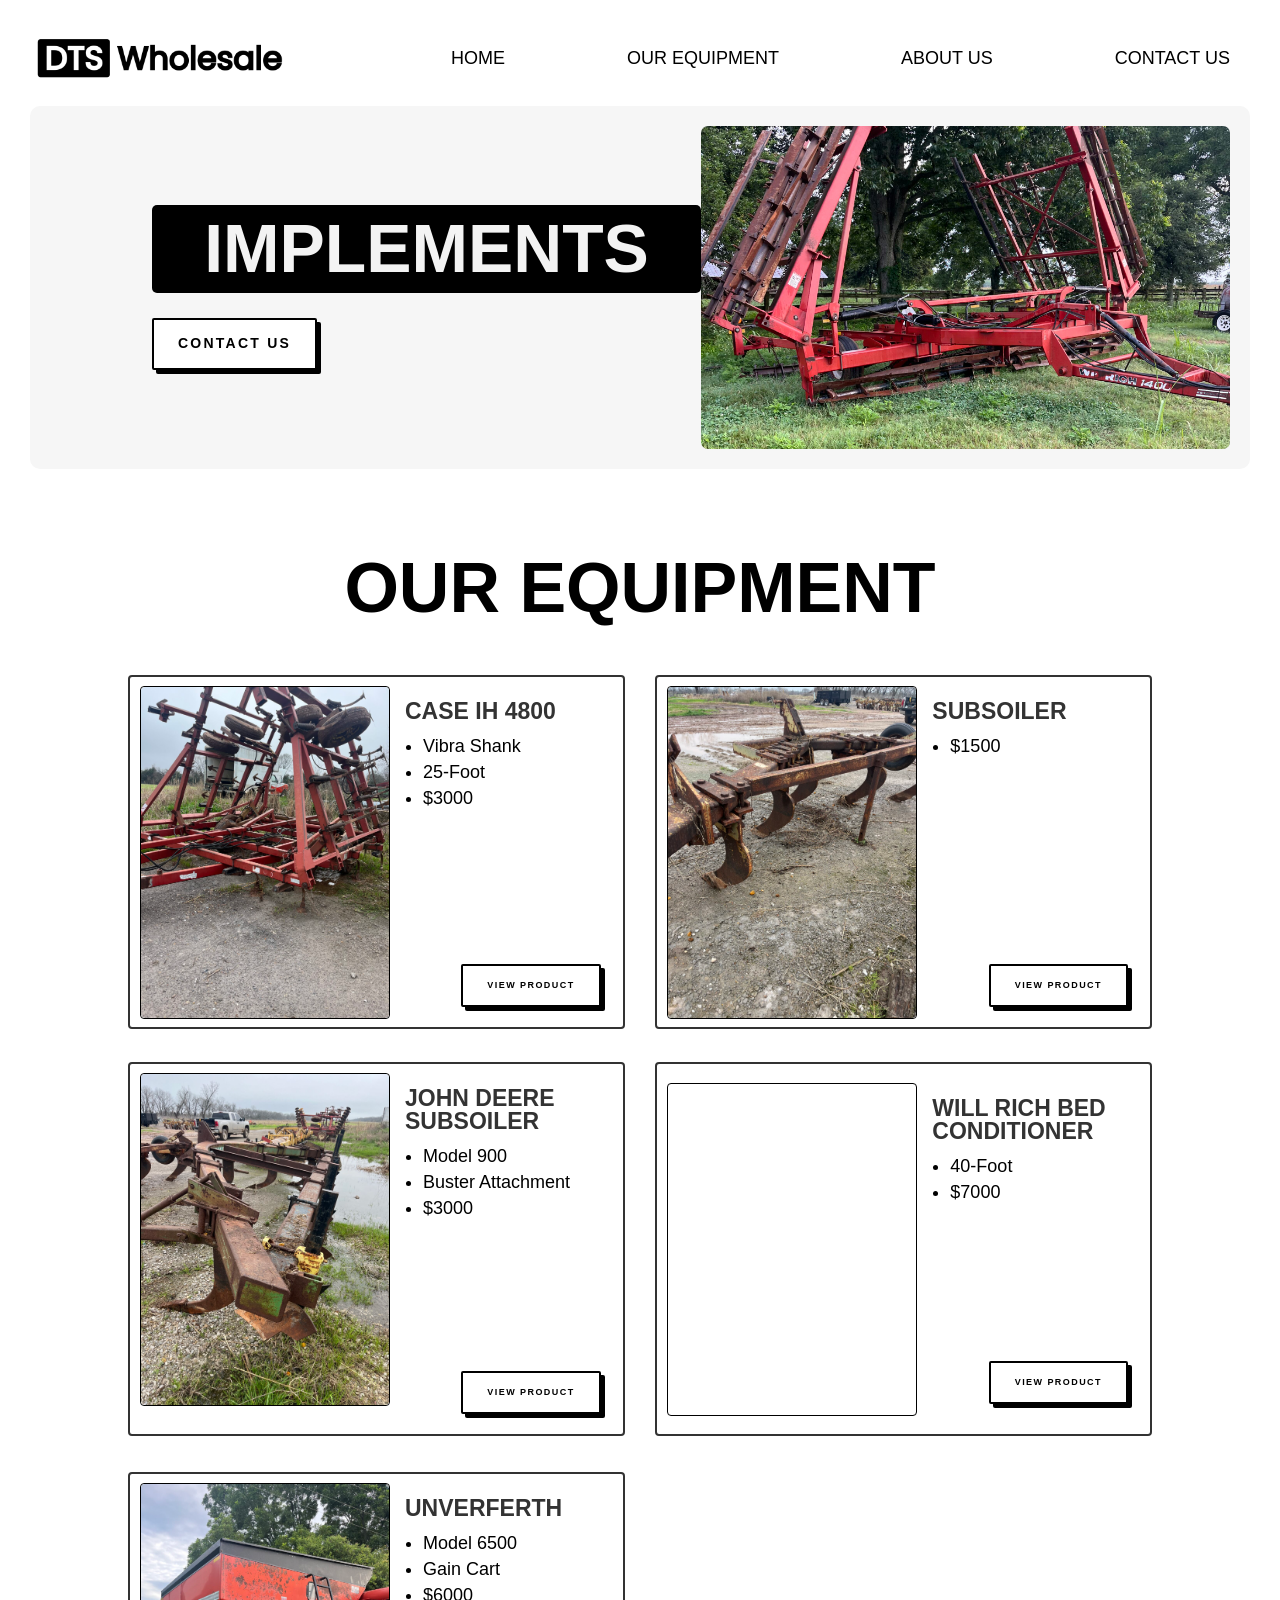
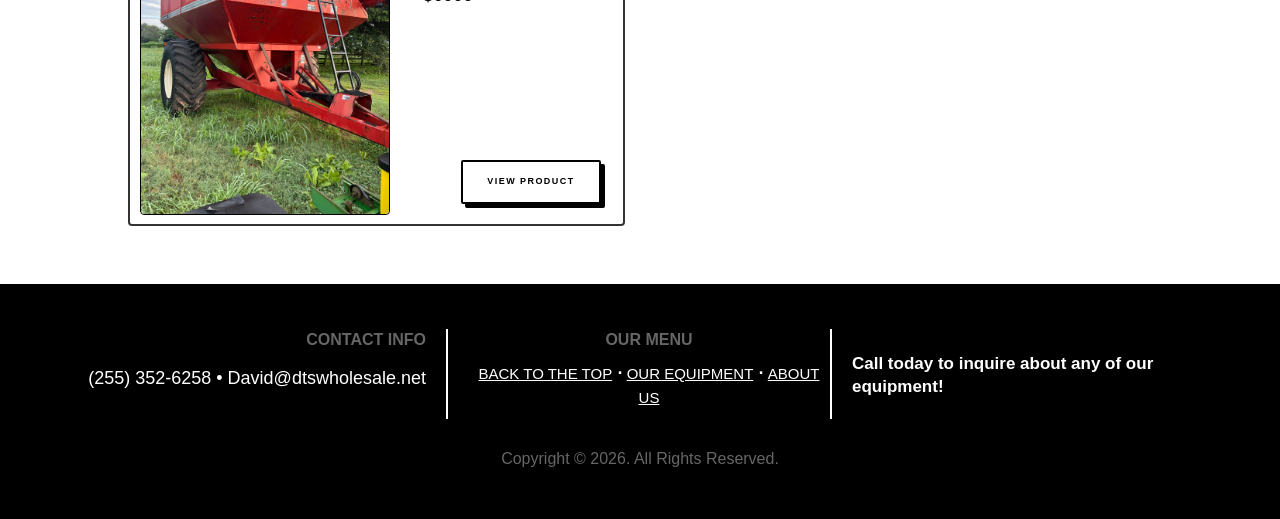
==== commit bd048019: "Fix "Equpiment" typo to "Equipment" in section heading Co-Authored-By: Claude Sonnet 5 <noreply@anth" ====
--- a/implements/index.html
+++ b/implements/index.html
@@ -362,7 +362,7 @@
 				
 				
 				
-				<div class="et_pb_text_inner"><h1>Our Equpiment</h1></div>
+				<div class="et_pb_text_inner"><h1>Our Equipment</h1></div>
 			</div>
 			</div>
 				
